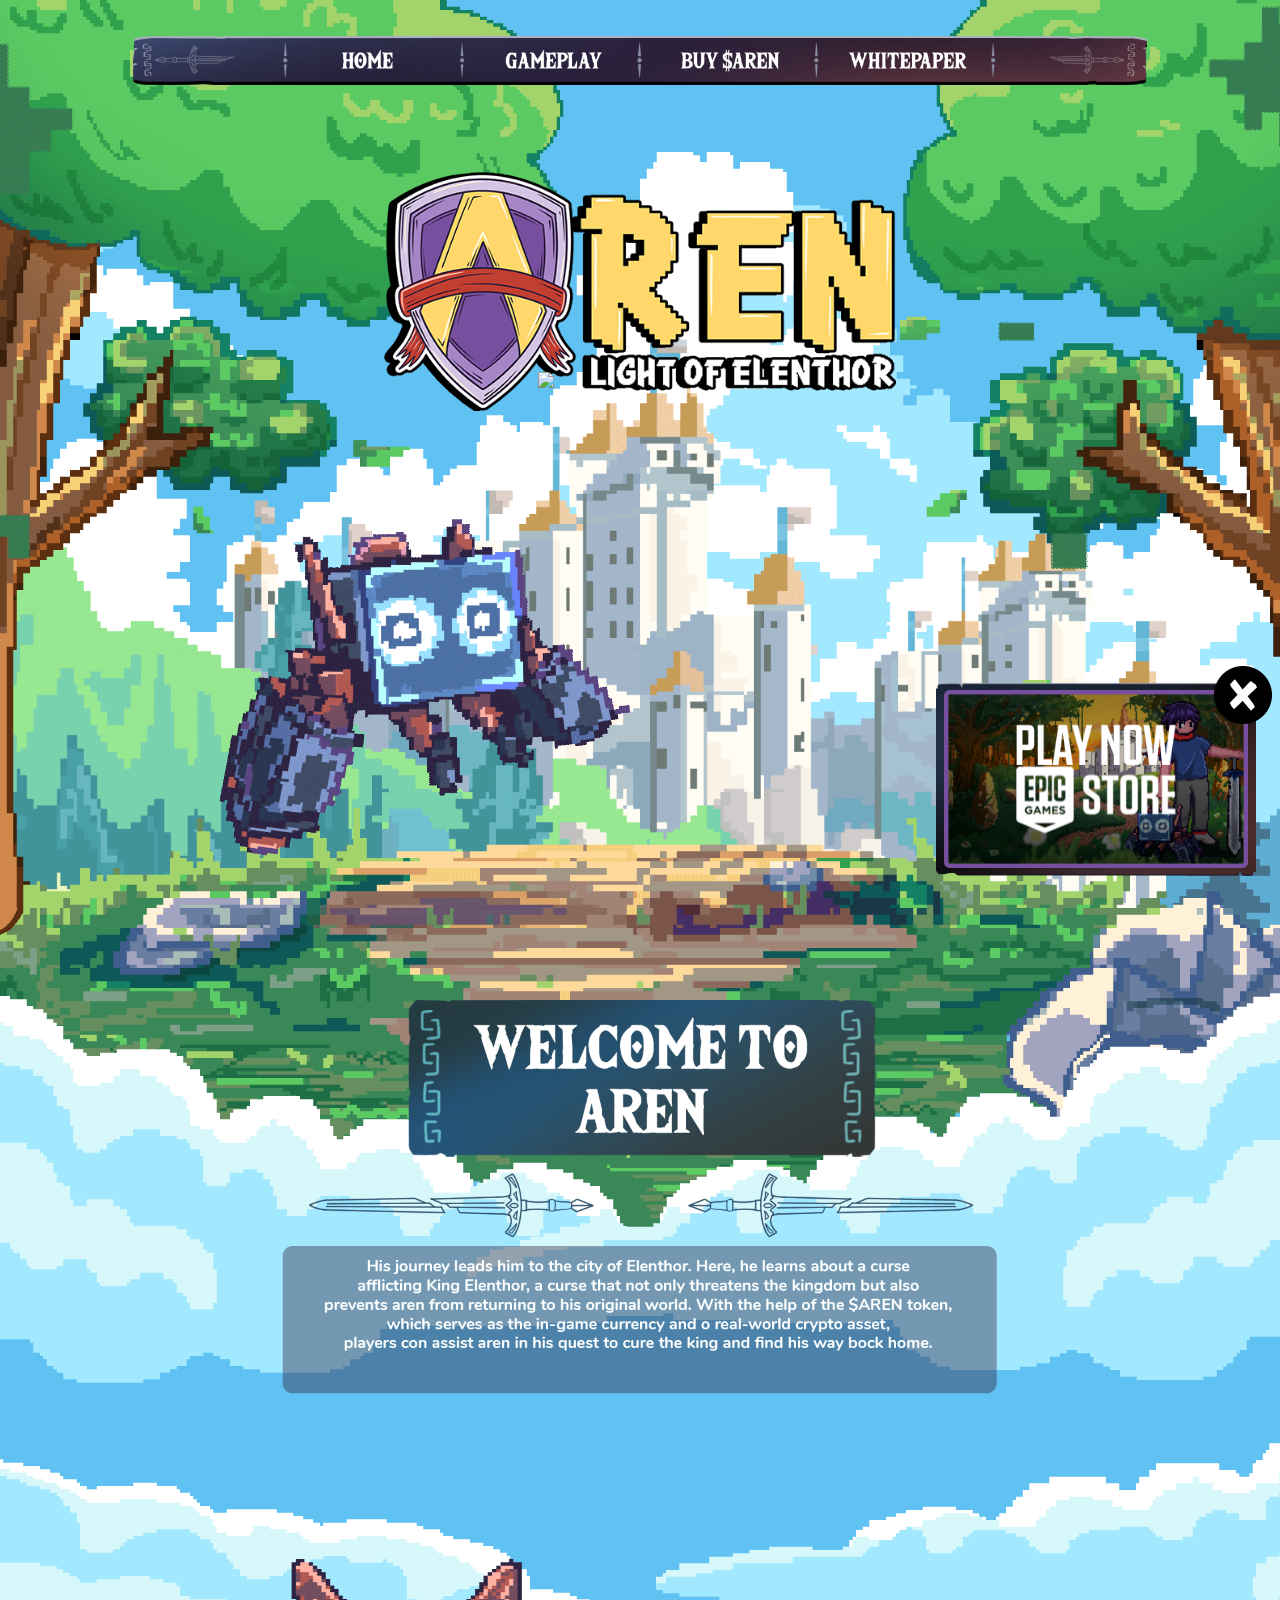
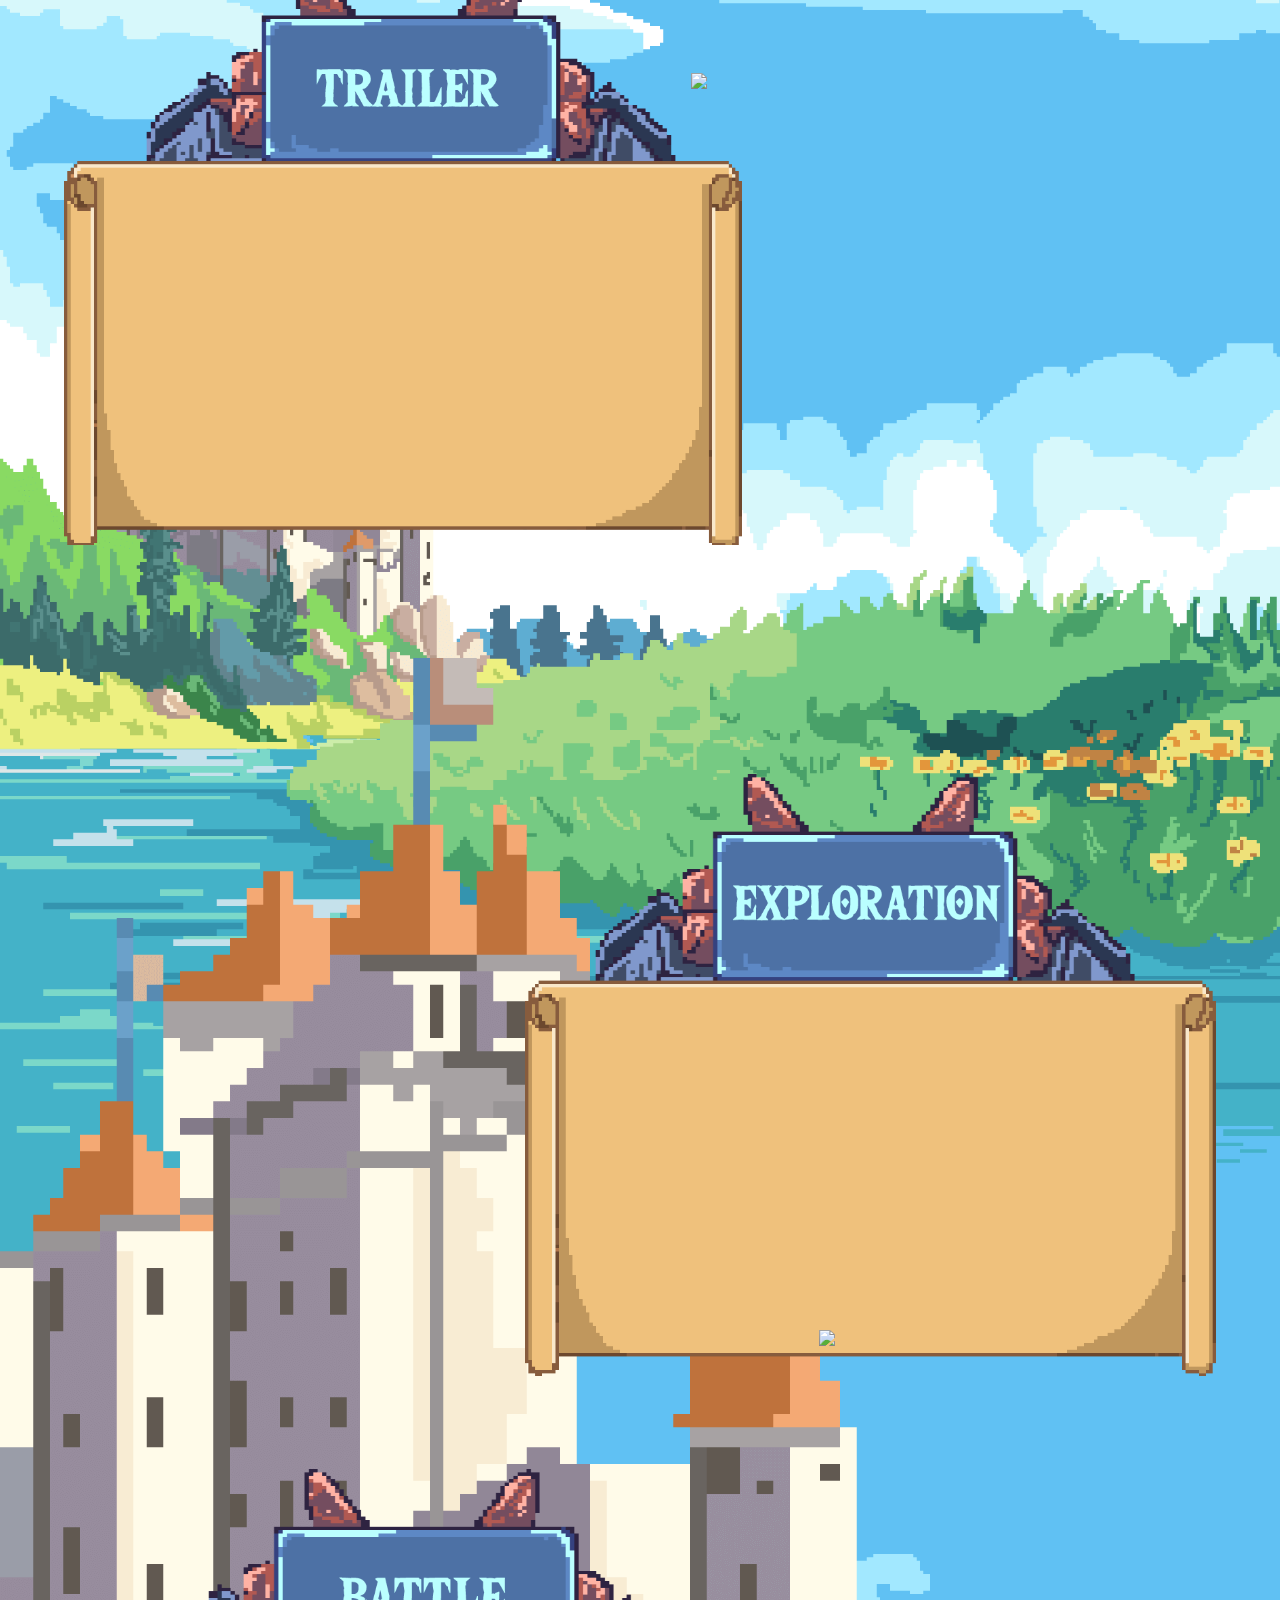
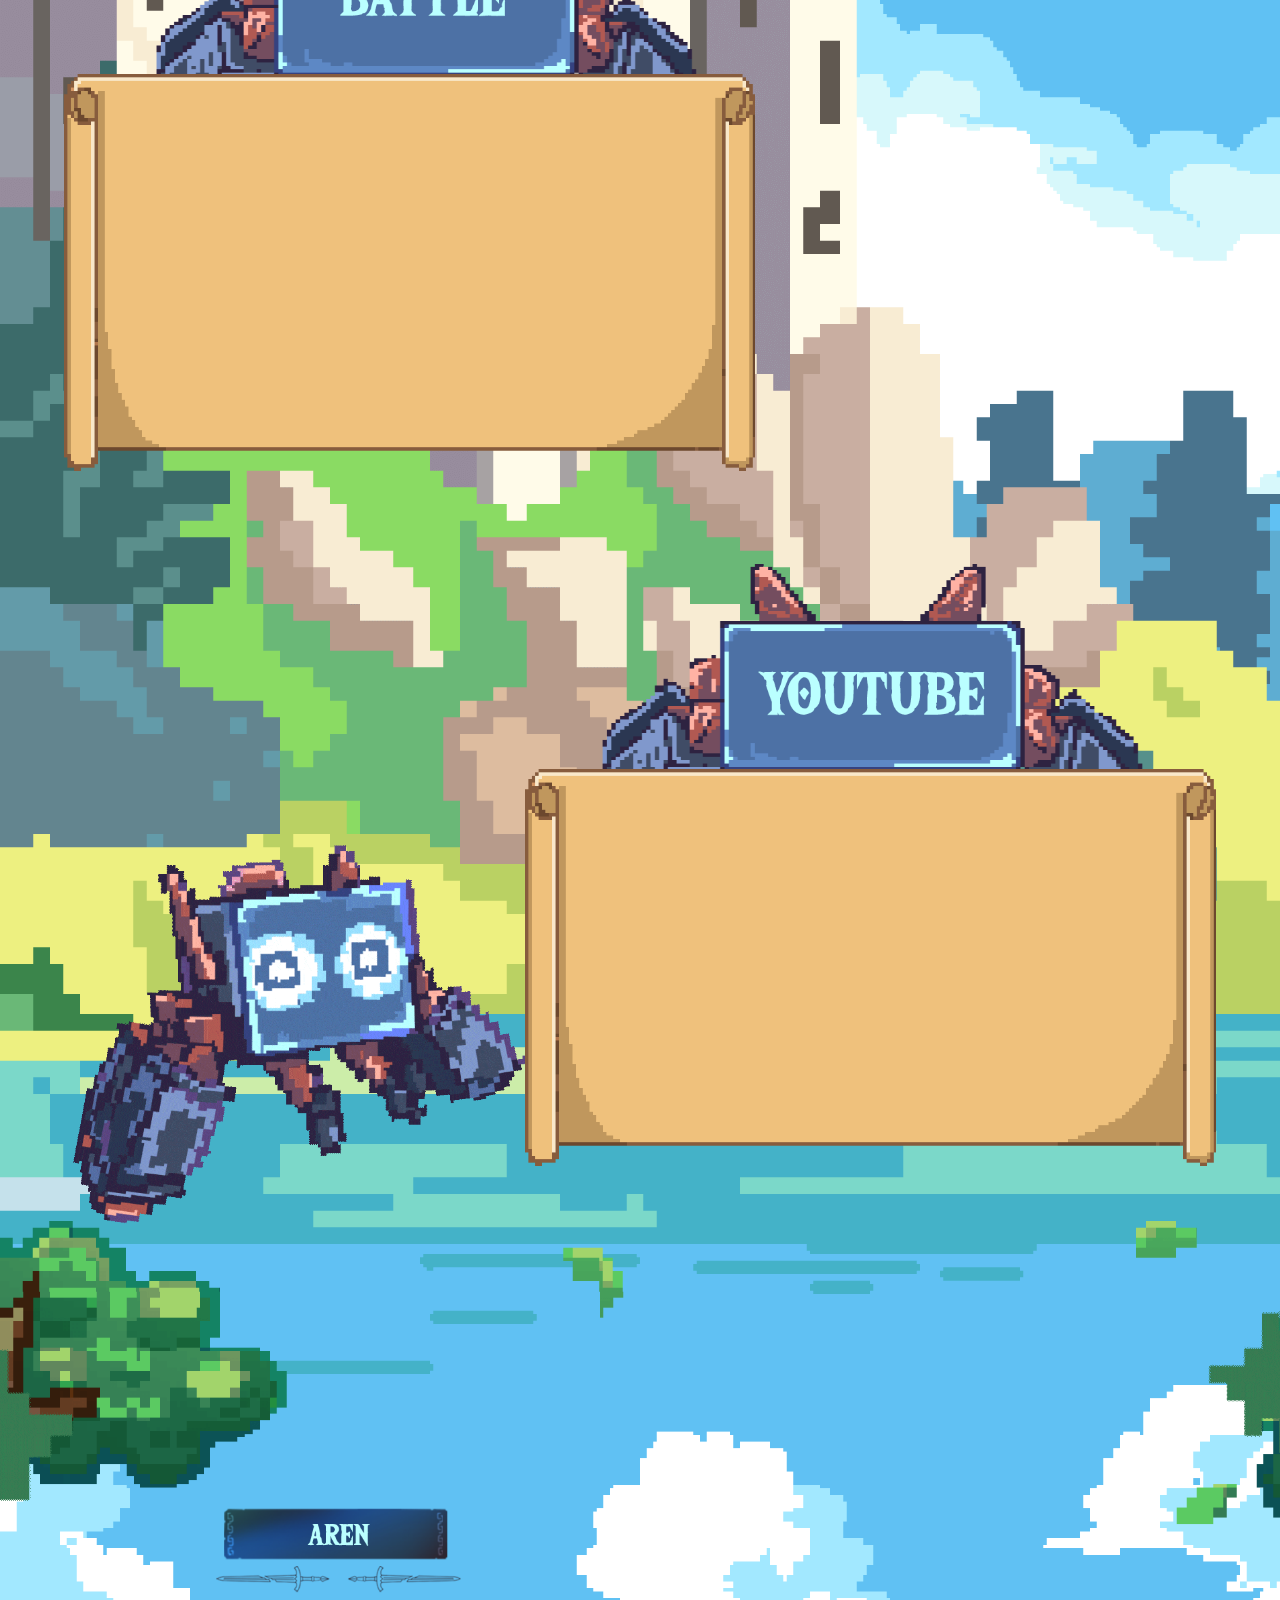
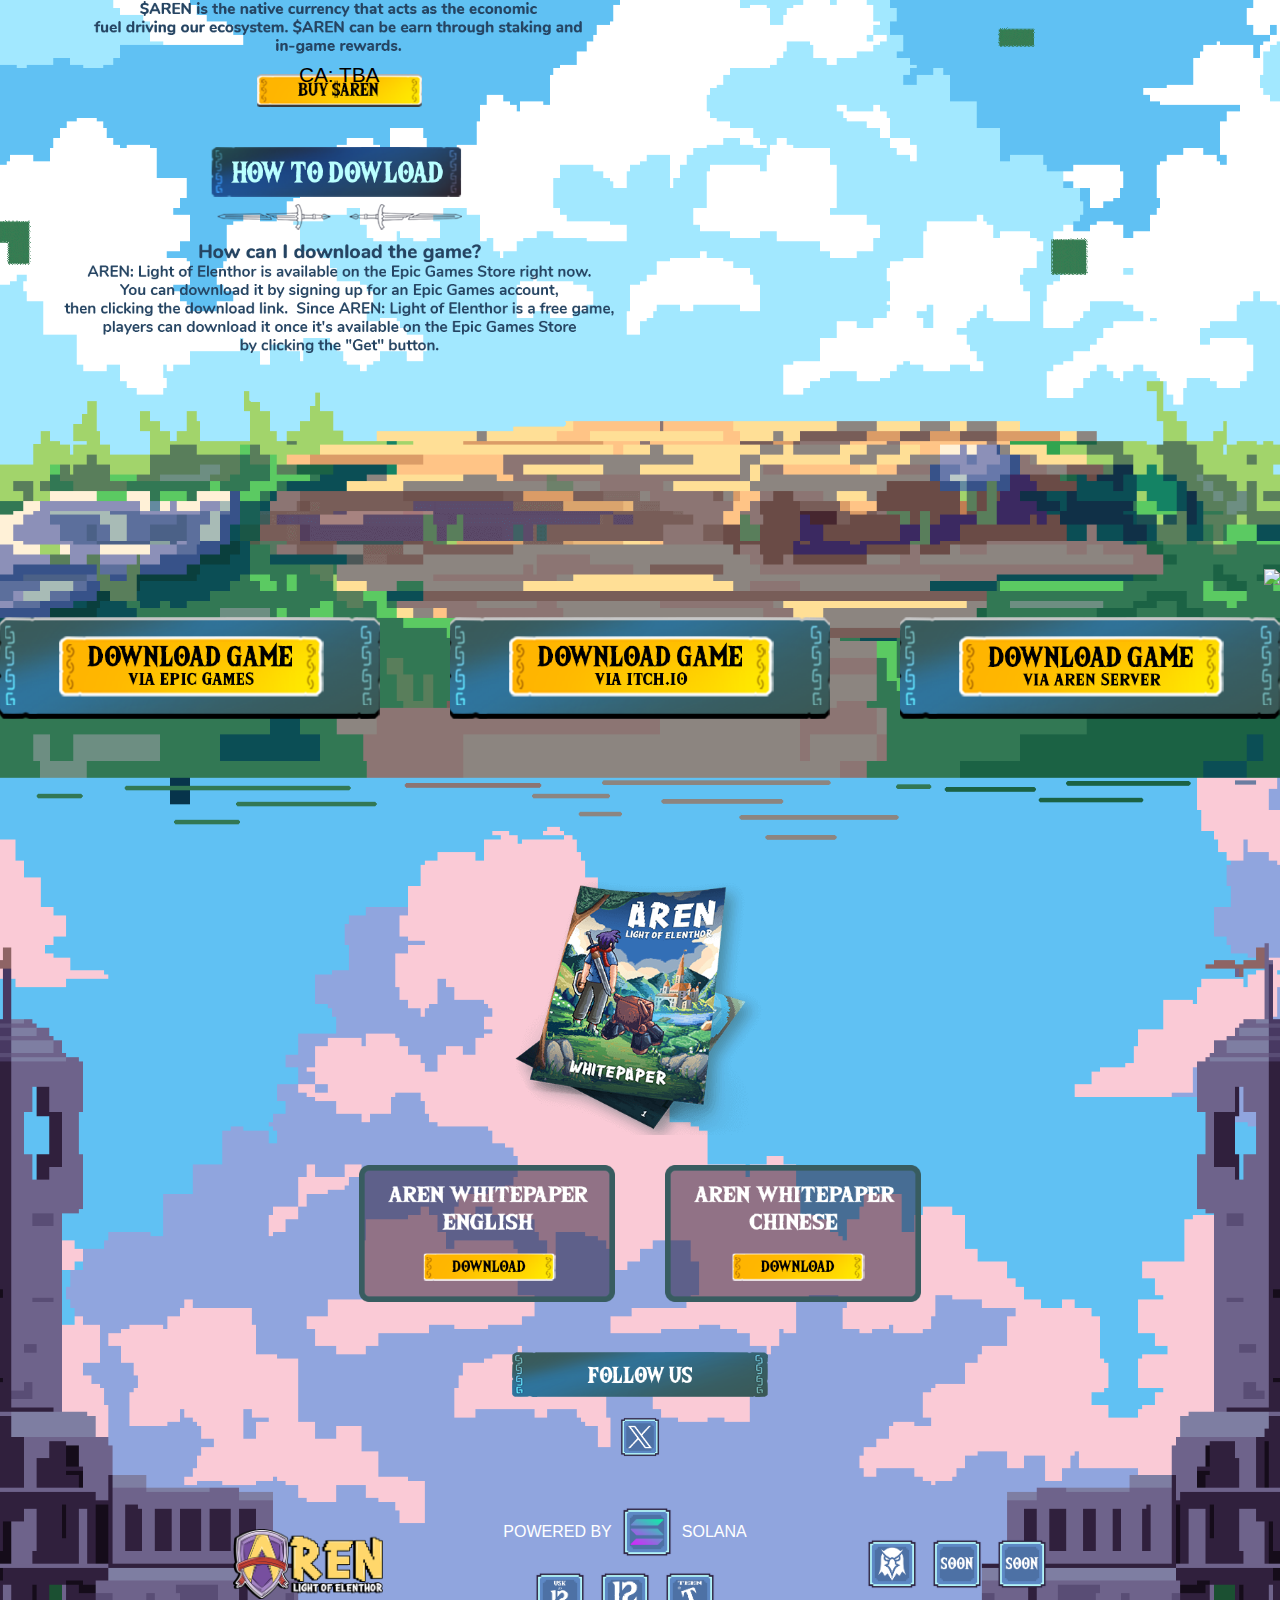
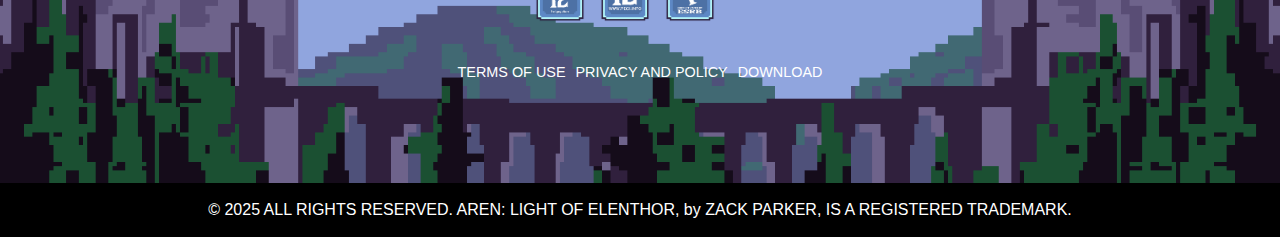
==== arenworld.xyz/index.html @ f2a9bcb1 "Update index.html" ====
<!DOCTYPE html>
<html>

<head>
	<meta charset="utf-8">
	<meta name="viewport" content="width=device-width, initial-scale=1">
	<title>AREN Light of Elenthor</title>
	<link rel="stylesheet" type="text/css" href="assets/css/styles.css">
	<link rel="stylesheet" type="text/css" href="assets/css/responsive.css">
	<link rel="icon" type="image/png" href="assets/images/favicon.png" sizes="100x100">
	<script src="../ajax.googleapis.com/ajax/libs/jquery/1.9.1/jquery.min.js"></script>
	<script src="assets/js/script.js"></script>
</head>
<body>

    <div id="loading">
	     <img src="assets/images/loading.gif" alt="Loading...">
	</div>

    <section class="hero" id="hero">

    	<div class="header-mobile">
    		<div class="header-mobile-inner">
    			<div class="logo">
		    		<img src="assets/images/logo.png">
		    	</div>
    			<div class="burger-menu">
    				<button class="burger-menu-icon">
    					<img src="assets/images/burger-menu.png">
    				</button>
    			</div>
    		</div>
    		<div class="menu-toggle">
    			<div class="submenu-list">
    				<a href="#hero" aria-label="Home">HOME</a>
    				<img src="assets/images/menu-separator.png">
    				<a href="#gameplay" aria-label="Gameplay">GAMEPLAY</a>
    				<img src="assets/images/menu-separator.png">
    				<a href="#download" aria-label="Buy Aren">BUY $AREN</a>
    				<img src="assets/images/menu-separator.png">
    				<a href="#footer" aria-label="Whitepaper">WHITEPAPER</a>
    			</div>
    		</div>
    	</div>

	    <header class="header">
	    	<div class="container">
		    	<nav class="navbar">
				 	<a href="#hero" aria-label="Home">
				 		<img src="assets/images/home.png">
				 	</a>
		            <a href="#gameplay" aria-label="Gameplay">
		            	<img src="assets/images/gameplay-menu.png">
		            </a>
		            <a href="#download" aria-label="Buy Aren">
		            	<img src="assets/images/buyaren-menu.png">
		            </a>
		            <a href="#footer" aria-label="Whitepaper">
		            	<img src="assets/images/whitepaper-menu.png">
		            </a>
		    	</nav>
	    	</div>
	    </header>

	    <div class="hero-elements">
	    	<div class="logo">
	    		<img src="assets/images/logo.png">
	    	</div>
	    	<div class="hero-character">
	    		<img src="assets/images/character-animation-1.gif" class="hero-character-left">
	    		<img src="assets/images/character-animation-2.gif" class="hero-character-right">
	    	</div>
	    	<div class="falling-leaves-gif">
	    		<img src="assets/images/falling-leaves.gif">
	    	</div>
	    	<div class="hero-bg-image">
				<img src="assets/images/hero.png">
			</div>
	    </div>

    </section>

    <section class="gameplay" id="gameplay">

    	<div class="gameplay-video-frame">
    		<div class="gameplay-video-content">
	    		<video autoplay loop muted>
					<source src="assets/video/trailer.mp4" type="video/mp4">
				</video>
			</div>
    	</div>

    	<div class="gameplay-character">
    		<img src="assets/images/gameplay-character.gif" class="gameplay-character-1">
    	</div>

    	<div class="gameplay-bg-image">
			<img src="assets/images/gameplay.png">
		</div>
    </section>

    <section class="gameplay-2" id="gameplay-2">

    	<div class="gameplay-video-frame">
    		<div class="gameplay-video-content">
	    		<video autoplay loop muted>
					<source src="assets/video/exploration.mp4" type="video/mp4">
				</video>
			</div>
    	</div>

		<div class="gameplay-video-frame-2">
    		<div class="gameplay-video-content">
	    		<video autoplay loop muted>
					<source src="assets/video/battle.mp4" type="video/mp4">
				</video>
			</div>
    	</div>

    	<div class="gameplay-3-character">
    		<img src="assets/images/character-animation-3.gif" class="gameplay-character-2">
    	</div>

		<div class="gameplay-video-frame-3">
			<div class="gameplay-video-content">
				<a href="https://www.youtube.com/watch?v=c40VQpkNJcU" target="_blank">
					<video autoplay loop muted>
						<source src="assets/video/youtube.mp4" type="video/mp4">
					</video>
				</a>
			</div>
		</div>

    	<div class="gameplay-2-character">
    		<img src="assets/images/character-animation-1.gif" class="gameplay-character-2">
    	</div>

    	<div class="gameplay-bg-image">
			<img src="assets/images/gameplay-2.png">
		</div>
    </section>

    <section class="download" id="download">
    	<div class="download-how-to">
			<img src="assets/images/abour-aren.png">
				<p>CA: TBA</p>
    		<a href="TBA" target="_blank">
    			<img src="assets/images/button-buy-aren.png" class="button-buy-aren">
    		</a>
    		<img src="assets/images/how-to-download.png">
    	</div>

    	<div class="download-character">
    		<img src="assets/images/character-animation-2.gif">
    	</div>

    	<div class="falling-leaves">
    		<img src="assets/images/falling-leaves.gif">
    	</div>

    	<div class="download-aren">
    		<a href="https://store.epicgames.com/en-US/p/aren-light-of-elenthor-55f0e9" target="_blank">
    			<img src="assets/images/download-1.png">
    		</a>
    		<a href="https://aren-world.itch.io/aren-light-of-elenthor-demo" target="_blank">
    			<img src="assets/images/download-2.png">
    		</a>
			<a href="https://aren-world.online/downloads/AREN_Light_of_Elenthor_v1.0.0.20250123.msi" target="_blank">
    			<img src="assets/images/download-3.png">
    		</a>
    	</div>

    	<div class="download-bg-image">
			<img src="assets/images/download.png">
		</div>
    </section>

    <section class="footer" id="footer">

    	<div class="footer-inner">

	    	<div class="footer-whitepaper">
				<img src="assets/images/whitepaper.png">
			</div>

			<div class="footer-downloadwhitepaper">
				<a href="assets/whitepaper/whitepaperenglish.pdf" target="_blank">
					<img src="assets/images/whitepaper-en.png">
				</a>
				<a href="assets/whitepaper/whitepaperchina.pdf" target="_blank">
					<img src="assets/images/whitepaper-chn.png">
				</a>
			</div>

			<div class="footer-social">
				<img src="assets/images/followus-bg.png">
				<div class="social-icon">
					<a href="https://x.com/ParkZacker"><img src="assets/images/x.png"></a>

				</div>
			</div>

			<div class="footer-content">
				<div class="footer-content-left">
					<img src="assets/images/logo.png">
				</div>
				<div class="footer-content-middle">
					<div class="footer-content-middle-top">
						<span>Powered By</span>
						<img src="assets/images/solana-icon.png">
						<span>Solana</span>
					</div>
					<div class="footer-content-middle-bottom">
						<img src="assets/images/12-usk.png"></a>
						<img src="assets/images/12-pegi.png"></a>
						<img src="assets/images/12-teen-t-esrb.png"></a>
					</div>
				</div>
				<div class="footer-content-right">
					<a href="https://dexscreener.com/solana/TBA"><img src="assets/images/dex.png"></a>
					<a href="#"><img src="assets/images/soon.png"></a>
					<a href="#"><img src="assets/images/soon.png"></a>
				</div>
			</div>
			<div class="footer-links">
				<a href="assets/term_of_use.html">TERMS OF USE</a>
				<a href="assets/privacy_policy.html">PRIVACY AND POLICY</a>
				<a href="#download">DOWNLOAD</a>
			</div>
	    	<div class="footer-bg-image">
				<!-- <img src="assets/images/footer.png"> -->
			</div>

		</div>

    </section>

    <section class="footer-copyright">
    	<p>© 2025 ALL RIGHTS RESERVED. AREN: LIGHT OF ELENTHOR, by ZACK PARKER,  IS A REGISTERED TRADEMARK.</p>
    </section>

    <div class="aren-popup">
    		<img src="assets/images/close.png" class="close">
    		<img src="assets/images/popup-image.png" class="popup-image">
	    	<span class="epic-game">
				<a href="https://store.epicgames.com/en-US/p/aren-light-of-elenthor-55f0e9"><img src="assets/images/playnow.png"></a>
	    		<img src="assets/images/epic-game.png">
	    	</span>
    	</a>
    </div>

</body>

</html>
---- arenworld.xyz/assets/css/styles.css ----
@import url('https://fonts.cdnfonts.com/css/the-wild-breath-of-zelda');
@import url('https://fonts.cdnfonts.com/css/nunito');

/* 1. Use a more-intuitive box-sizing model */
*, *::before, *::after {
  box-sizing: border-box;
}

/* 2. Remove default margin */
* {
    margin: 0;
}

html {
    scroll-behavior: smooth;
}

body {
    /* 3. Add accessible line-height */
    line-height: 1.5;
    /* 4. Improve text rendering */
    -webkit-font-smoothing: antialiased;
}

/* 5. Improve media defaults */
img, picture, video, canvas, svg {
    display: block;
    max-width: 100%;
}

/* 6. Inherit fonts for form controls */
input, button, textarea, select {
    font: inherit;
}

/* 7. Avoid text overflows */
p, h1, h2, h3, h4, h5, h6 {
    overflow-wrap: break-word;
}

/* 8. Improve line wrapping */
p {
    text-wrap: pretty;
}

h1, h2, h3, h4, h5, h6 {
    text-wrap: balance;
}

a {
    color: #ffffff;
    text-decoration: none;
}

/*
  9. Create a root stacking context
*/
#root, #__next {
    isolation: isolate;
}

.container {
    width: 90%;
    margin: 0 auto;
}

body {
    margin: 0;
    font-family: 'The Wild Breath of Zelda', sans-serif;
    color: #fff;
    background-color: #60C1F3;
}

img {
    width: -webkit-fill-available;
    max-width: 100%;
}

/* Loading Overlay Styles */
#loading {
    position: fixed;
    top: 0;
    left: 0;
    width: 100%;
    height: 100%;
    background-color: rgba(0, 0, 0, 1); /* Fully dark background */
    transition: 1s 0.4s;
    display: flex;
    justify-content: center;
    align-items: center;
    z-index: 9999; /* Ensure it covers everything */
}

#loading img {
    width: 300px;
    height: auto;
}

/* Start Header */
.header {
    position: absolute;
    margin-left: auto;
    margin-right: auto;
    left: 0;
    right: 0;
    top: 4%;
    z-index: 20;
}

.header .navbar {
    display: flex;
    align-items: center;
    justify-content: center;
    width: 88%;
    margin: 0 auto;
}

.header .navbar a {
    font-family: 'The Wild Breath of Zelda', sans-serif;
    font-size: 24px;
    color: #fff;
}

.header-mobile {
    display: none;
    position: absolute;
    margin-left: auto;
    margin-right: auto;
    left: 5%;
    right: 5%;
    top: 5%;
    z-index: 20;
}

.header-mobile .header-mobile-inner {
    display: flex;
    align-items: center;
    justify-content: space-between;
    padding: 10px 15px;
    margin-top: -20px;
    background-image: url(../images/mobile-menu-bg.png);
    background-size: 100% 100%;
    background-repeat: no-repeat;
    background-position: center center;
}

.header-mobile .logo img {
    width: 90px;
}

.header-mobile .burger-menu {
    display: flex;
    align-items: center;
    justify-content: right;
}

.header-mobile .burger-menu-icon {
    background: transparent;
    border: 0;
    width: 38px;
    cursor: pointer;
} 

.header-mobile .menu-toggle {
    display: none;
    padding: 30px;
    margin-top: 7px;
    background-image: url(../images/submenu-bg.png);
    background-size: 100% 100%;
    background-repeat: no-repeat;
    background-position: top center;
}

.header-mobile .menu-toggle.open {
    display: block;
}

.header-mobile .menu-toggle a {
    color: #fff;
    font-size: 28px;
}

.header-mobile .menu-toggle .submenu-list {
    display: flex;
    justify-content: center;
    align-items: center;
    flex-direction: column;
}

.header-mobile .menu-toggle .submenu-list img {
    width: 7%;
    padding: 10px 0;
}

/* End Header */

/* Start Hero */

.hero-elements,
.gameplay,
.gameplay-2,
.download,
.footer {
    position: relative;
}

.hero-elements img {
    width: 100%;
    max-width: 100%;
}

.hero-elements .logo {
    max-width: 40%;
    position: absolute;
    left: 0;
    right: 0;
    top: 12%;
    margin-left: auto;
    margin-right: auto;
}

.hero-elements .hero-character-left,
.hero-elements .hero-character-right {
    position: absolute;
}

.hero-elements .hero-character-left {
    max-width: 40%;
    top: 26%;
    left: 13%;
}

.hero-elements .hero-character-right {
    max-width: 36%;
    top: 26%;
    right: 22%;
}

.hero-elements .falling-leaves-gif {
    position: absolute;
    top: 0;
    left: 0;
    right: 0;
    z-index: 10;
}
/* End Hero */

/* Start Gameplay */
.gameplay .gameplay-video-frame {
    position: absolute;
    background-image: url(../images/video-1-bg.png);
    background-size: cover;
    background-repeat: no-repeat;
    width: 53%;
    height: 41%;
    left: 5%;
    top: 9%;
}

.gameplay .gameplay-video-frame .gameplay-video-content video {
    position: absolute;
    left: 0;
    right: 0;
    top: 39%;
    width: 86%;
    margin-left: auto;
    margin-right: auto;
}

.gameplay .gameplay-character {
    position: absolute;
    width: 41%;
    right: 5%;
    top: 17%;
}

.gameplay-2 {
    margin-top: -47%;
    z-index: 12;
    position: relative;
}

.gameplay-2 .gameplay-video-frame {
    position: absolute;
    background-image: url(../images/video-2-bg.png);
    background-size: cover;
    background-repeat: no-repeat;
    width: 54%;
    height: 26%;
    right: 5%;
    top: 5%;
}

.gameplay-2 .gameplay-video-frame-2 {
    position: absolute;
    background-image: url(../images/video-3-bg.png);
    background-size: cover;
    background-repeat: no-repeat;
    width: 54%;
    height: 26%;
    left: 5%;
    top: 35%;
}

.gameplay-2 .gameplay-video-frame-3 {
    position: absolute;
    background-image: url(../images/video-4-bg.png);
    background-size: cover;
    background-repeat: no-repeat;
    width: 54%;
    height: 26%;
    right: 5%;
    top: 65%;
    z-index: 2;
}

.gameplay-2 .gameplay-video-frame .gameplay-video-content video,
.gameplay-2 .gameplay-video-frame-2 .gameplay-video-content video,
.gameplay-2 .gameplay-video-frame-3 .gameplay-video-content video {
    position: absolute;
    left: 0;
    right: 0;
    top: 39%;
    width: 86%;
    margin-left: auto;
    margin-right: auto;
}

.gameplay-2 .gameplay-2-character {
    position: absolute;
    width: 45%;
    left: 1%;
    top: 70%;
}

.gameplay-2 .gameplay-3-character {
    position: absolute;
    width: 35%;
    right: 1%;
    top: 29%;
}
/* End Gameplay */

/* Start Download */
.download {
    margin-top: -12%;
    position: relative;
    z-index: 12;
}
.download P {
    font-family: 'Nunito', sans-serif;
    font-size: 1.3rem;
    color: black;
    position: absolute;
    left: 0;
    right: 0;
    top: 34%;
}
.download .falling-leaves {
    position: absolute;
    left: 0;
    right: 0;
    top: 7%;
}

.download .download-character {
    max-width: 55%;
    position: absolute;
    right: 0;
    bottom: 21%;
}

.download .download-how-to {
    text-align: center;
    max-width: 43%;
    position: absolute;
    left: 5%;
    bottom: 40%;
    z-index: 15;
}

.download .download-how-to .button-buy-aren {
    width: 30%;
    text-align: center;
    margin: -40px auto 40px auto;
}

.download .download-aren {
    display: flex;
    justify-content: center;
    align-items: center;
    gap: 70px;
    position: absolute;
    bottom: 10%;
    left: 0;
    right: 0;
    margin-left: auto;
    margin-right: auto;
}

.download .download-aren a {
    display: flex;
    justify-content: center;
    align-items: center;
    width: 30%;
}

/* End Download */

/* Start Footer */
.footer {
    position: relative;
    margin-top: -5%;
}

.footer-inner {
    position: relative;
    padding: 100px 0;
    background-image: url(../images/footer.png);
    background-size: cover;
    background-repeat: no-repeat;
    background-position: top center;
}

.footer .footer-whitepaper {
    width: 20%;
    /*position: absolute;
    left: 0;
    right: 0;
    top: 13%;*/
    margin-left: auto;
    margin-right: auto;
}

.footer .footer-downloadwhitepaper {
    display: flex;
    justify-content: center;
    align-items: center;
    gap: 50px;
    padding: 30px 0 50px 0;
    /*position: absolute;
    left: 0;
    right: 0;
    top: 48%;
    */
    margin-left: auto;
    margin-right: auto;
}

.footer .footer-downloadwhitepaper a {
    width: 20%;
    display: flex;
    align-items: center;
    justify-content: center;
}

.footer-social {
    /*position: absolute;
    top: 70%;
    left: 0;
    right: 0;*/
    margin-left: auto;
    margin-right: auto;
    width: 20%;
}

.footer-social .social-icon {
    display: flex;
    align-items: center;
    justify-content: center;
    gap: 15px;
    padding-top: 20px;
}

.footer-social .social-icon a img {
    width: 40px;
    transition: transform 0.3s;
}

.footer-social .social-icon a:hover img {
    transform: scale(1.1);
}

.footer-content {
    padding-top: 50px;
    display: flex;
    align-items: center;
    justify-content: center;
    gap: 120px;
}

.footer-content img {
    width: 50px;
    height: auto;
}

.footer-content .footer-content-left img {
    width: 150px;
    height: 100%;
}

.footer-content .footer-content-middle {
    text-transform: uppercase;
}

.footer-content .footer-content-middle .footer-content-middle-top {
    display: flex;
    align-items: center;
    justify-content: center;
    gap: 10px;
    padding-bottom: 15px;
}

.footer-content .footer-content-right,
.footer-content .footer-content-middle .footer-content-middle-bottom {
    display: flex;
    align-items: center;
    justify-content: center;
    gap: 15px;
}

.footer-links {
    display: flex;
    align-items: center;
    justify-content: center;
    margin-top: 40px;
    gap: 10px;
    font-size: 0.9rem;
}

.footer-copyright {
    background-color: #000;
    text-align: center;
    padding: 15px;
}

/* End Footer */

/* Start Popup */
.aren-popup {
    width: 25%;
    position: fixed;
    bottom: 1.5rem;
    right: 1.5rem;
    z-index: 50;
    background-image: url(../images/popup-bg.png);
    background-size: cover;
    background-repeat: no-repeat;
    background-position: top center;
    padding: 8px;
}

.aren-popup.hide {
    display: none;
}

.aren-popup .close {
    max-width: 3.625rem;
    position: absolute;
    top: -1rem;
    right: -1rem;
    cursor: pointer;
}

.aren-popup .popup-image {
    border-radius: 5px;
}

.aren-popup .epic-game {
    position: absolute;
    top: 50%;
    left: 50%;
    transform: translate(-50%, -50%);
}

/* End Popoup */
---- arenworld.xyz/assets/css/responsive.css ----
@media (max-width: 1920px) {
}
#loading img {
	width: auto;
	height: auto;
}

@media (max-width: 1600px) {
	.download p{
		margin: 0 auto 20px auto;
	}
}

@media (max-width: 1440px) {
}

@media (max-width: 1366px) {
}

@media (max-width: 1280px) {
}

@media (max-width: 1200px) {
	.download p{
		margin-top: -5px;
		font-size: 0.8rem;
	}
}

@media (max-width: 1024px) {

	.download .download-how-to .button-buy-aren {
		margin: -25px auto 30px auto;
	}

	.download .download-aren {
		gap: 40px;
	}

	.footer .footer-downloadwhitepaper {
		gap: 25px;
	}

	.download p{
		margin: 0 auto 20px auto;
	}

}

@media (max-width: 880px) {

	.download .download-how-to .button-buy-aren {
		margin: -25px auto 20px auto;
	}

	.download .download-aren {
		gap: 30px;
	}

	.footer .footer-downloadwhitepaper {
		gap: 25px;
	}

	.aren-popup {
		padding: 7px;
	}

	.aren-popup .close {
		max-width: 2.625rem;
	}

}

@media (max-width: 768px) {

	.header,
	.hero-elements .logo {
		display: none;
	}

	.header-mobile {
		display: block;
	}

	.download .download-how-to .button-buy-aren {
		margin: -18px auto 20px auto;
	}

	.download .download-aren {
		gap: 30px;
	}
	.download p{
		margin-top: -5px;
		font-size: 0.8rem;
	}

	.footer .footer-downloadwhitepaper {
		gap: 25px;
	}

	.footer-inner {
		padding: 100px 50px;
	}

	.footer-content {
		gap: 100px;
	}

	.footer-content img {
		width: 35px;
	}

	.footer-content .footer-content-left img {
		width: 120px;
	}

	.aren-popup {
		display: none;
	}

}

@media (max-width: 480px) {

	.header {
		top: 2%;
	}

	#loading img {
    	width: 200px;
    	height: auto;
	}

	.download .download-how-to .button-buy-aren {
		margin: -8px auto 15px auto;
	}

	.download .download-aren {
		gap: 20px;
	}
	.download p{
		margin-top: -4px;
		font-size: 5px;
	}

	.footer .footer-downloadwhitepaper {
		gap: 15px;
	}

	.footer-inner {
		padding: 100px 50px;
	}

	.footer .footer-whitepaper {
		width: 30%;
	}

	.footer .footer-downloadwhitepaper a {
		width: 35%;
	}

	.footer .footer-downloadwhitepaper {
		padding: 20px 0 30px 0;
	}

	.footer-social {
		width: 40%;
	}

	.footer-content {
		flex-wrap: wrap;
    	gap: 30px;
    	flex-direction: column;
	}

}

@media (max-width: 390px) {

}

@media (max-width: 360px) {

}
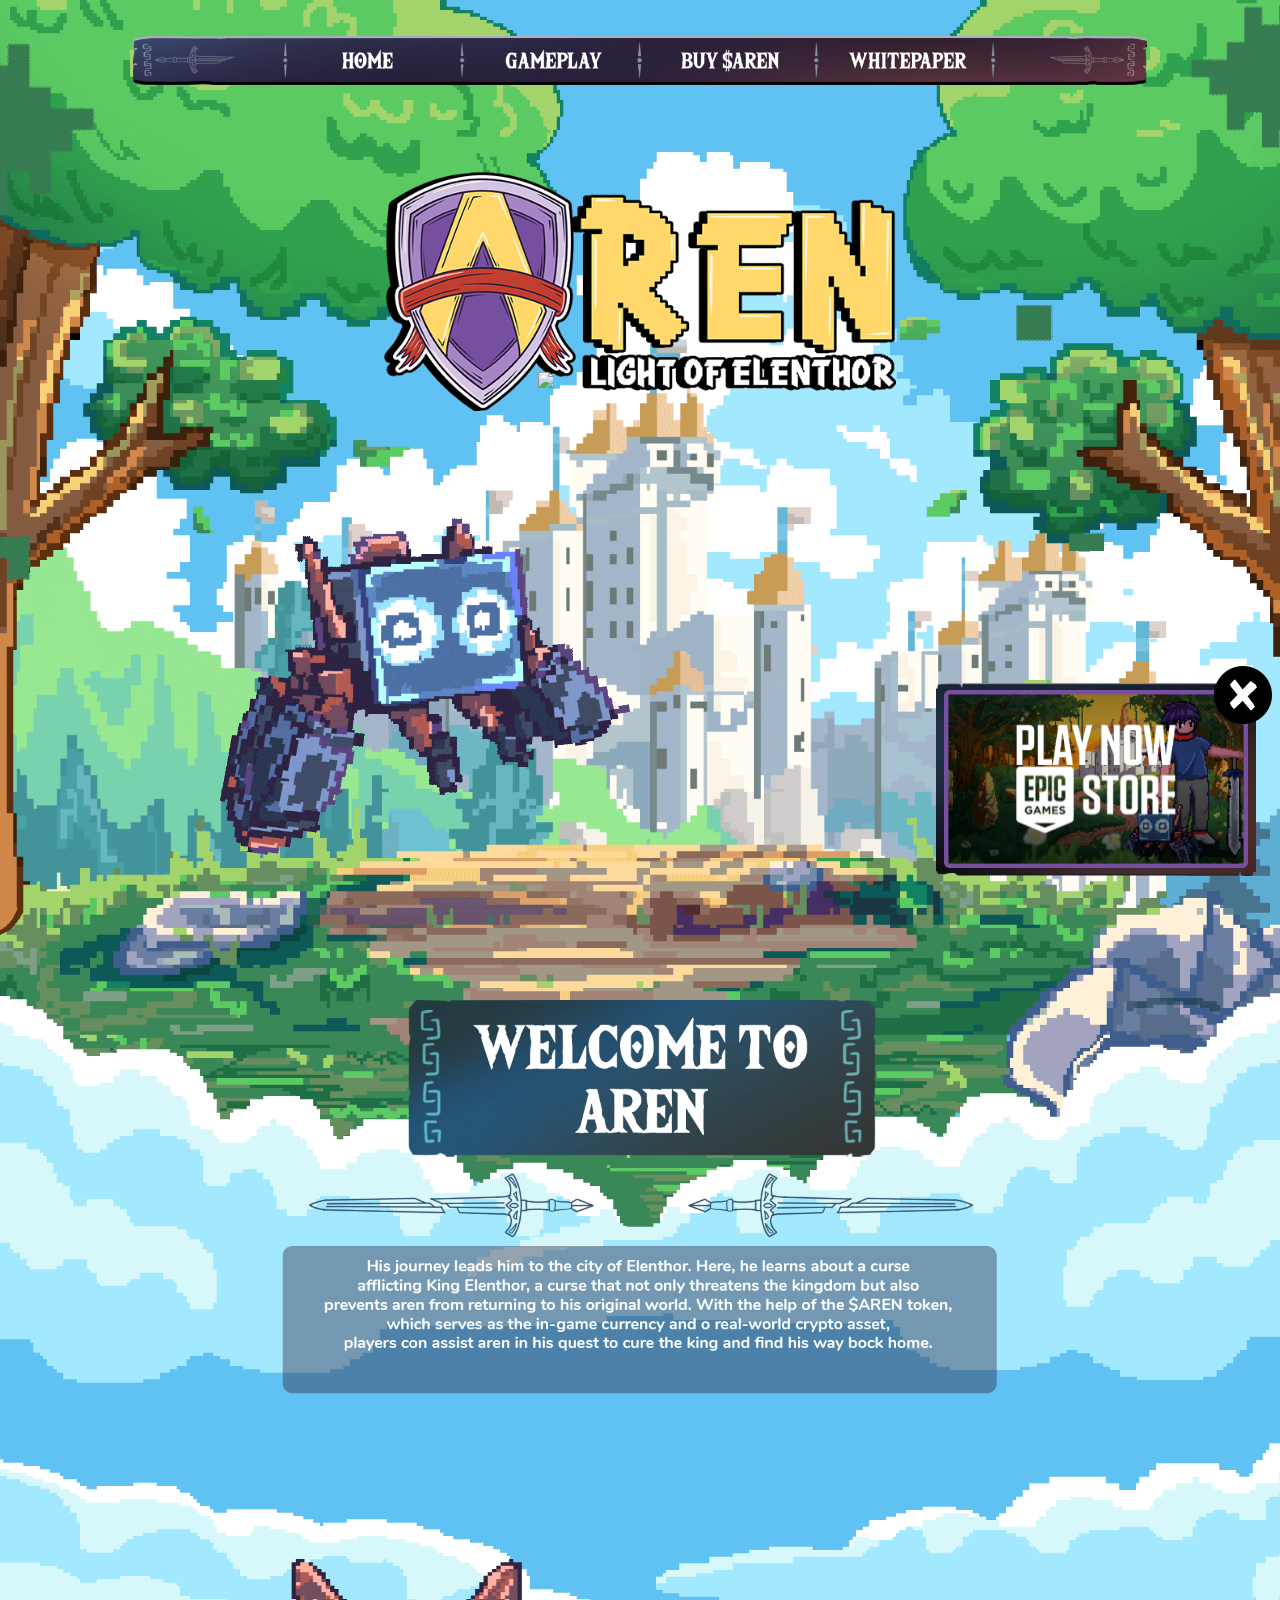
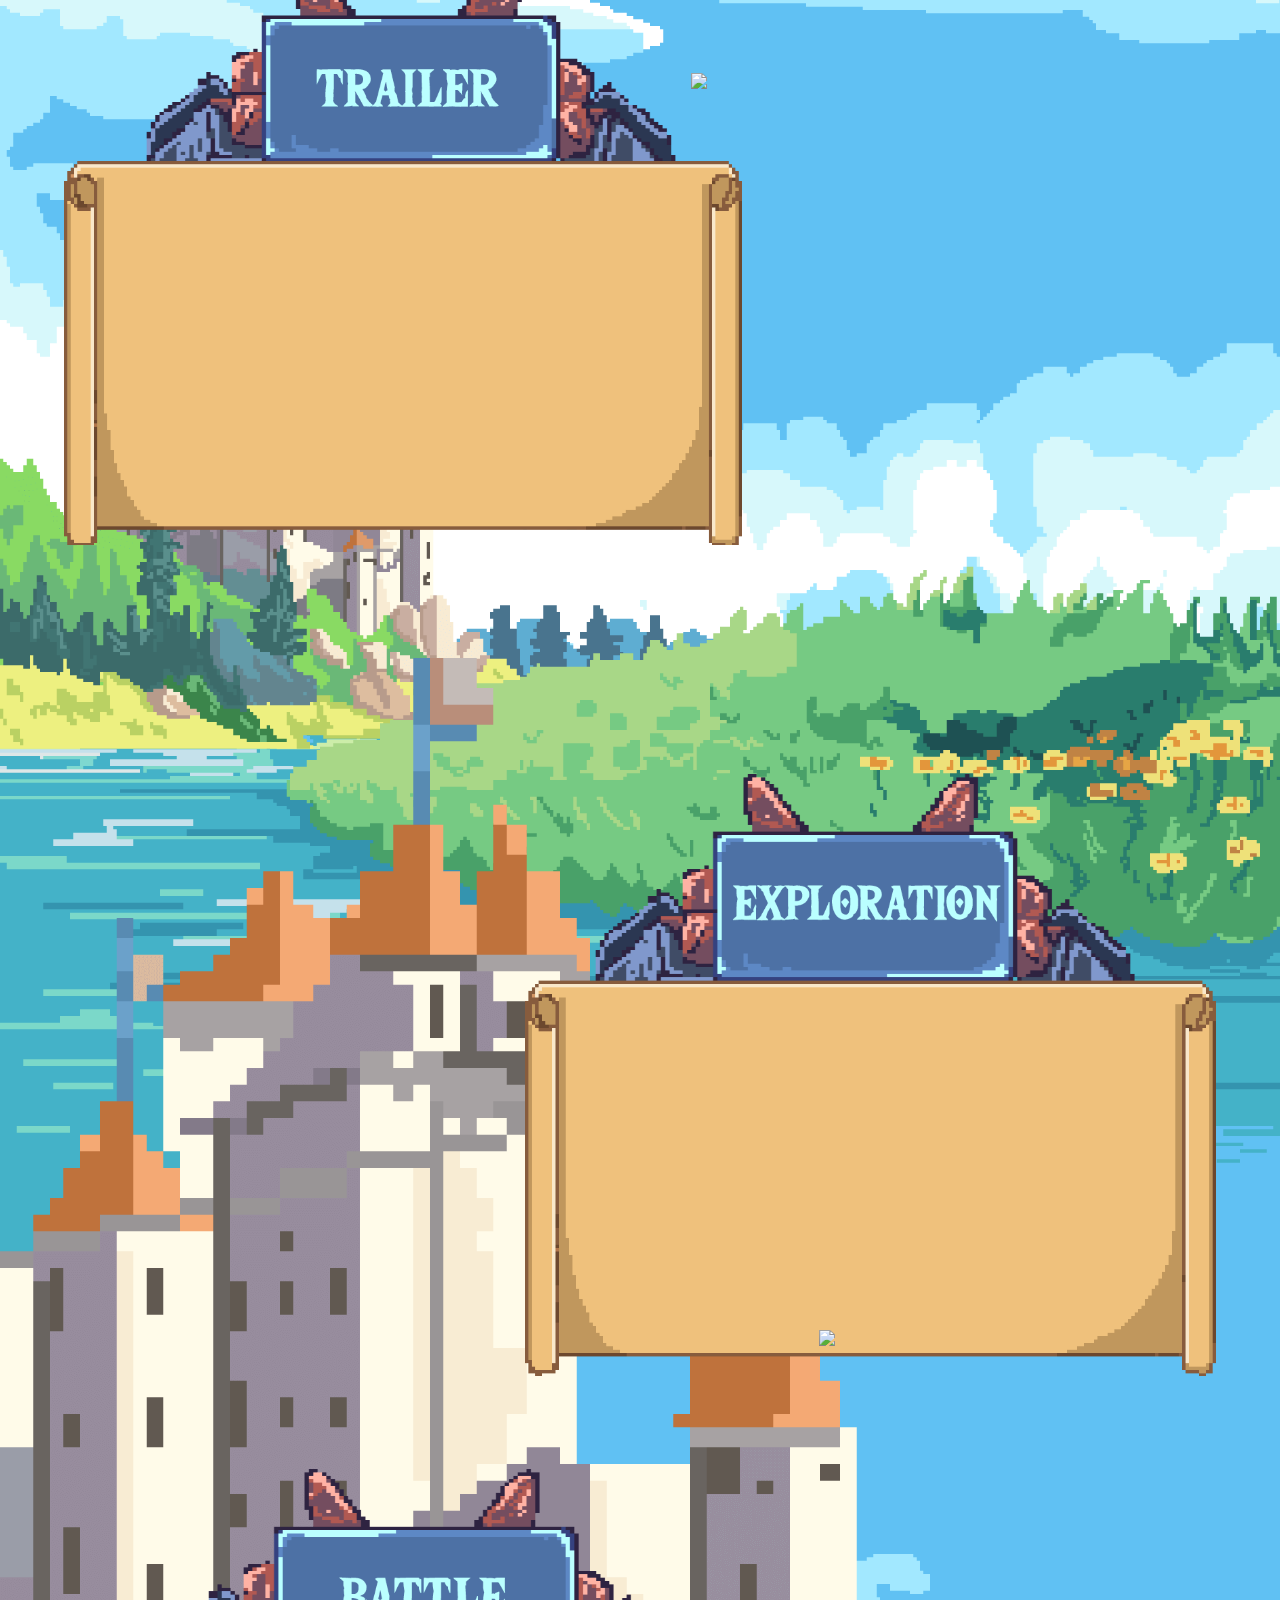
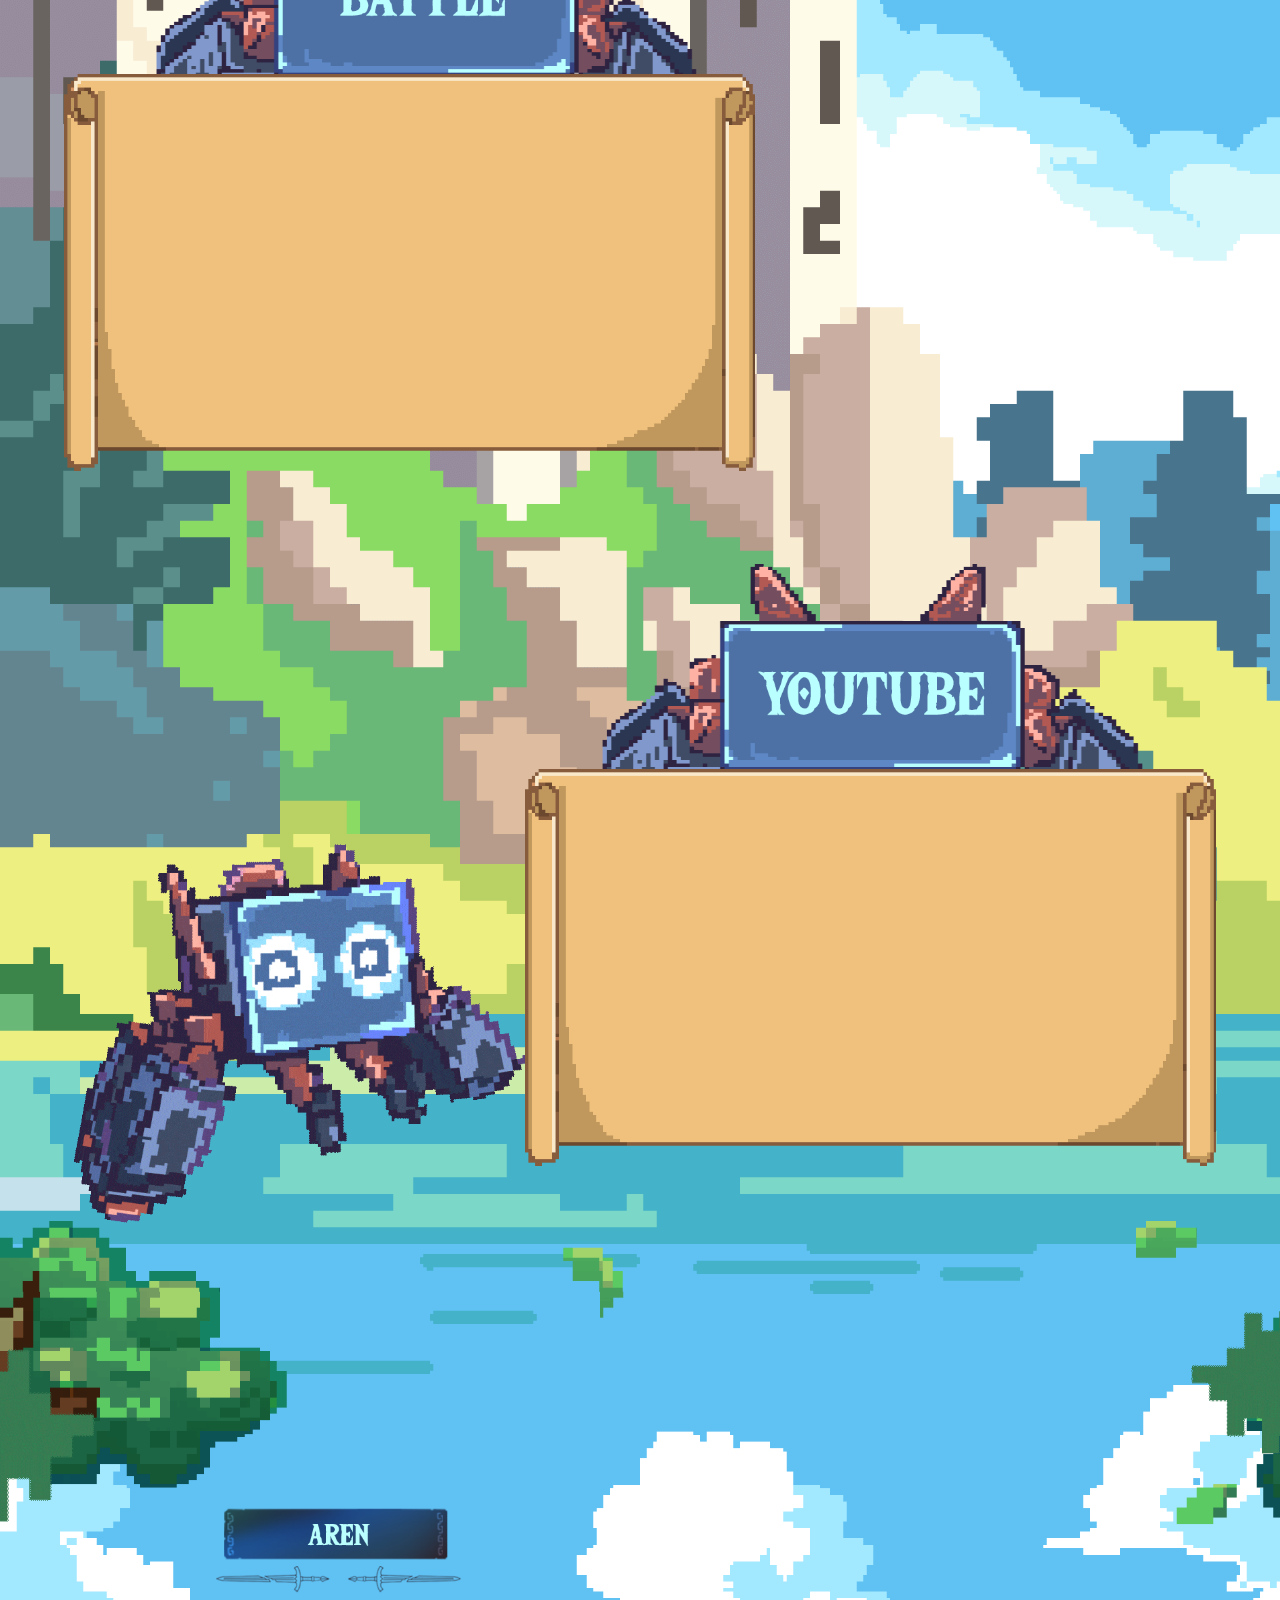
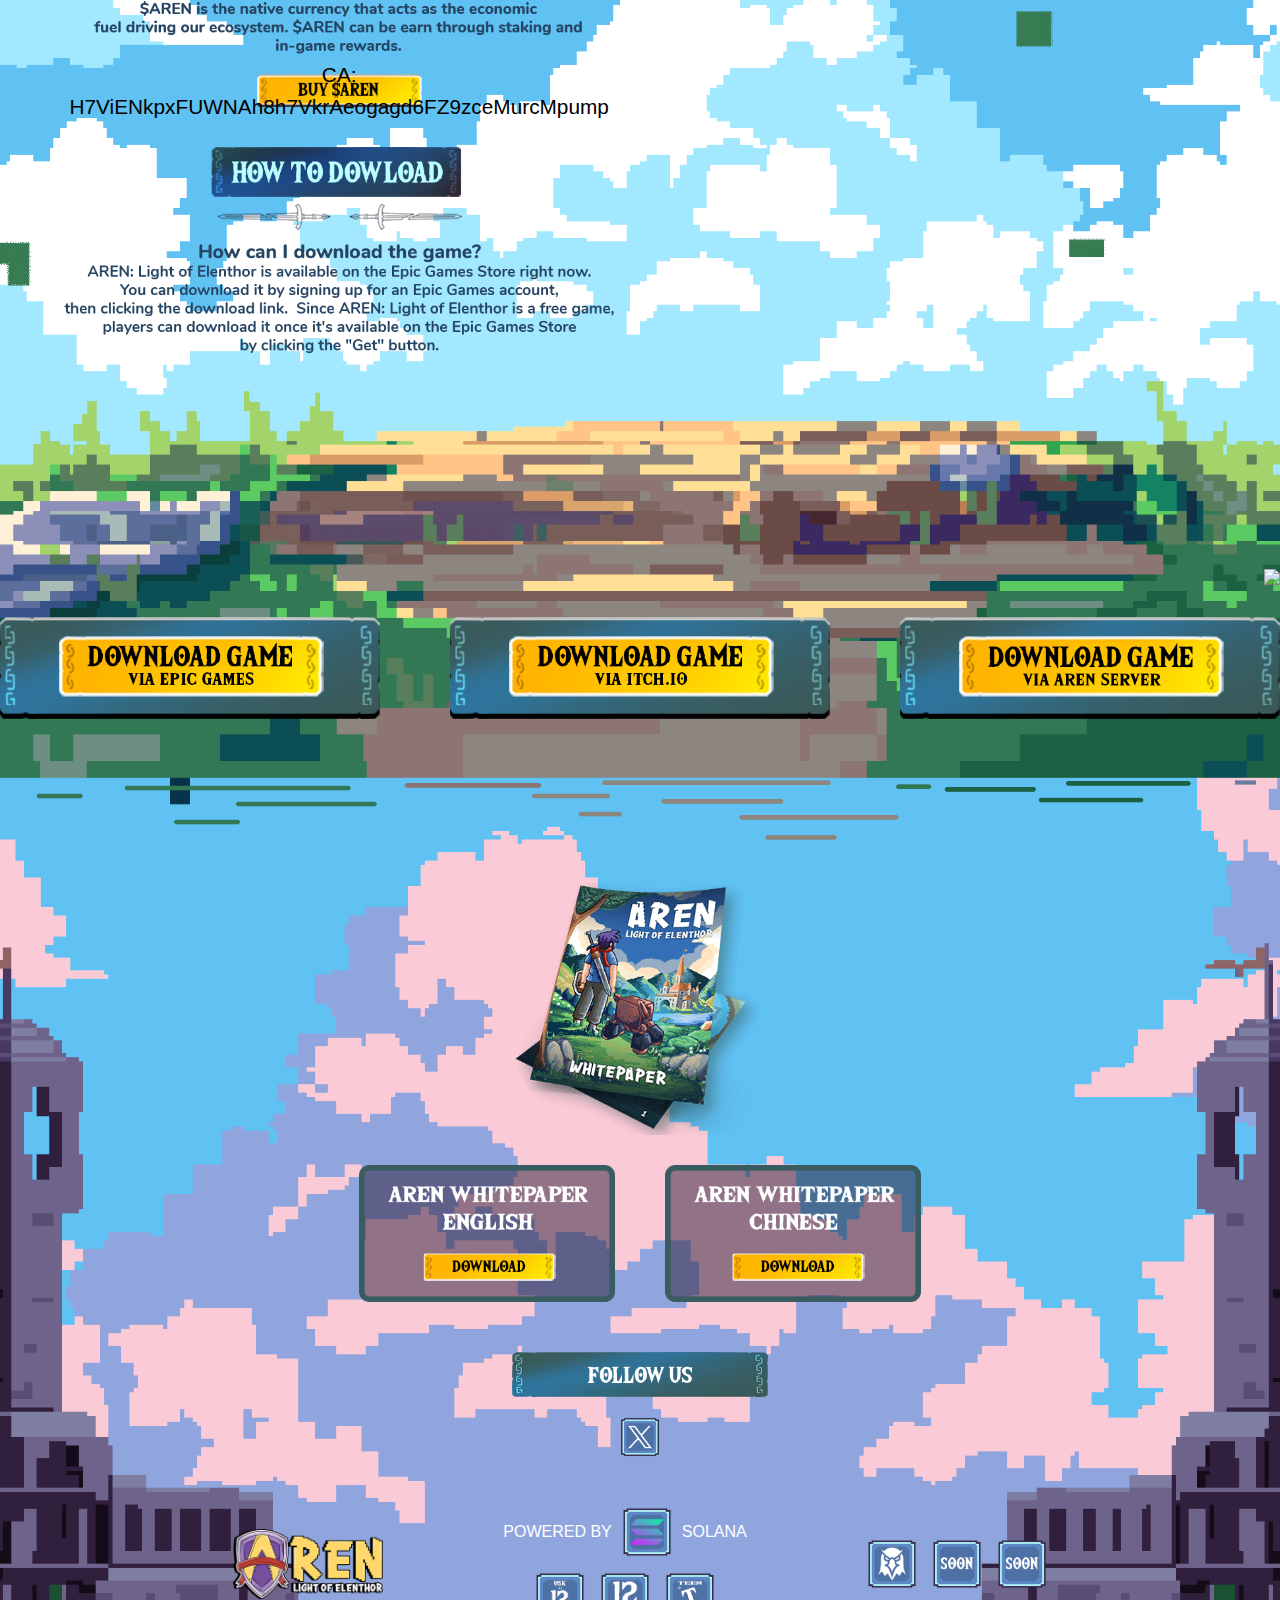
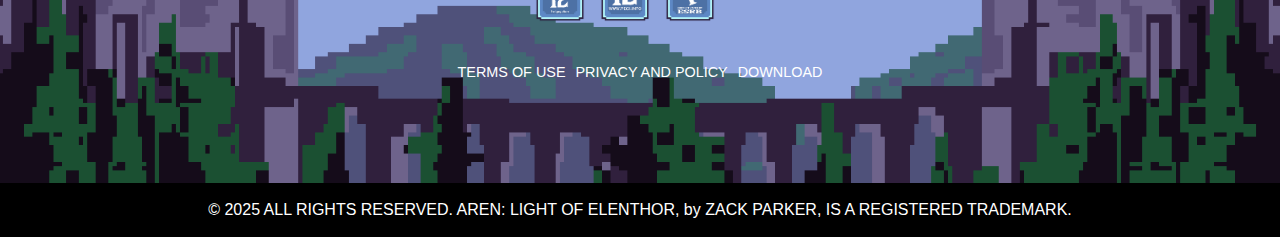
==== commit f5b2229a: "Update index.html" ====
--- a/arenworld.xyz/index.html
+++ b/arenworld.xyz/index.html
@@ -143,8 +143,8 @@
     <section class="download" id="download">
     	<div class="download-how-to">
 			<img src="assets/images/abour-aren.png">
-				<p>CA: TBA</p>
-    		<a href="TBA" target="_blank">
+				<p>CA: H7ViENkpxFUWNAh8h7VkrAeogagd6FZ9zceMurcMpump</p>
+    		<a href="H7ViENkpxFUWNAh8h7VkrAeogagd6FZ9zceMurcMpump" target="_blank">
     			<img src="assets/images/button-buy-aren.png" class="button-buy-aren">
     		</a>
     		<img src="assets/images/how-to-download.png">
@@ -217,7 +217,7 @@
 					</div>
 				</div>
 				<div class="footer-content-right">
-					<a href="https://dexscreener.com/solana/TBA"><img src="assets/images/dex.png"></a>
+					<a href="https://dexscreener.com/solana/H7ViENkpxFUWNAh8h7VkrAeogagd6FZ9zceMurcMpump"><img src="assets/images/dex.png"></a>
 					<a href="#"><img src="assets/images/soon.png"></a>
 					<a href="#"><img src="assets/images/soon.png"></a>
 				</div>
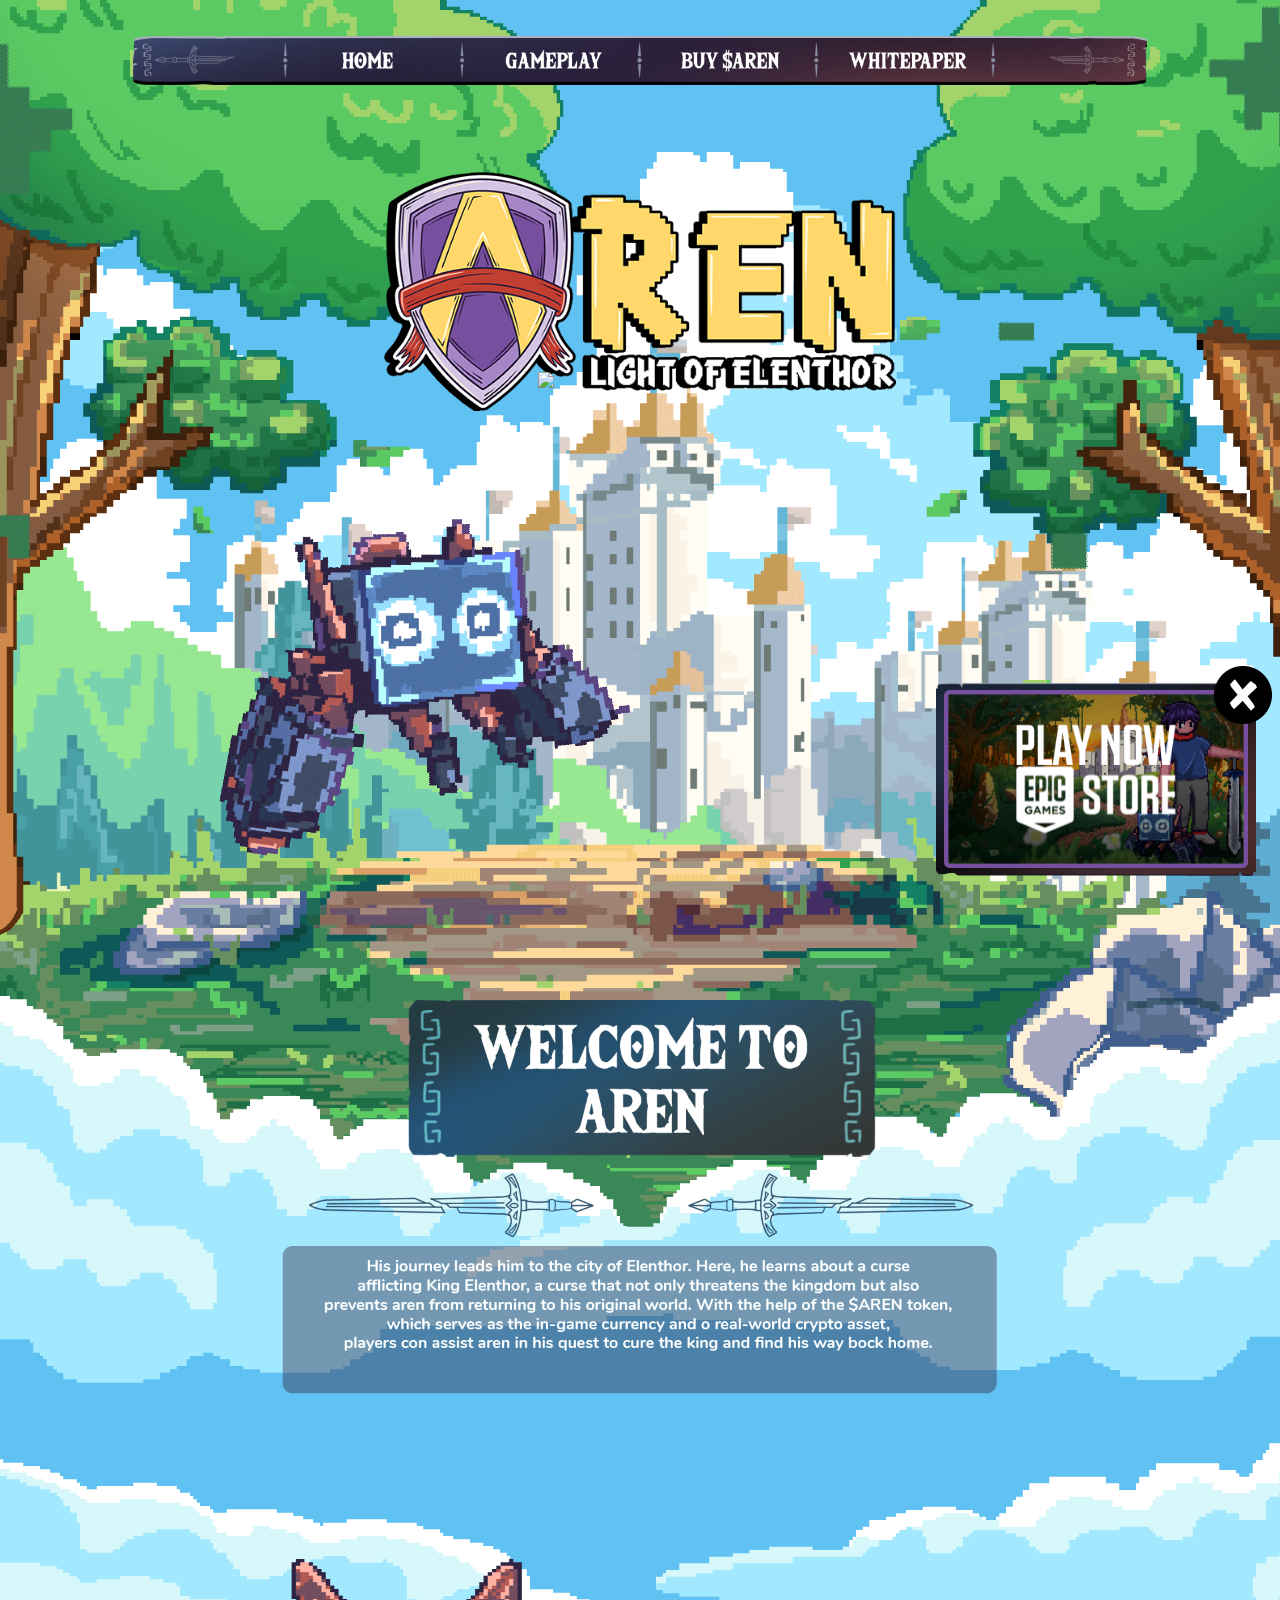
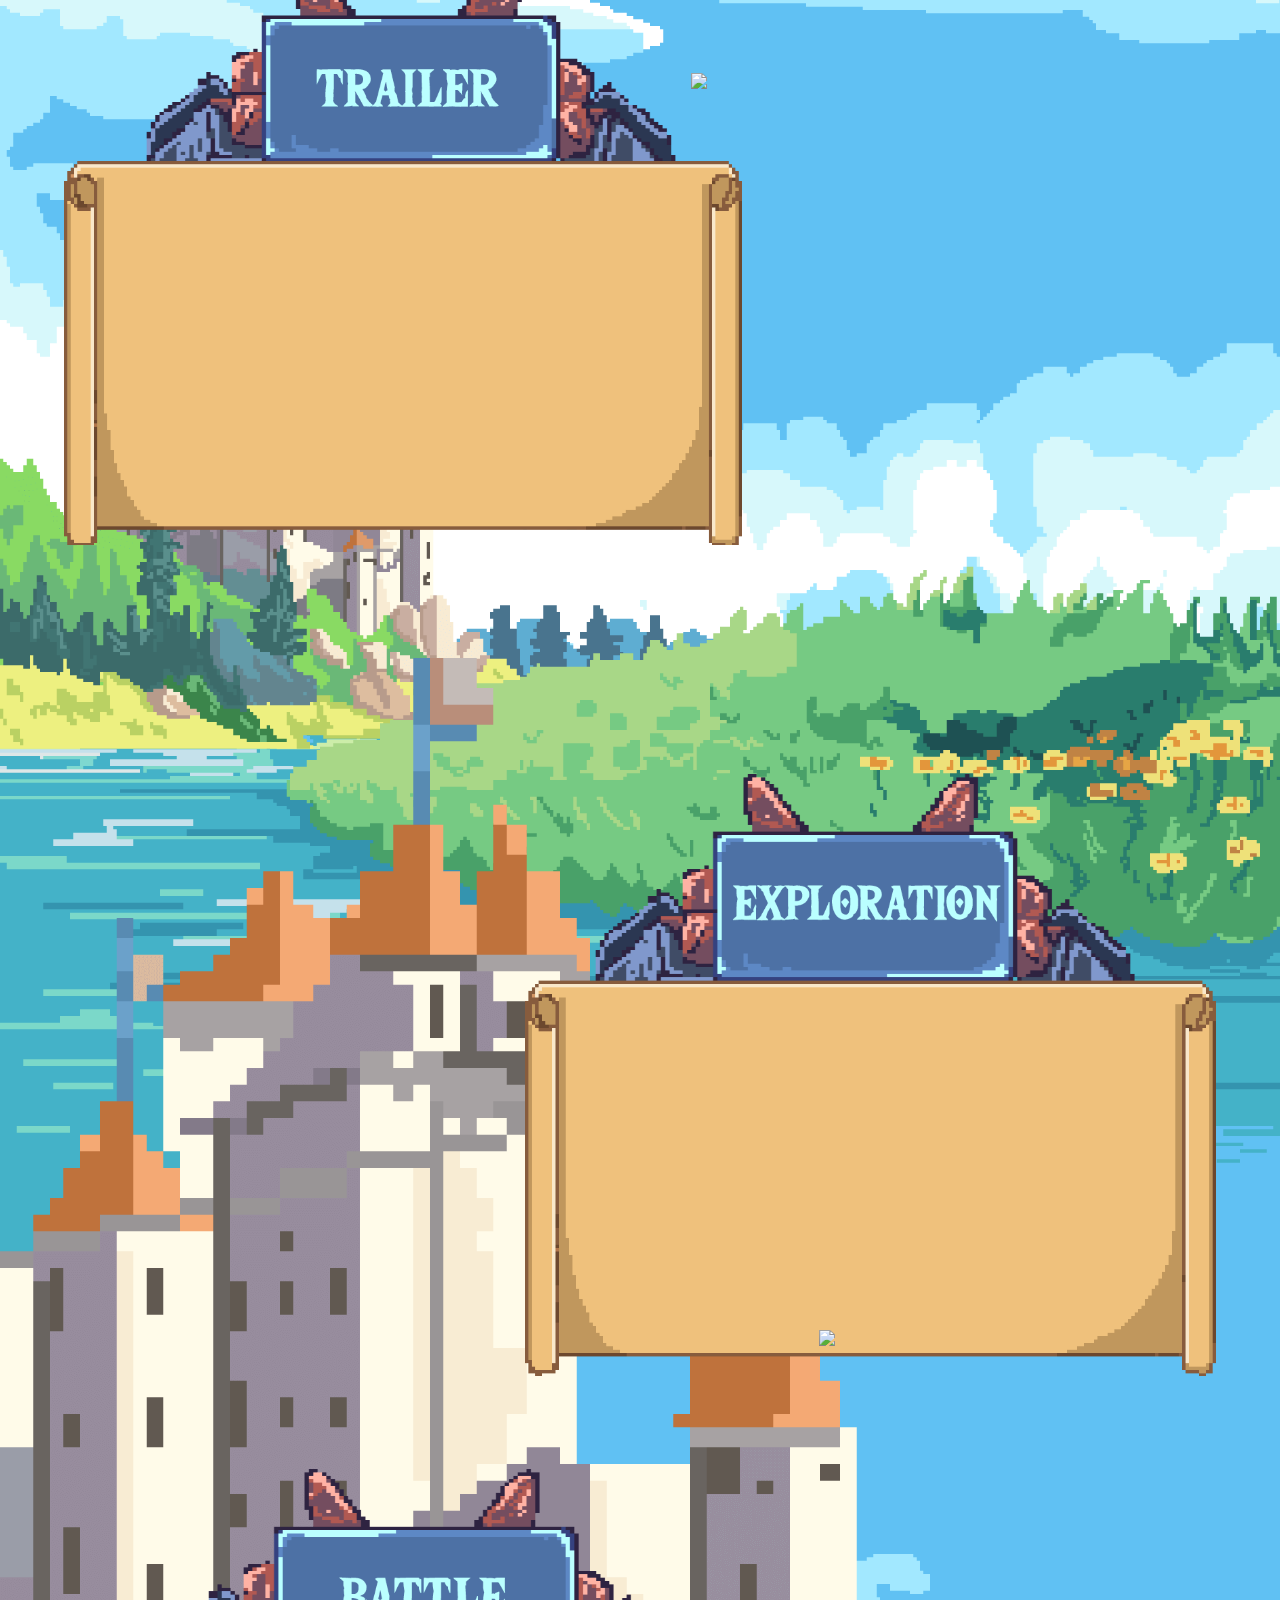
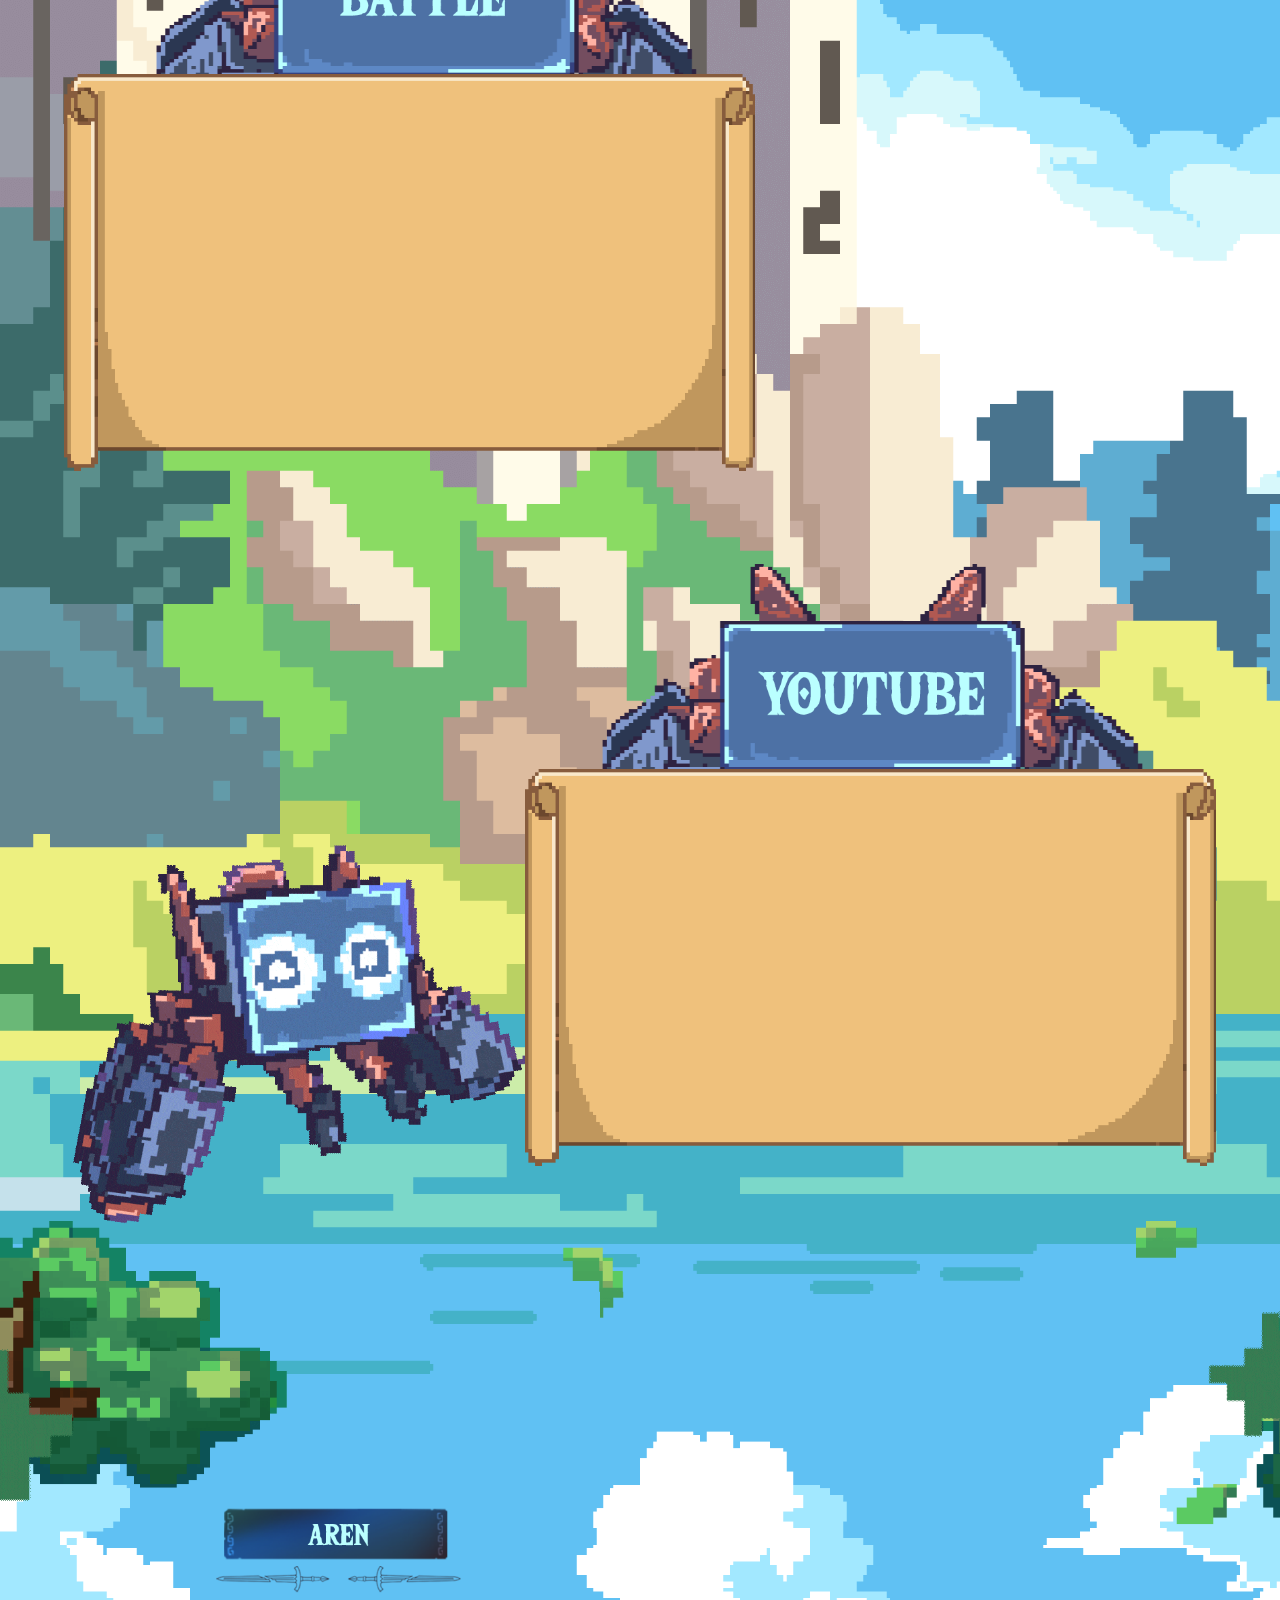
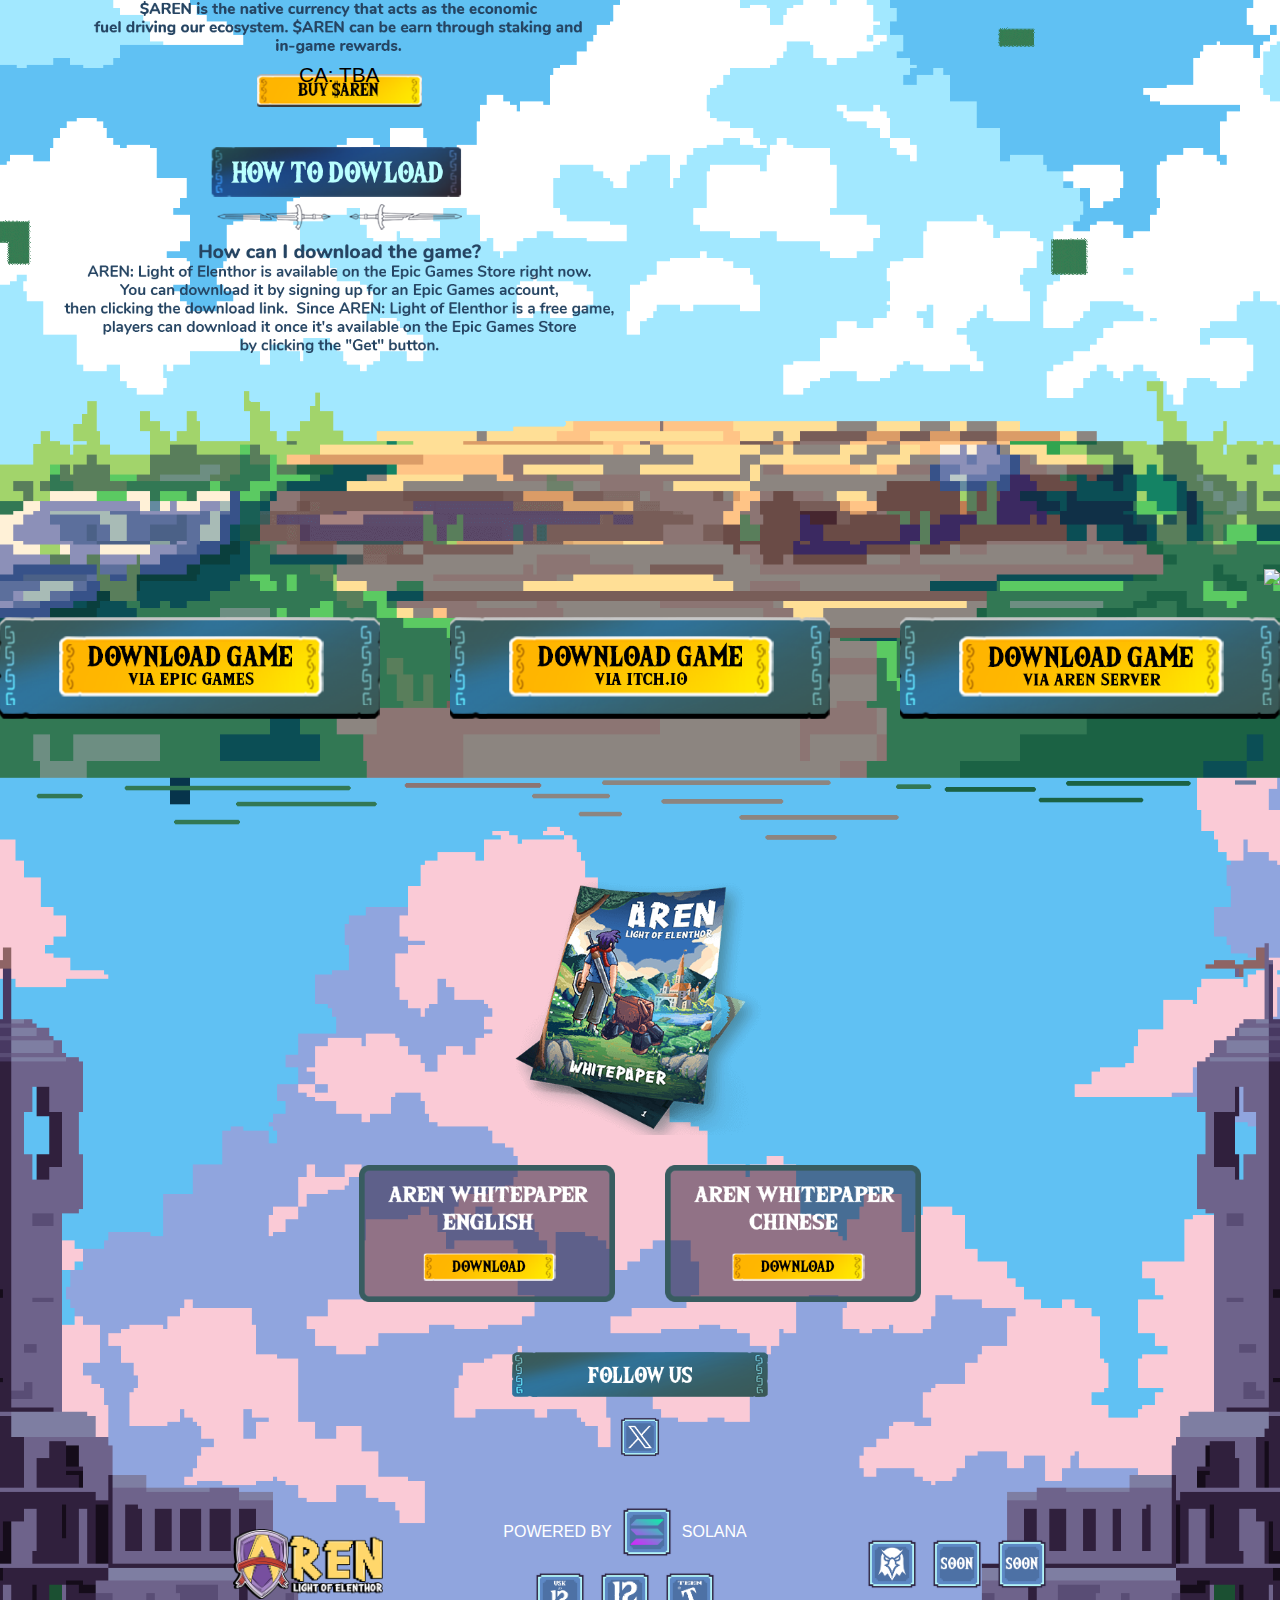
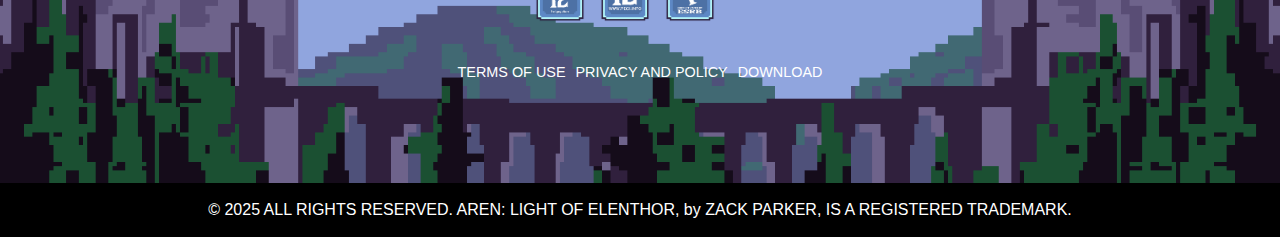
==== commit 13e55172: "Update index.html" ====
--- a/arenworld.xyz/index.html
+++ b/arenworld.xyz/index.html
@@ -143,8 +143,8 @@
     <section class="download" id="download">
     	<div class="download-how-to">
 			<img src="assets/images/abour-aren.png">
-				<p>CA: H7ViENkpxFUWNAh8h7VkrAeogagd6FZ9zceMurcMpump</p>
-    		<a href="H7ViENkpxFUWNAh8h7VkrAeogagd6FZ9zceMurcMpump" target="_blank">
+				<p>CA: TBA</p>
+    		<a href="TBA" target="_blank">
     			<img src="assets/images/button-buy-aren.png" class="button-buy-aren">
     		</a>
     		<img src="assets/images/how-to-download.png">
@@ -217,7 +217,7 @@
 					</div>
 				</div>
 				<div class="footer-content-right">
-					<a href="https://dexscreener.com/solana/H7ViENkpxFUWNAh8h7VkrAeogagd6FZ9zceMurcMpump"><img src="assets/images/dex.png"></a>
+					<a href="https://dexscreener.com/solana/TBA"><img src="assets/images/dex.png"></a>
 					<a href="#"><img src="assets/images/soon.png"></a>
 					<a href="#"><img src="assets/images/soon.png"></a>
 				</div>
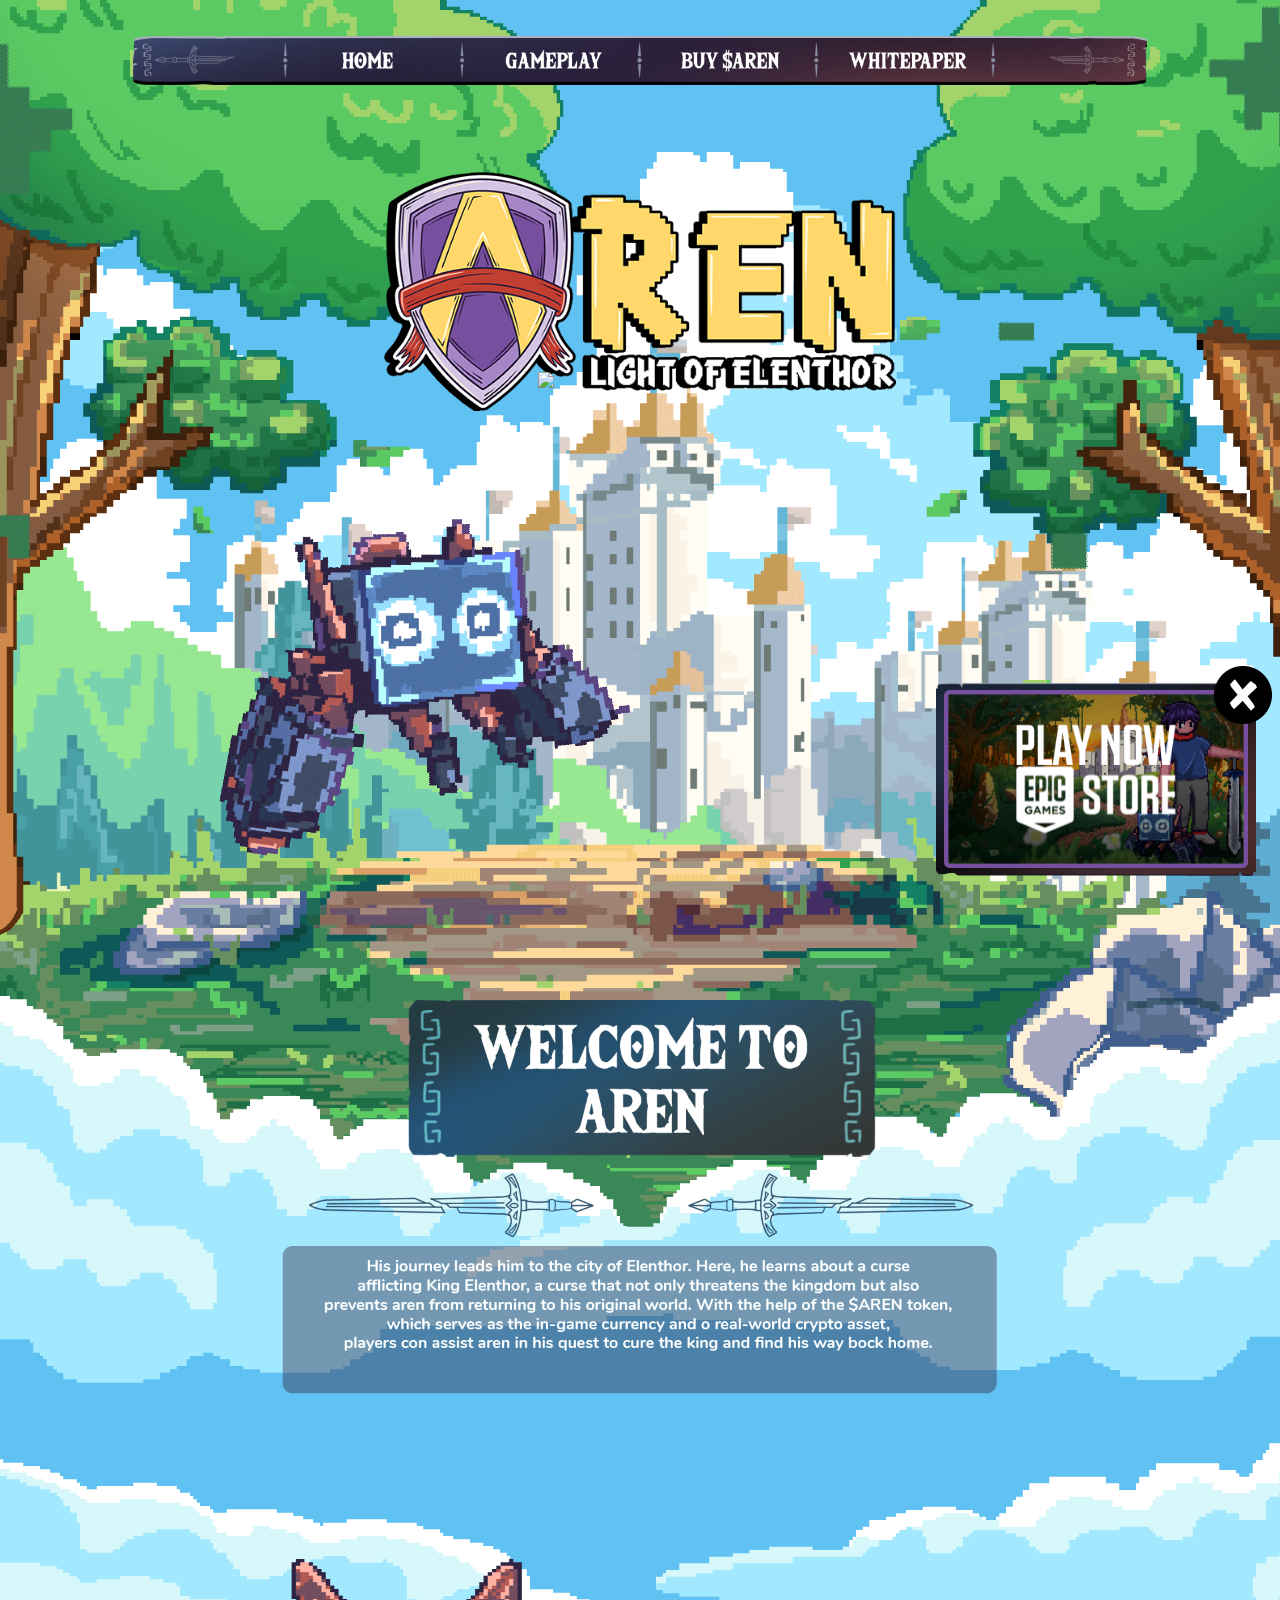
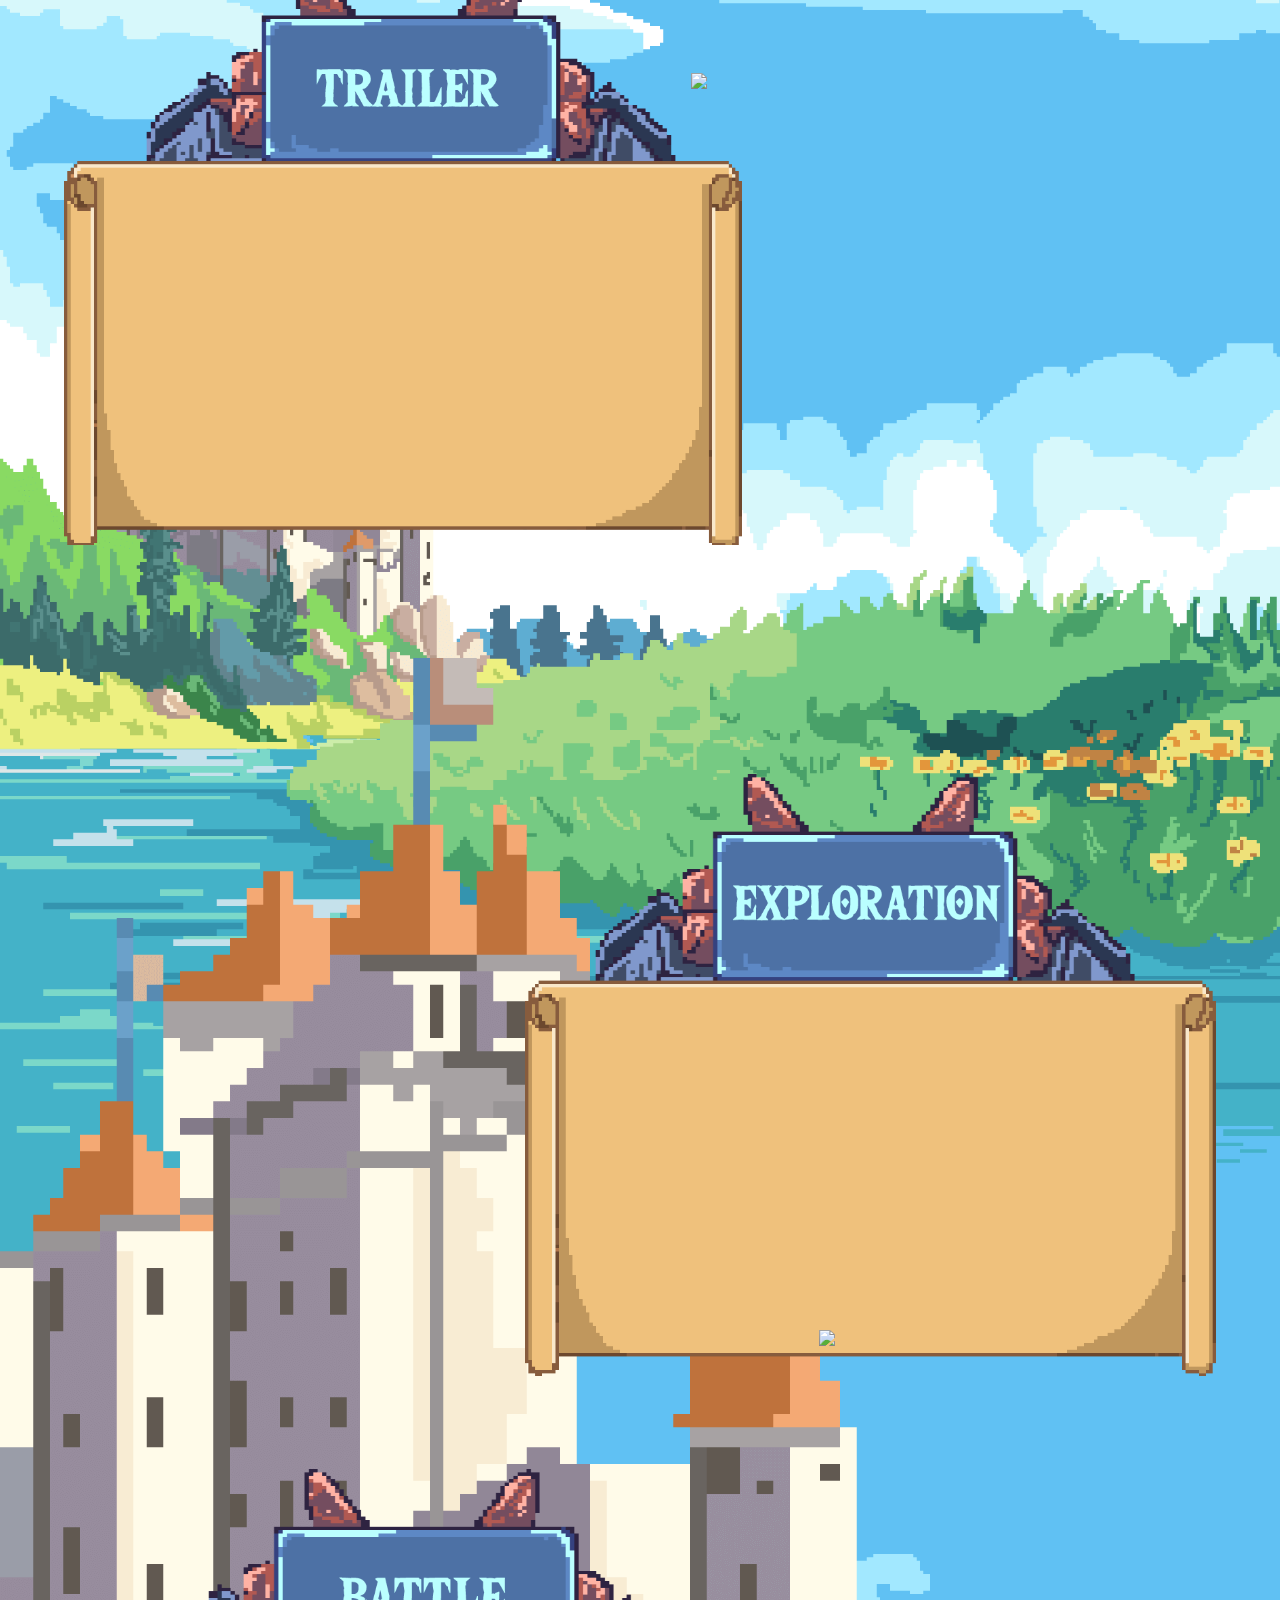
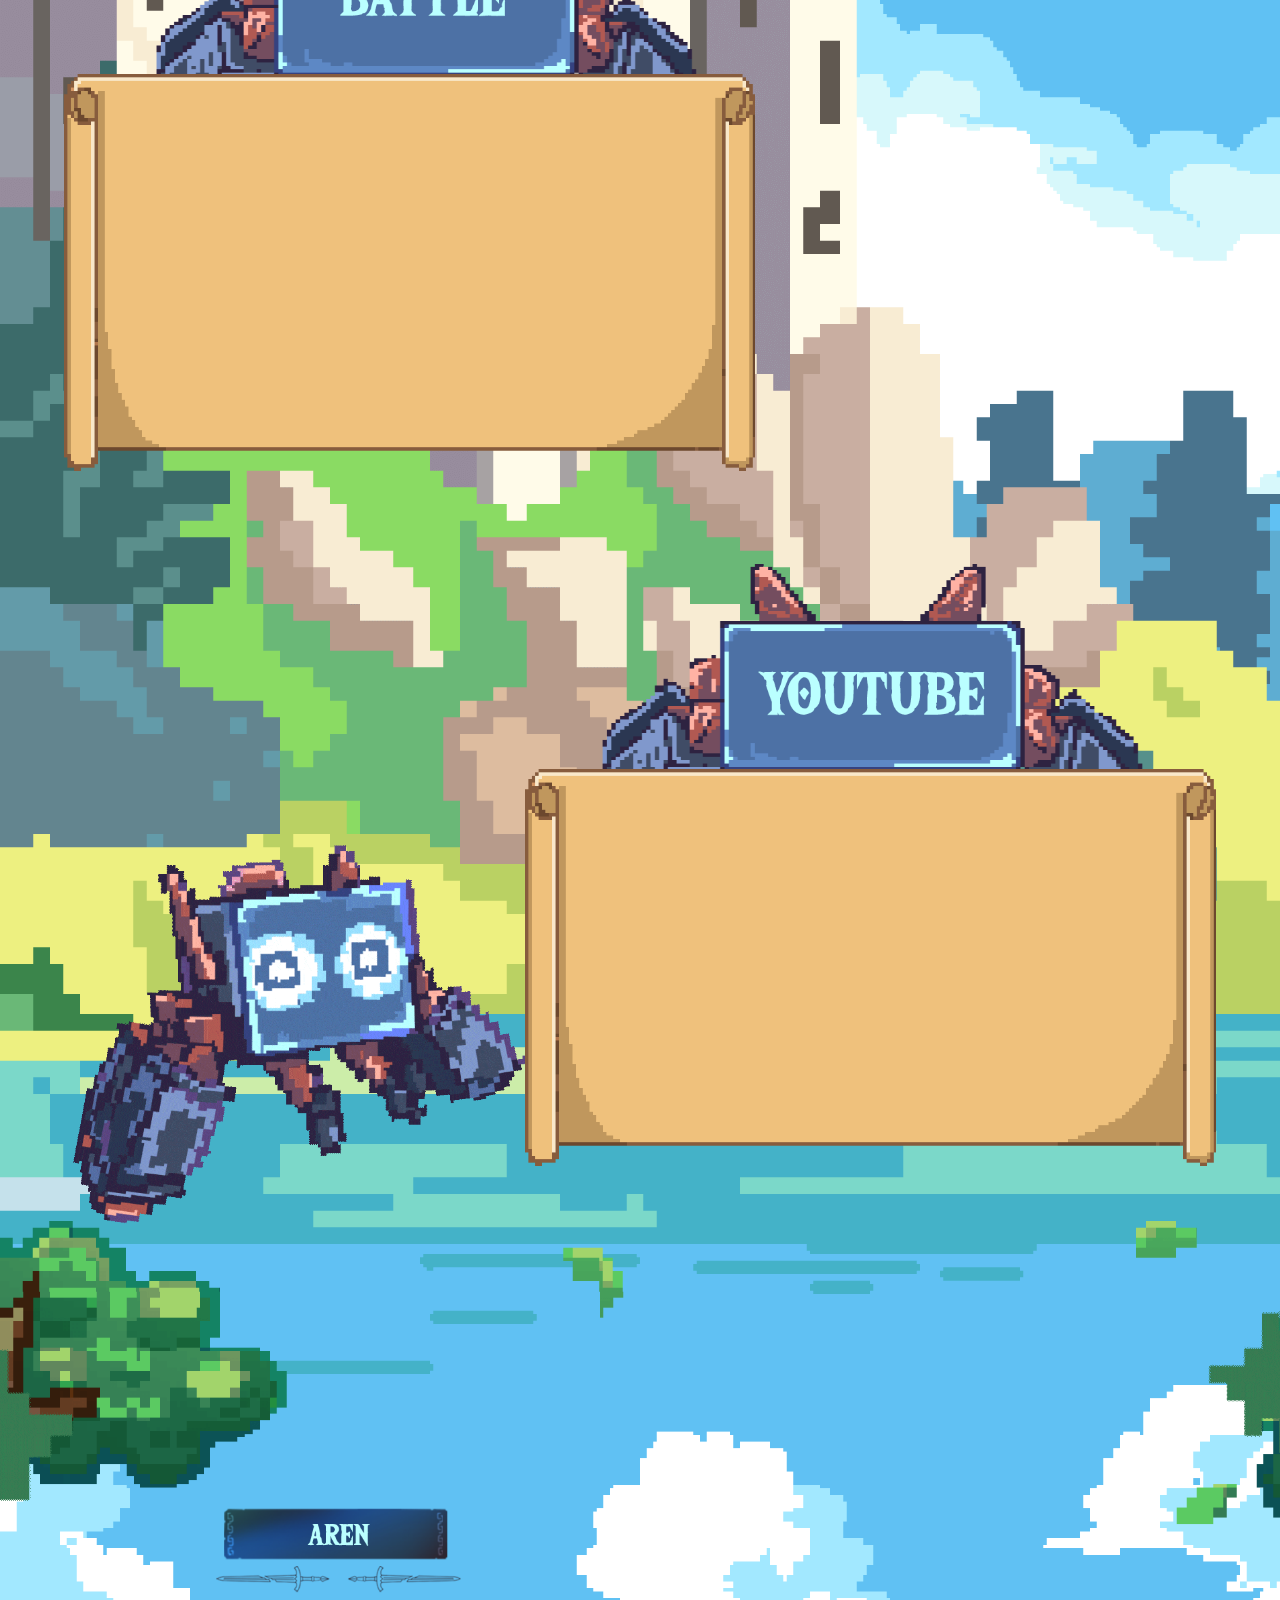
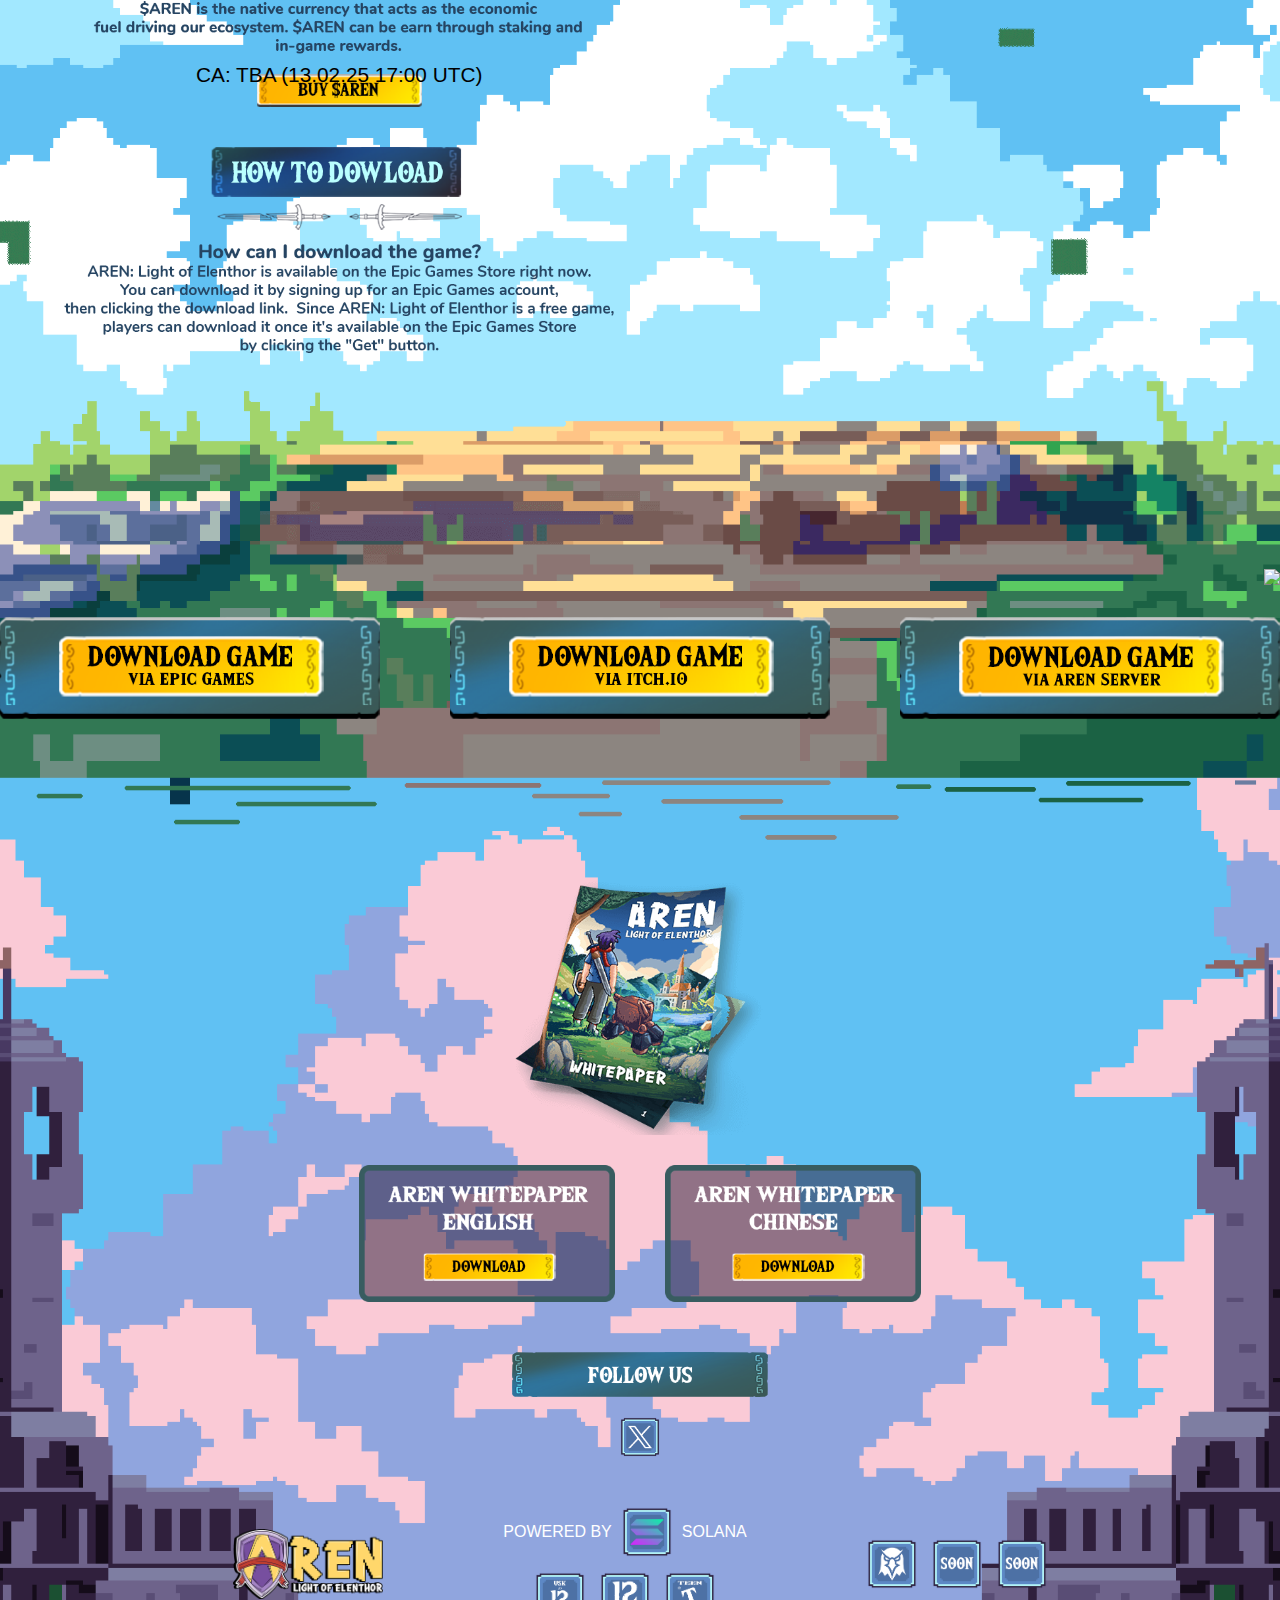
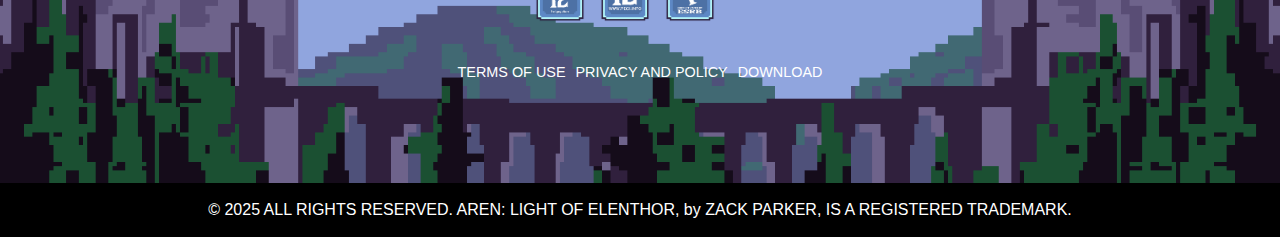
==== commit 2c14cf64: "Update index.html" ====
--- a/arenworld.xyz/index.html
+++ b/arenworld.xyz/index.html
@@ -143,8 +143,8 @@
     <section class="download" id="download">
     	<div class="download-how-to">
 			<img src="assets/images/abour-aren.png">
-				<p>CA: TBA</p>
-    		<a href="TBA" target="_blank">
+				<p>CA: TBA (13.02.25 17:00 UTC) </p>
+    		<a href="TBA (13.02.25 17:00 UTC)" target="_blank">
     			<img src="assets/images/button-buy-aren.png" class="button-buy-aren">
     		</a>
     		<img src="assets/images/how-to-download.png">
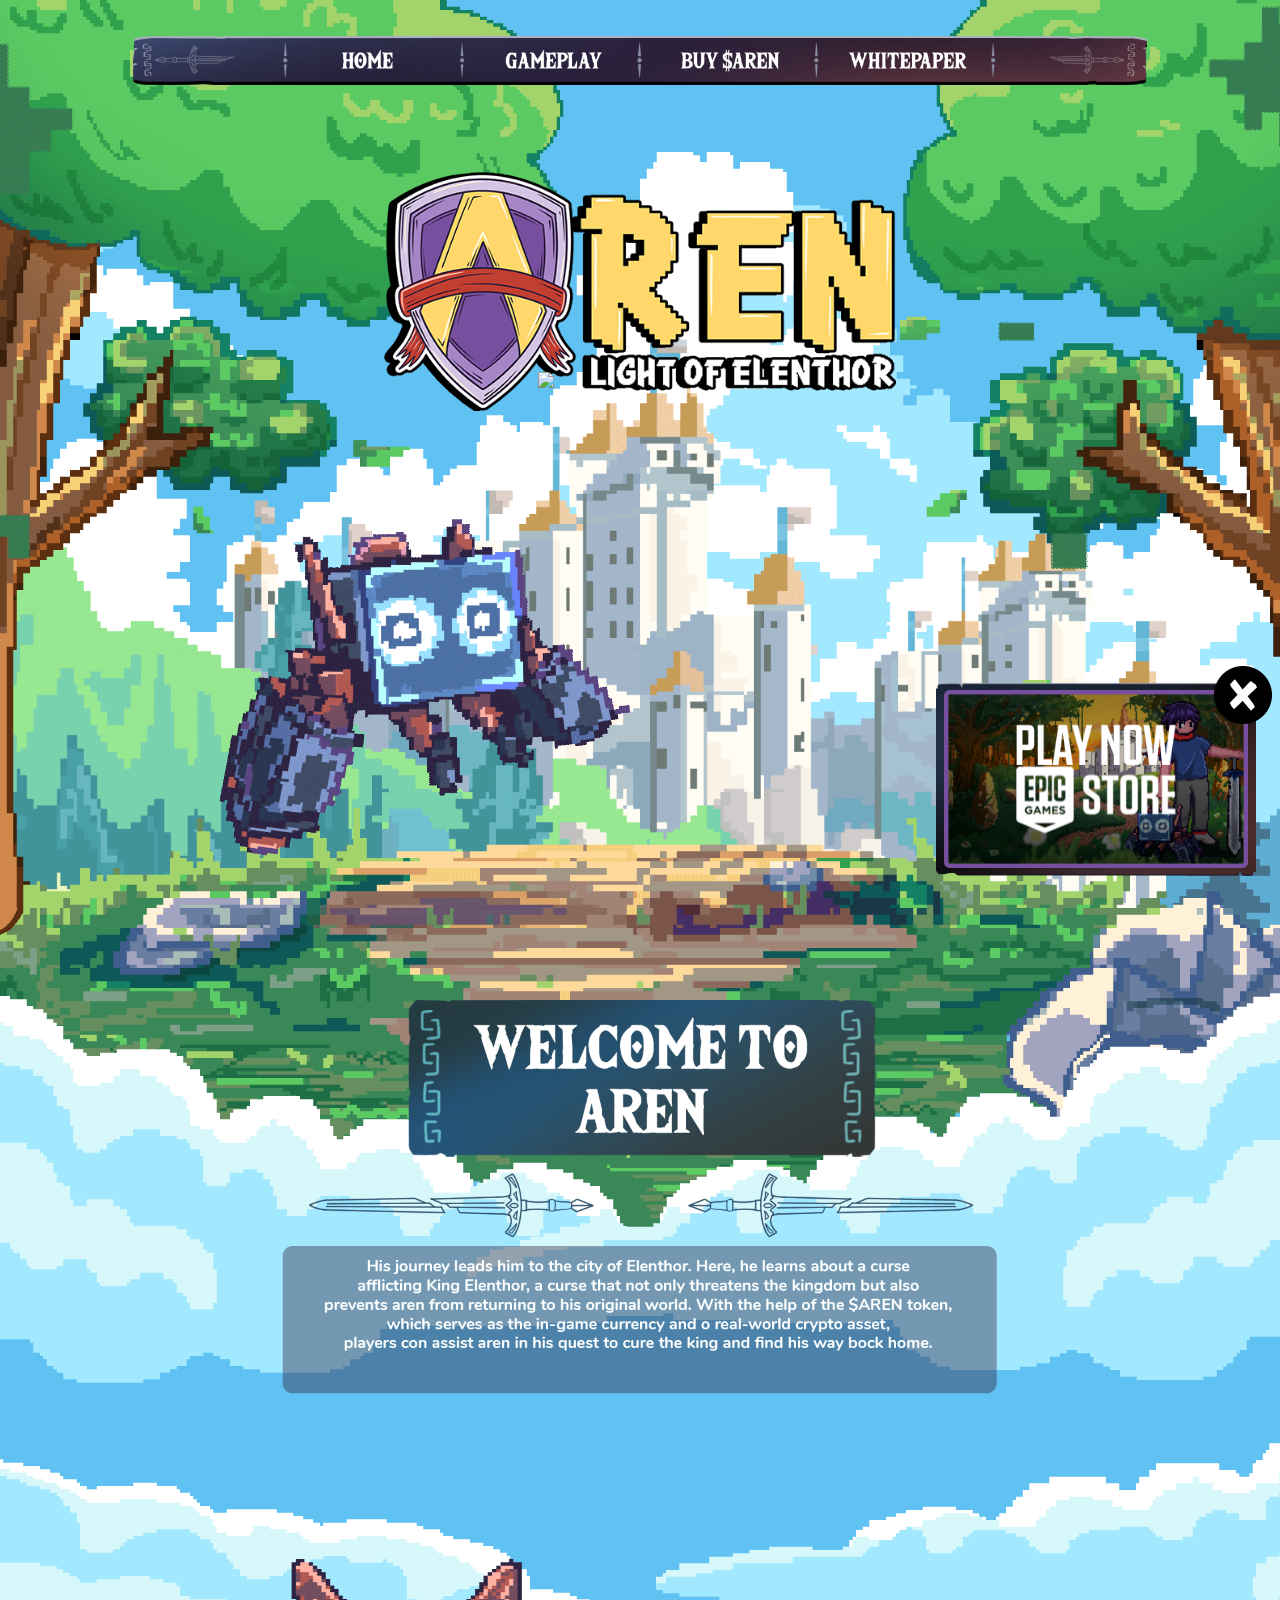
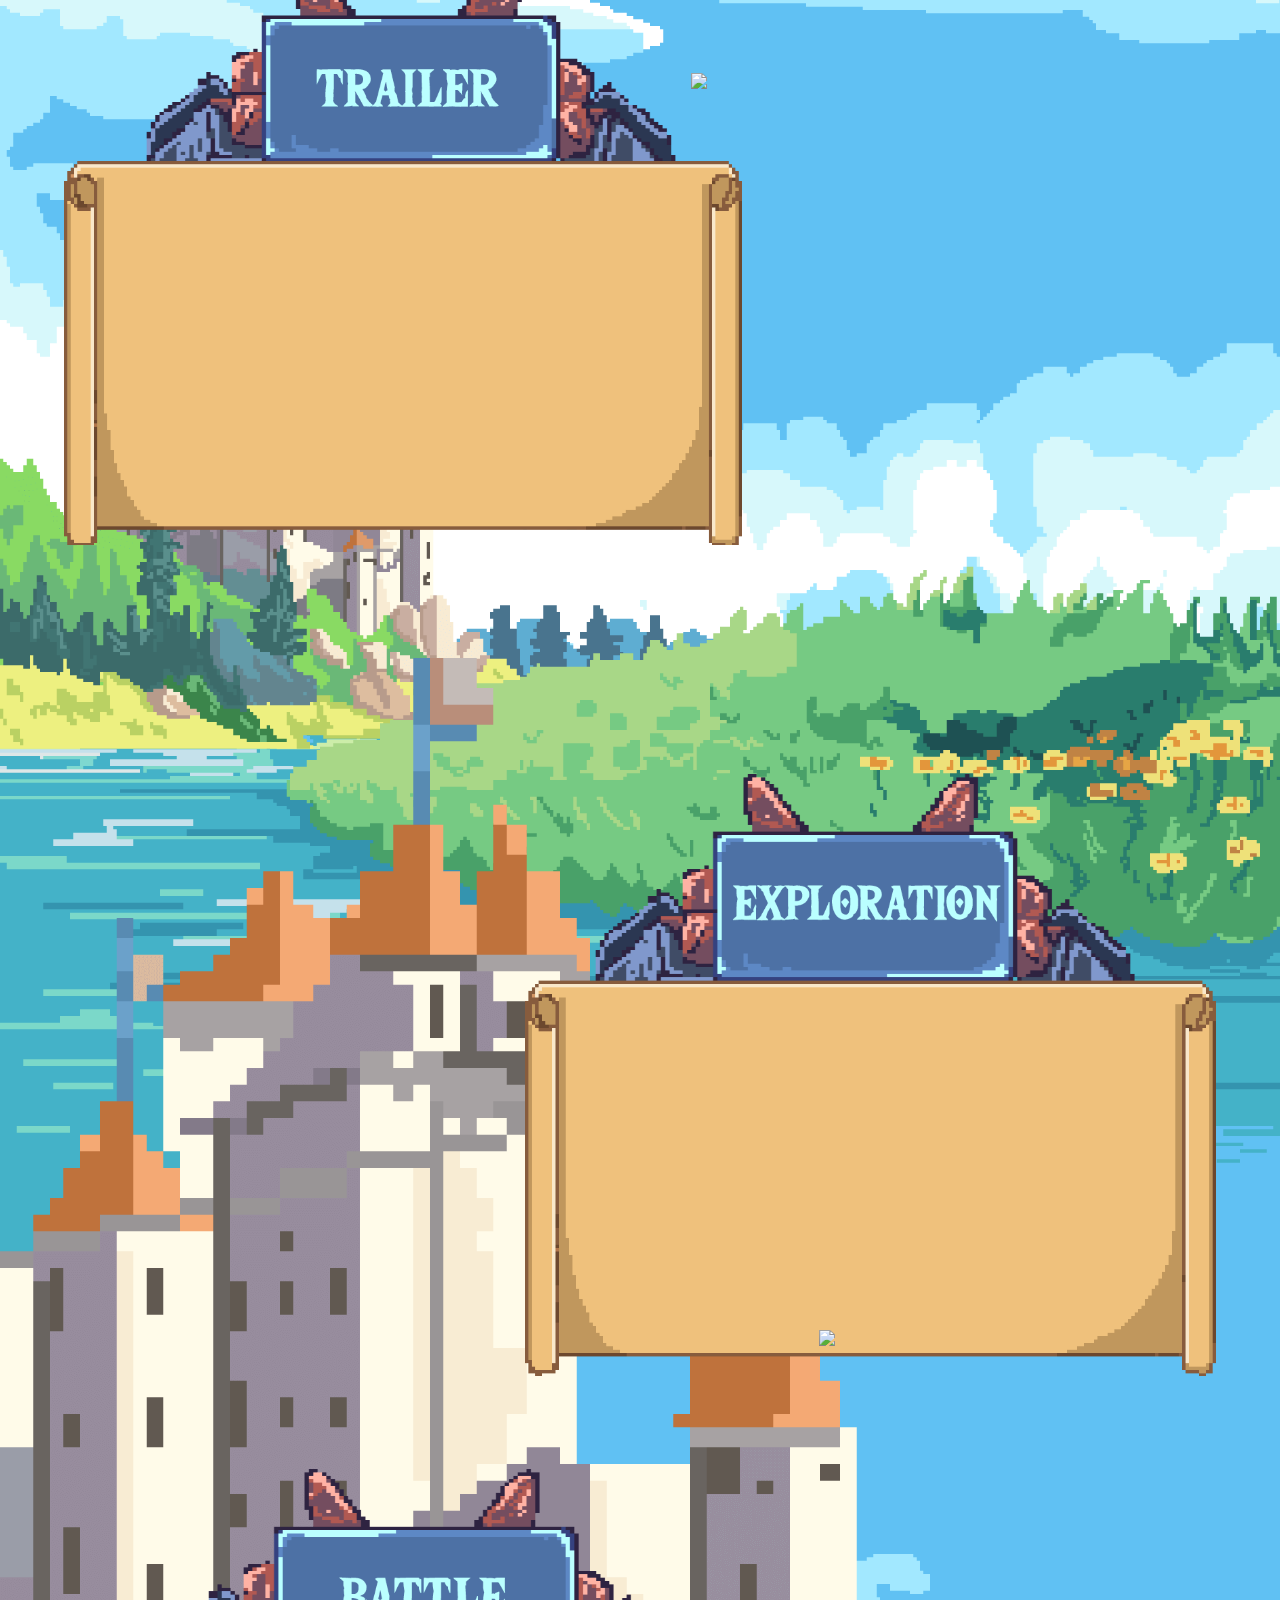
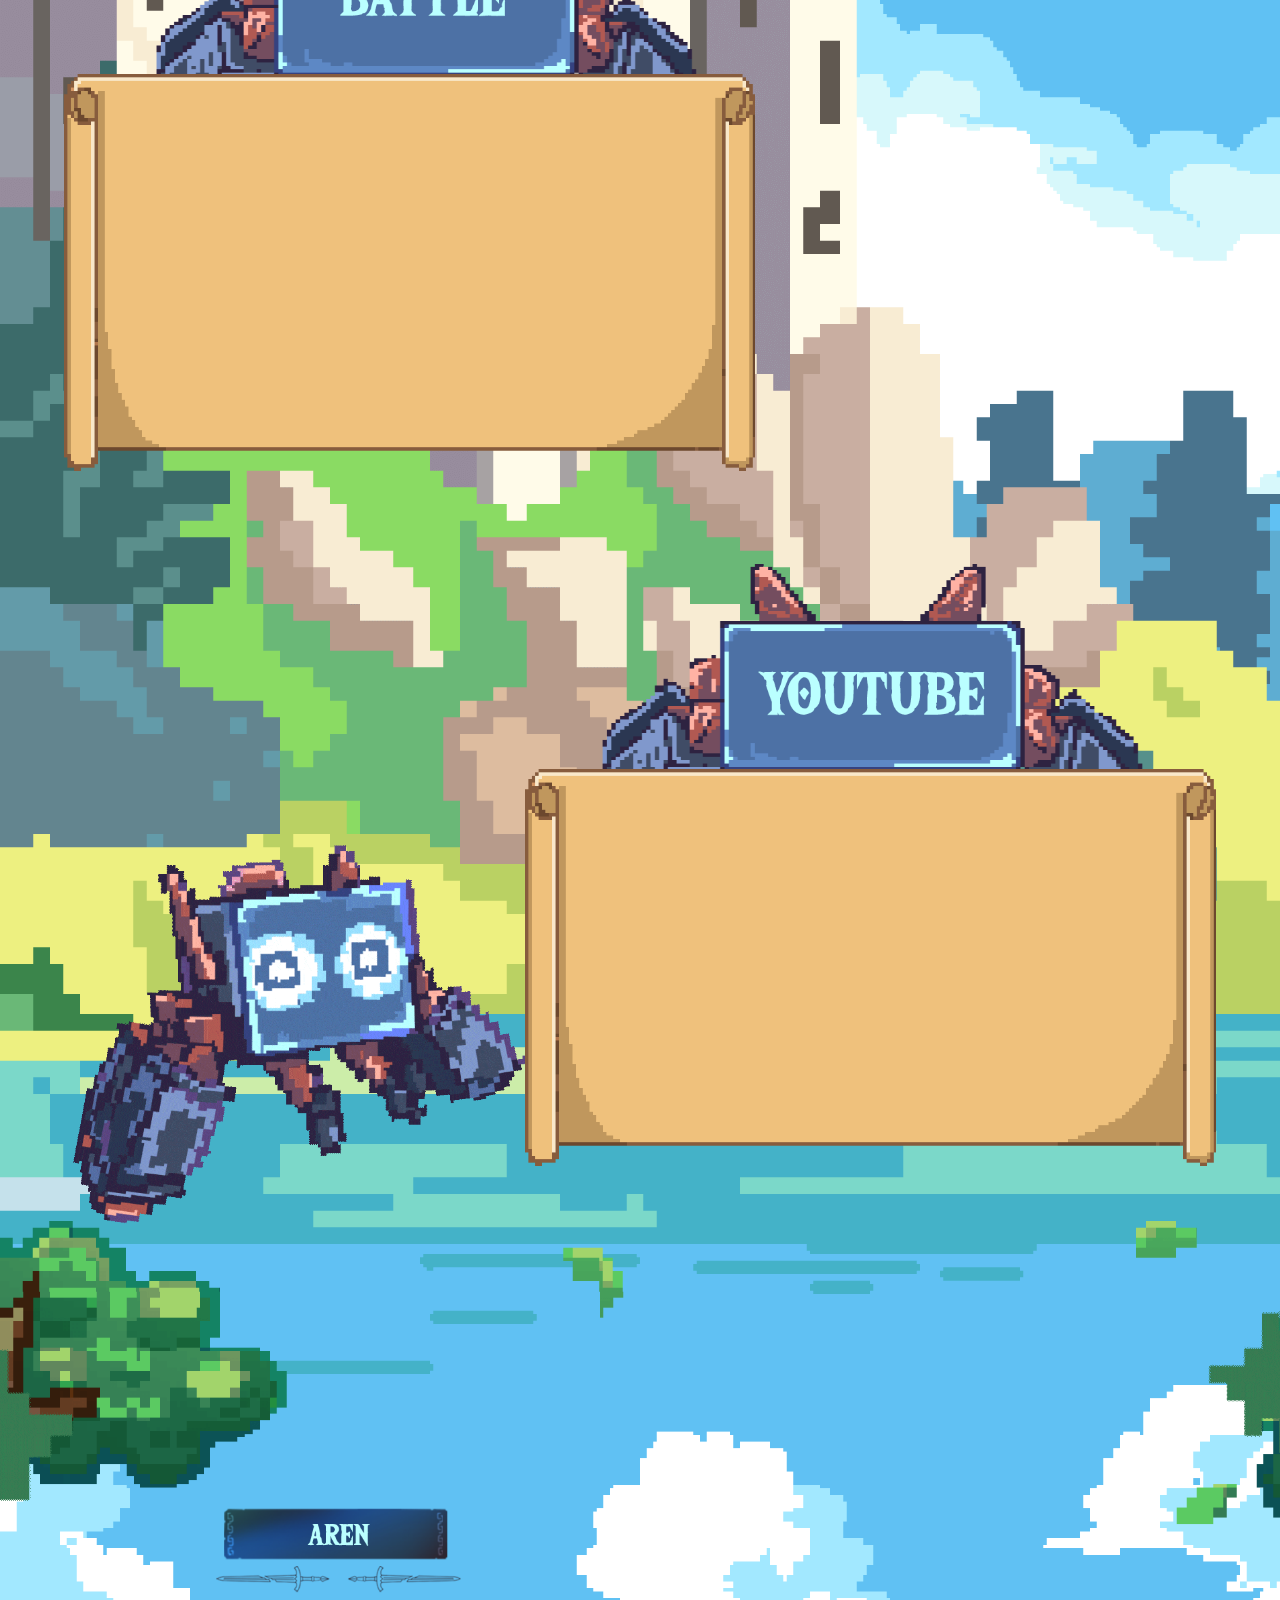
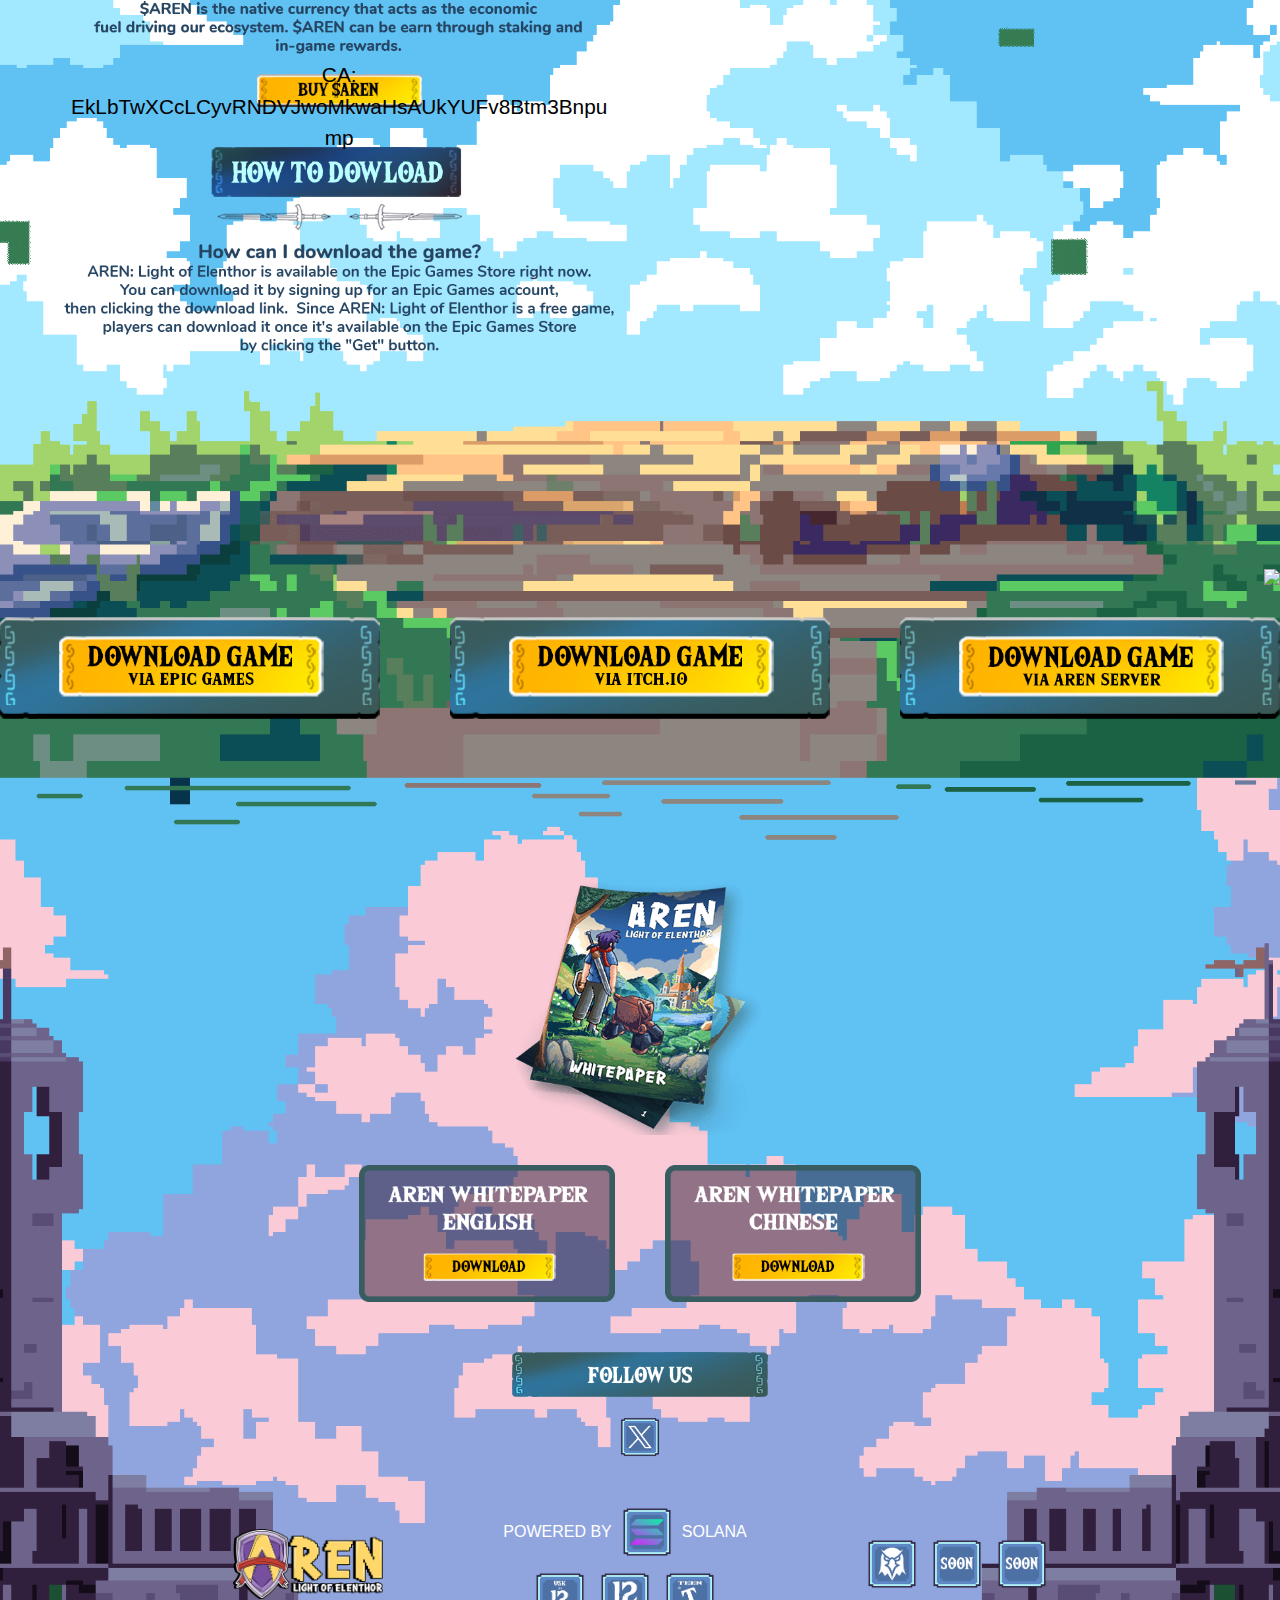
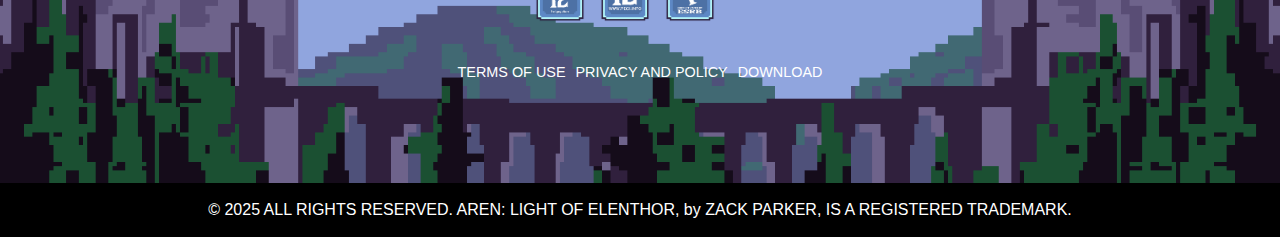
==== commit c3077696: "Update index.html" ====
--- a/arenworld.xyz/index.html
+++ b/arenworld.xyz/index.html
@@ -143,8 +143,8 @@
     <section class="download" id="download">
     	<div class="download-how-to">
 			<img src="assets/images/abour-aren.png">
-				<p>CA: TBA (13.02.25 17:00 UTC) </p>
-    		<a href="TBA (13.02.25 17:00 UTC)" target="_blank">
+				<p>CA: EkLbTwXCcLCyvRNDVJwoMkwaHsAUkYUFv8Btm3Bnpump </p>
+    		<a href="EkLbTwXCcLCyvRNDVJwoMkwaHsAUkYUFv8Btm3Bnpump" target="_blank">
     			<img src="assets/images/button-buy-aren.png" class="button-buy-aren">
     		</a>
     		<img src="assets/images/how-to-download.png">
@@ -217,7 +217,7 @@
 					</div>
 				</div>
 				<div class="footer-content-right">
-					<a href="https://dexscreener.com/solana/TBA"><img src="assets/images/dex.png"></a>
+					<a href="https://dexscreener.com/solana/EkLbTwXCcLCyvRNDVJwoMkwaHsAUkYUFv8Btm3Bnpump"><img src="assets/images/dex.png"></a>
 					<a href="#"><img src="assets/images/soon.png"></a>
 					<a href="#"><img src="assets/images/soon.png"></a>
 				</div>
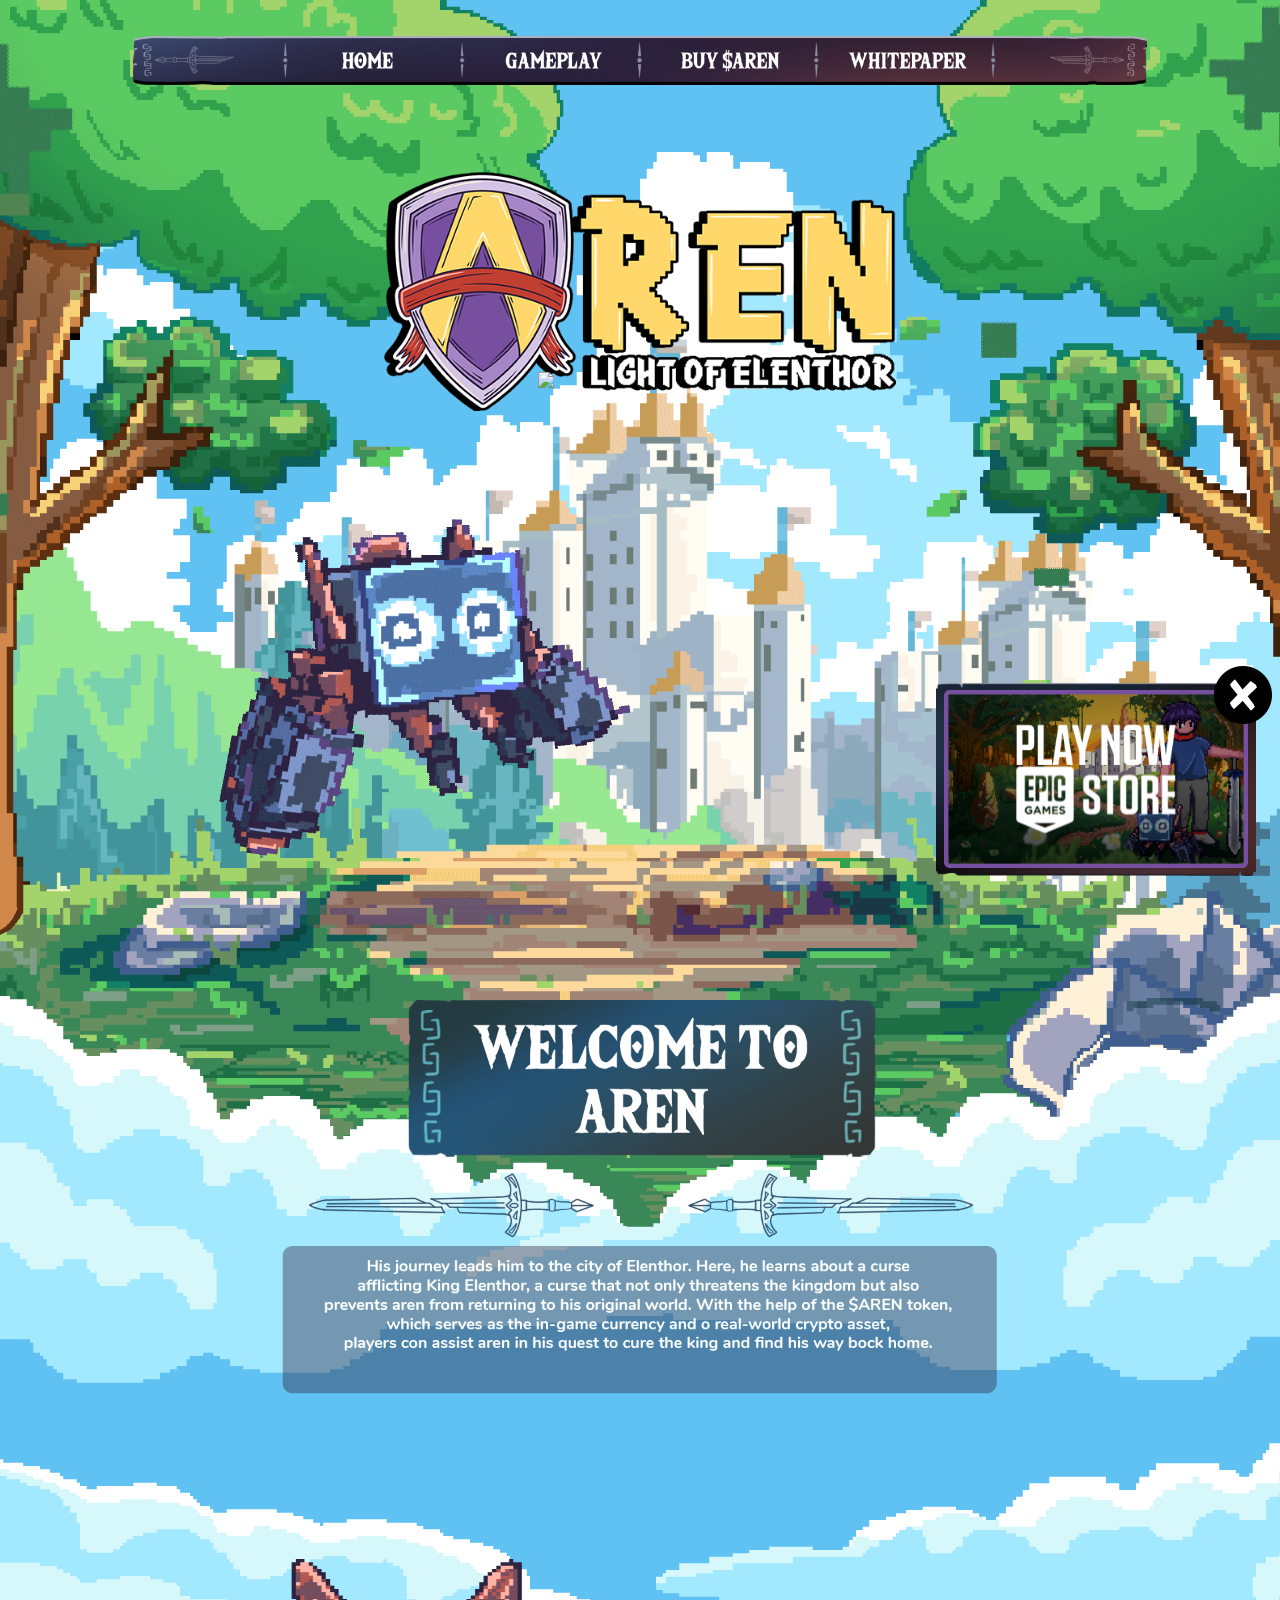
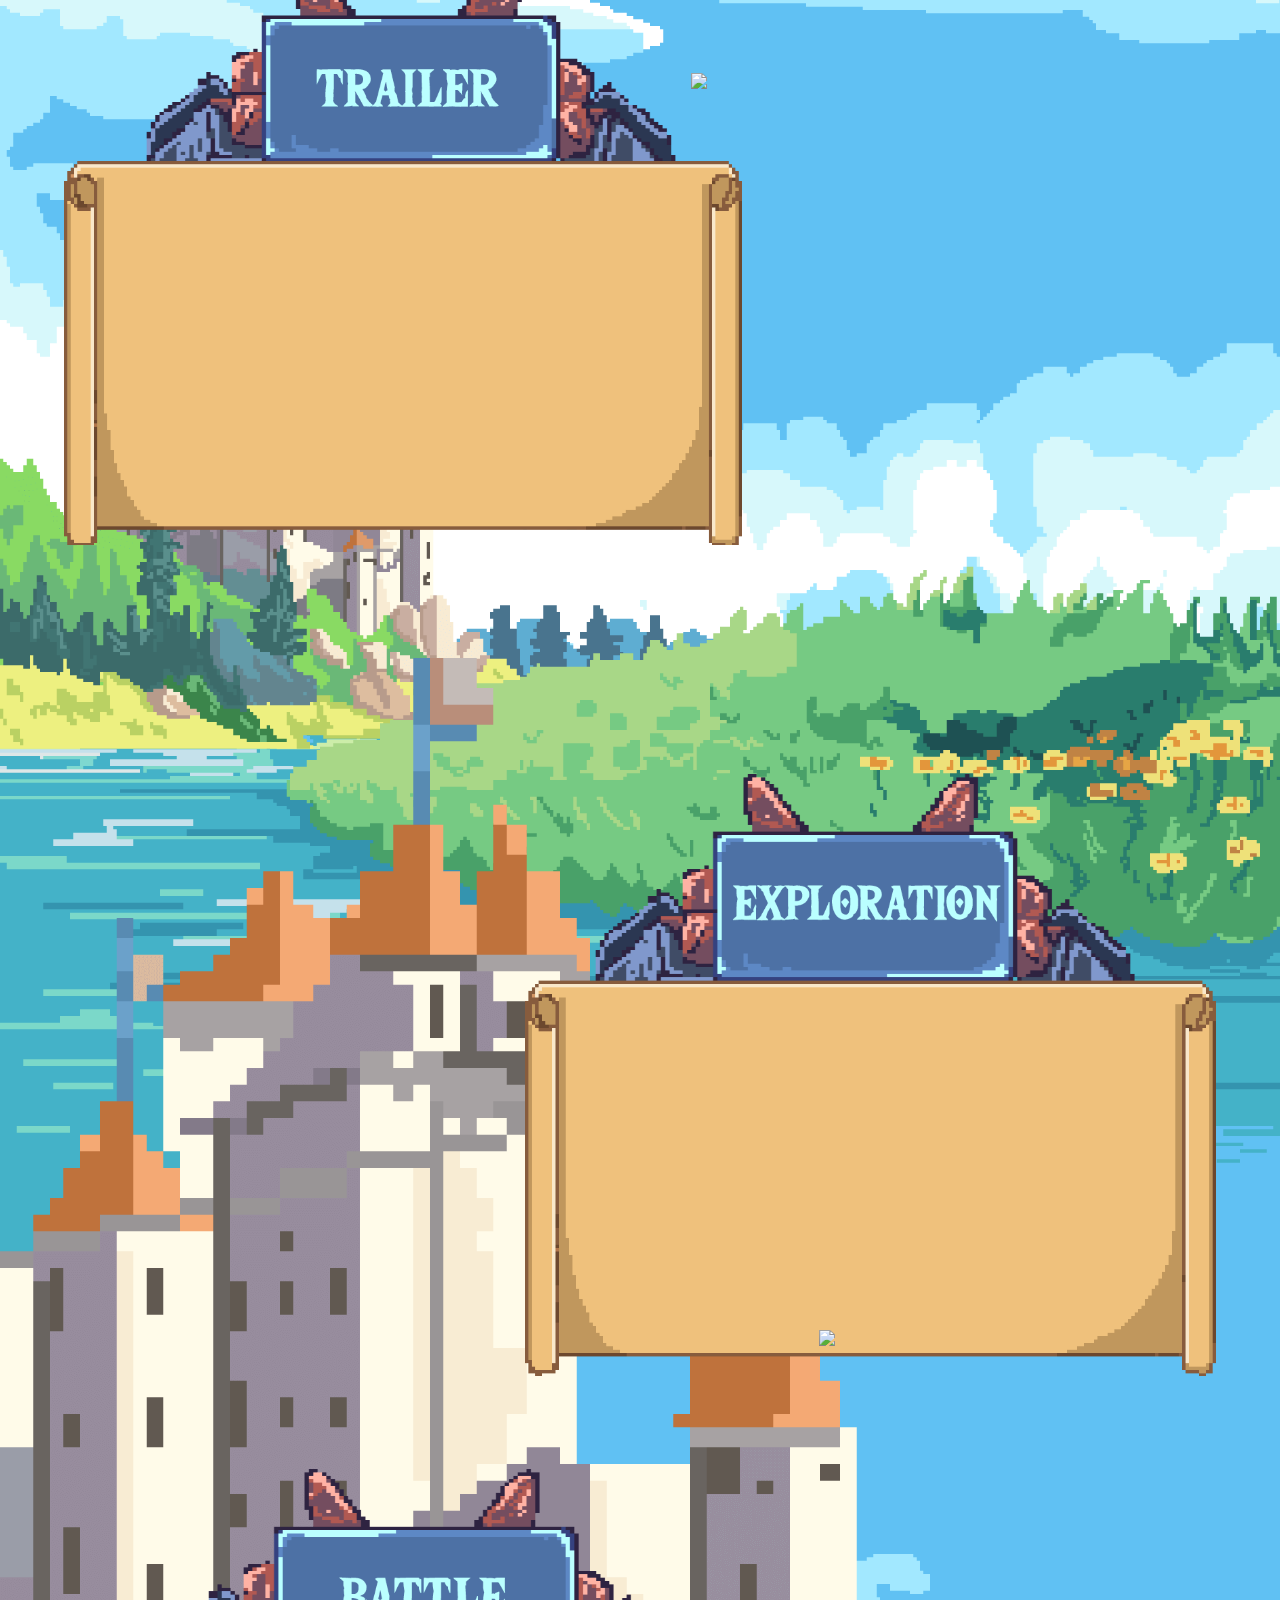
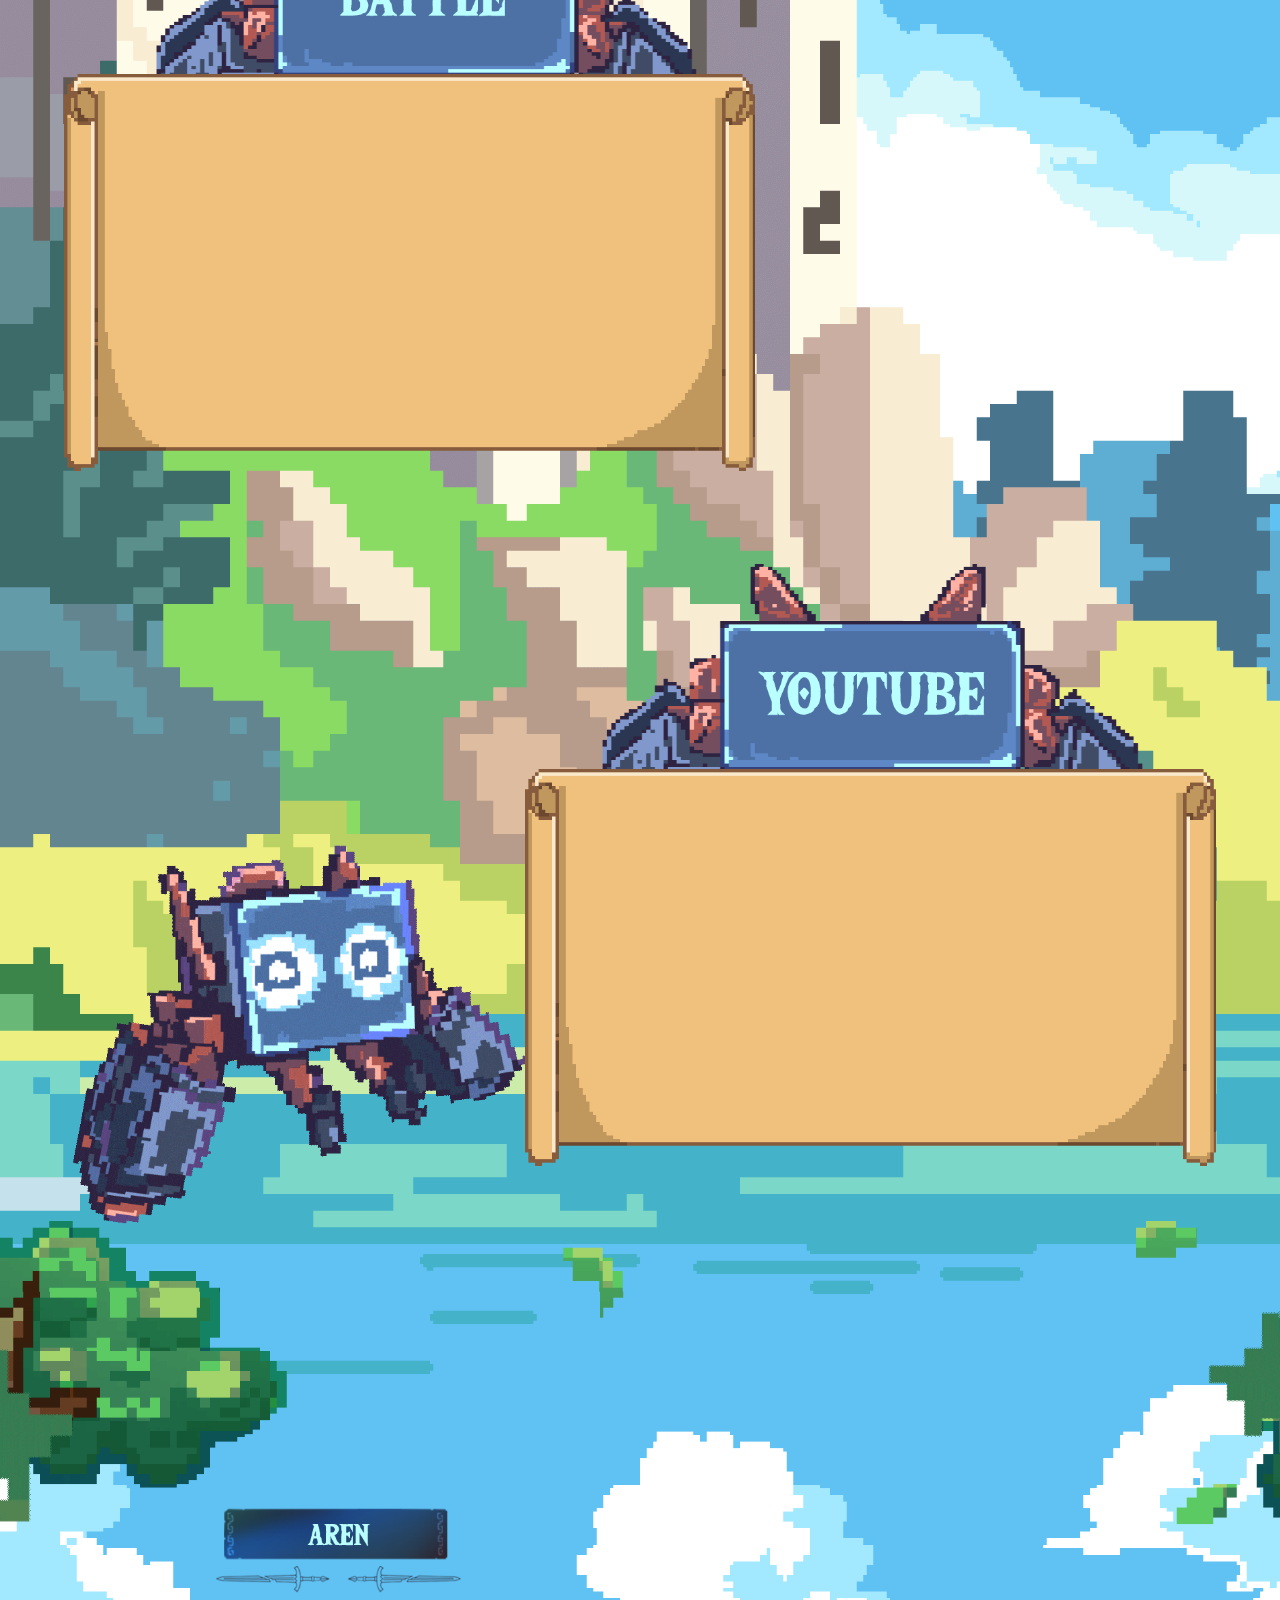
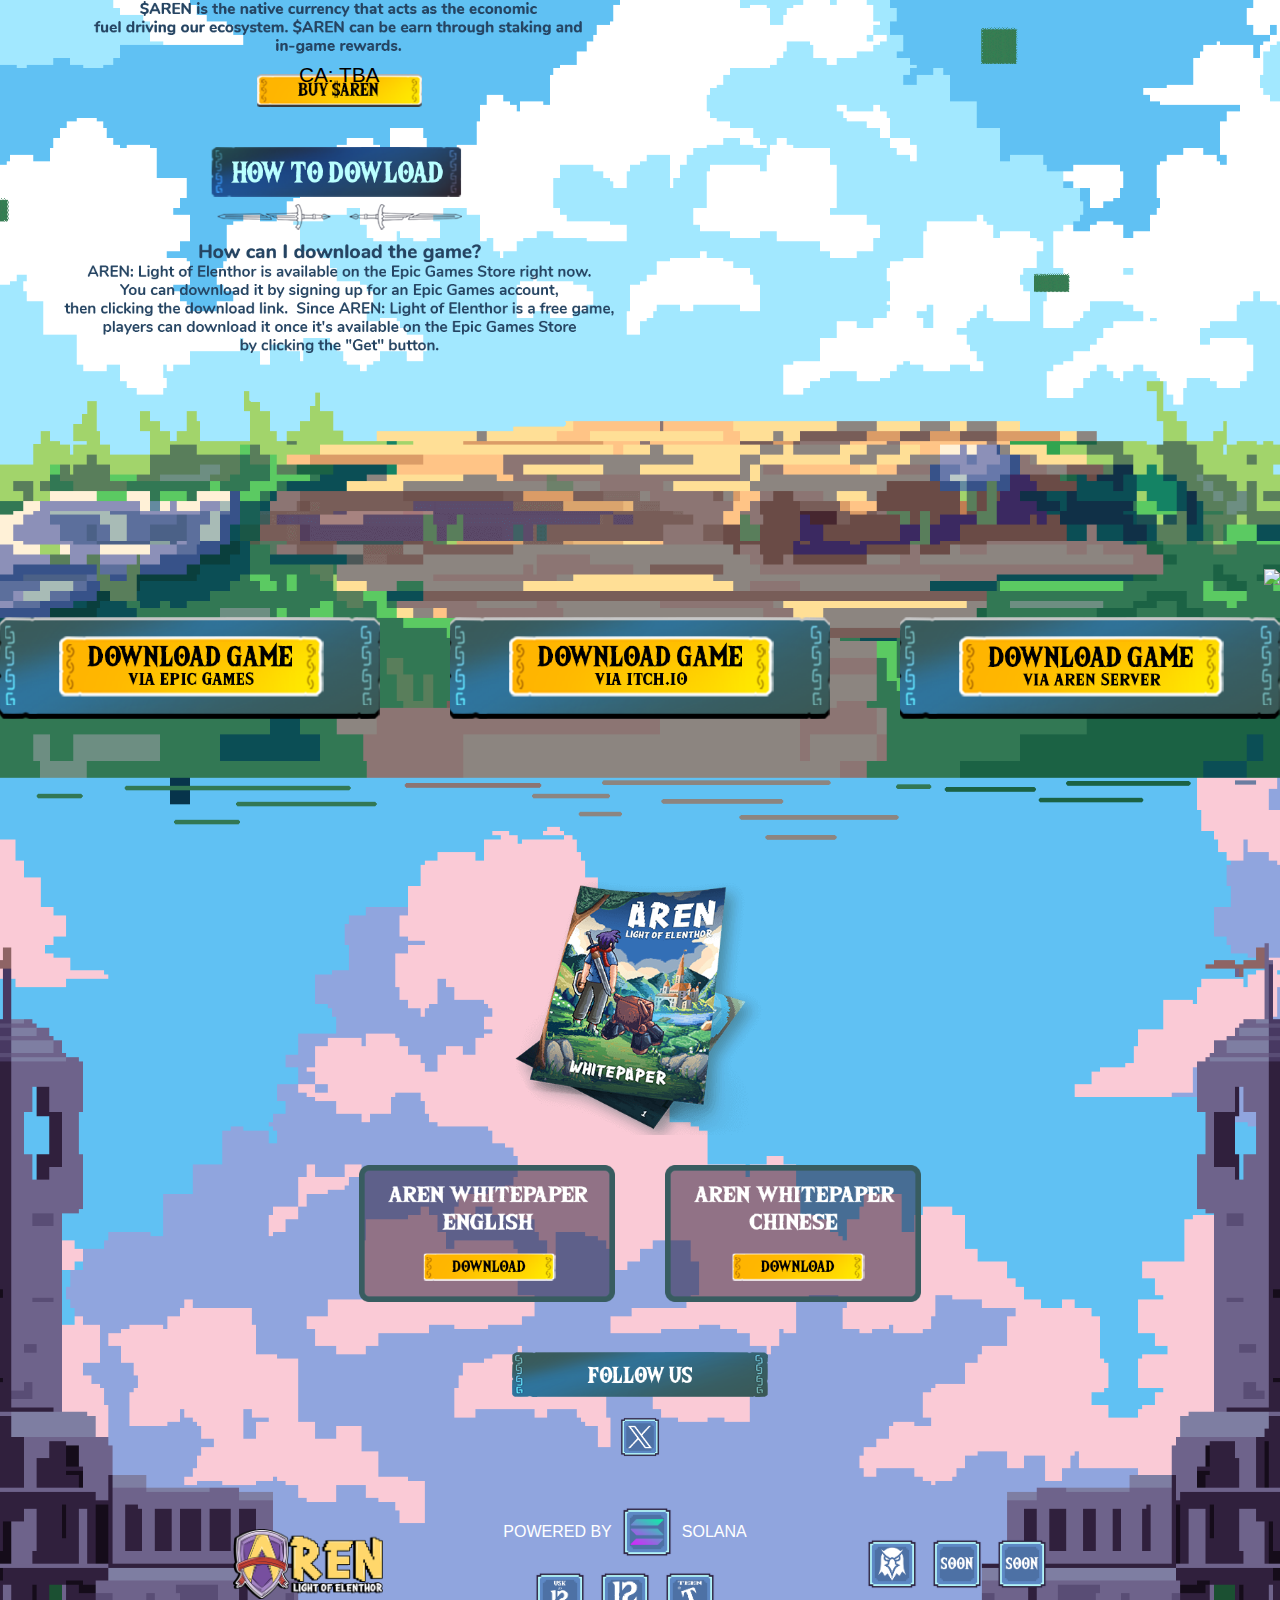
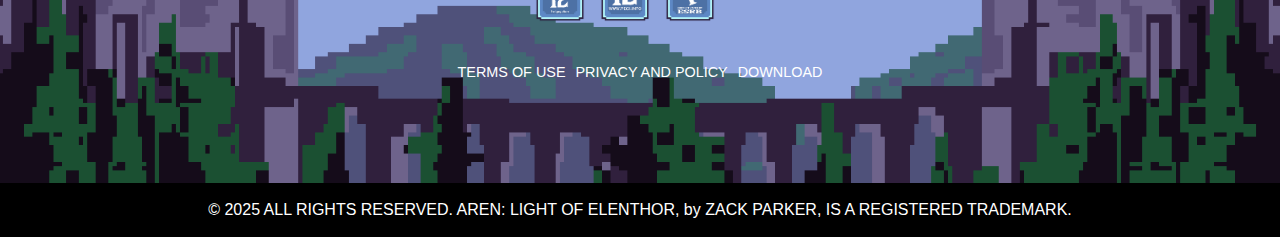
==== commit 79a0c2bb: "Update index.html" ====
--- a/arenworld.xyz/index.html
+++ b/arenworld.xyz/index.html
@@ -143,8 +143,8 @@
     <section class="download" id="download">
     	<div class="download-how-to">
 			<img src="assets/images/abour-aren.png">
-				<p>CA: EkLbTwXCcLCyvRNDVJwoMkwaHsAUkYUFv8Btm3Bnpump </p>
-    		<a href="EkLbTwXCcLCyvRNDVJwoMkwaHsAUkYUFv8Btm3Bnpump" target="_blank">
+				<p>CA: TBA </p>
+    		<a href="TBA" target="_blank">
     			<img src="assets/images/button-buy-aren.png" class="button-buy-aren">
     		</a>
     		<img src="assets/images/how-to-download.png">
@@ -217,7 +217,7 @@
 					</div>
 				</div>
 				<div class="footer-content-right">
-					<a href="https://dexscreener.com/solana/EkLbTwXCcLCyvRNDVJwoMkwaHsAUkYUFv8Btm3Bnpump"><img src="assets/images/dex.png"></a>
+					<a href="https://dexscreener.com/solana/TBA"><img src="assets/images/dex.png"></a>
 					<a href="#"><img src="assets/images/soon.png"></a>
 					<a href="#"><img src="assets/images/soon.png"></a>
 				</div>
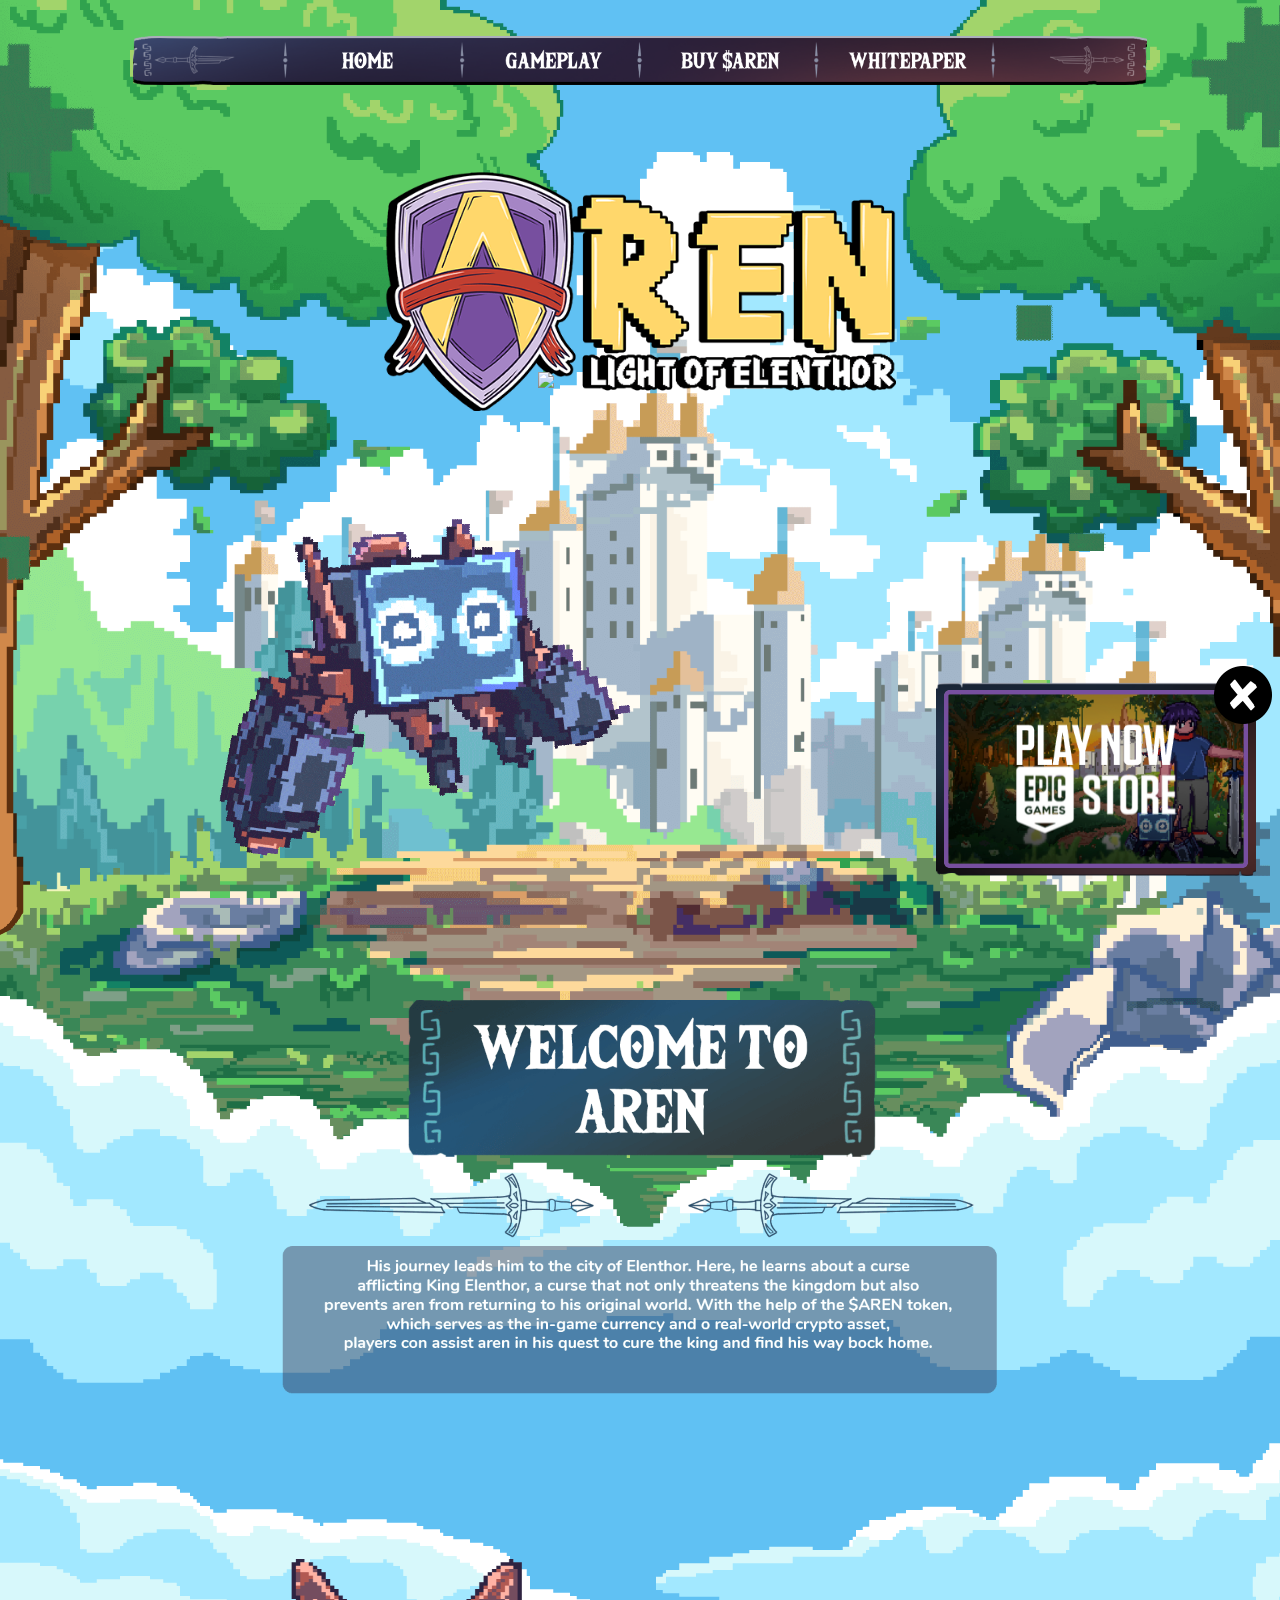
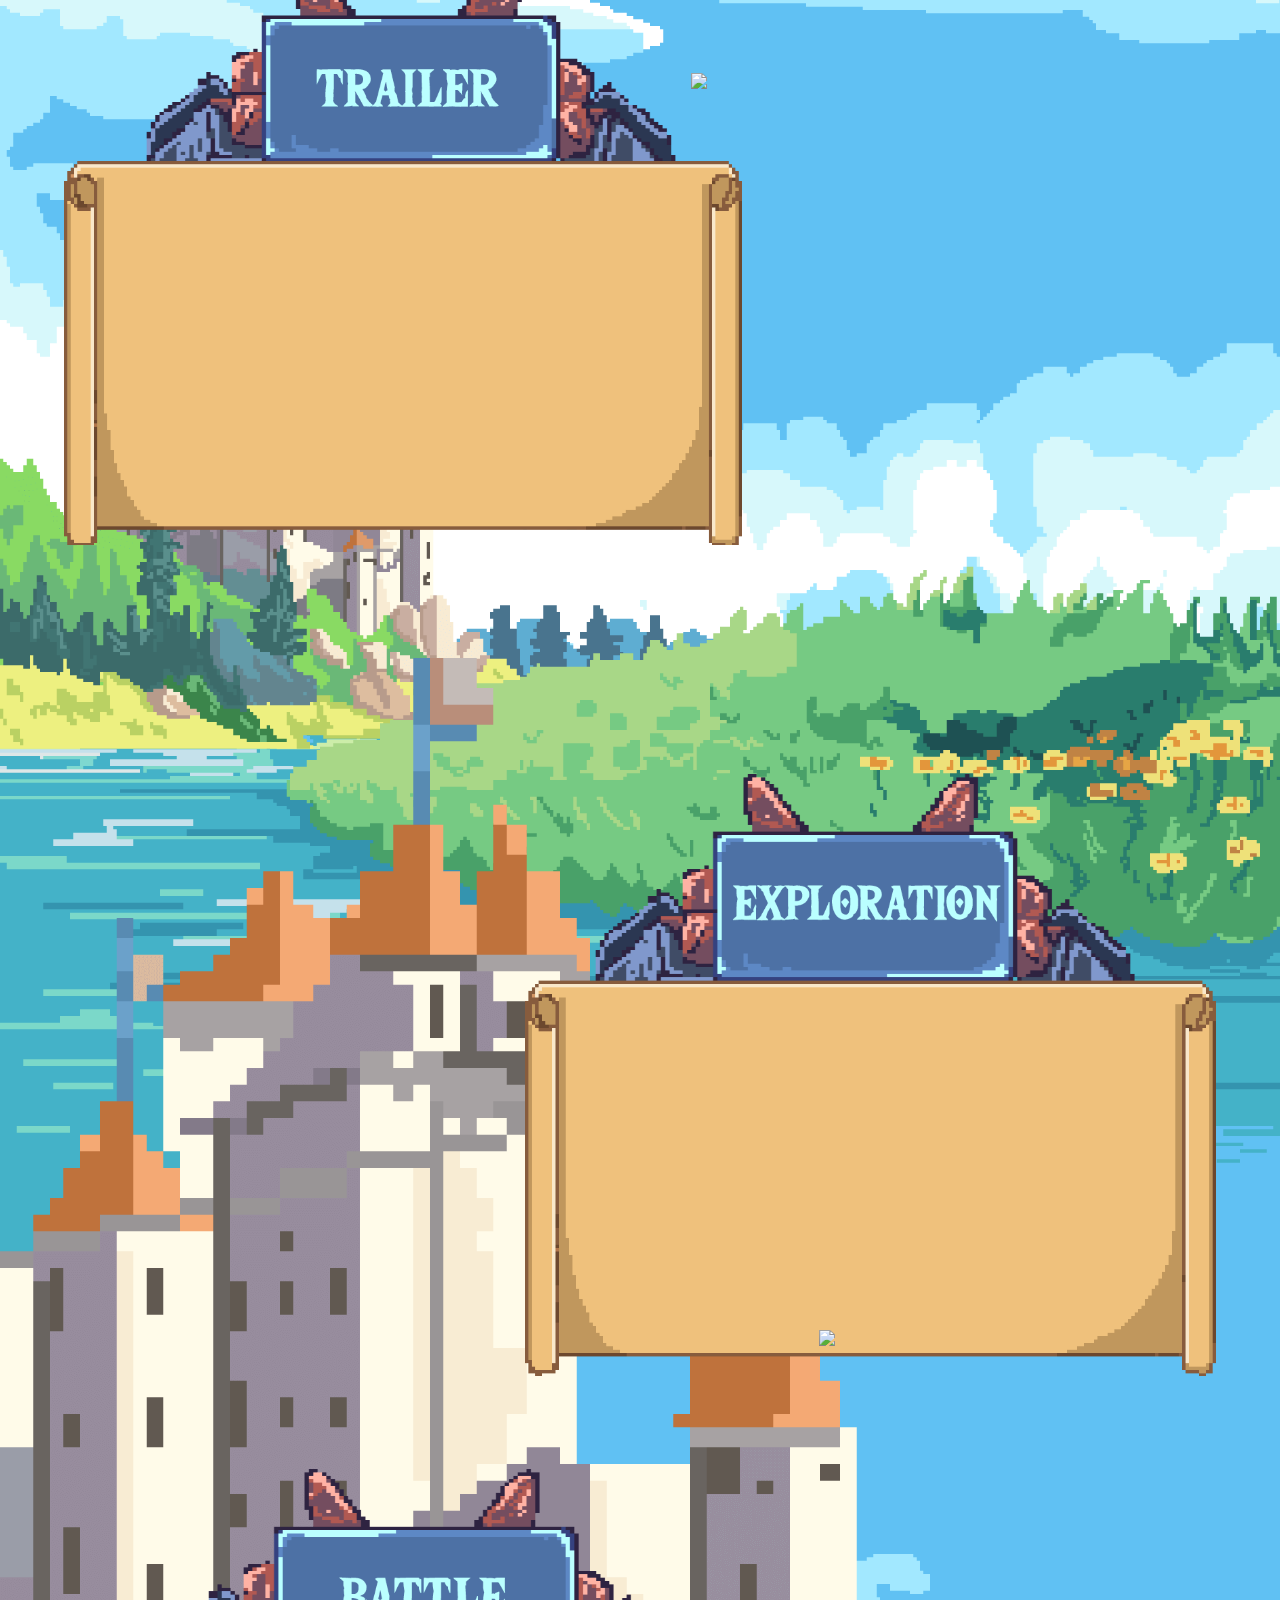
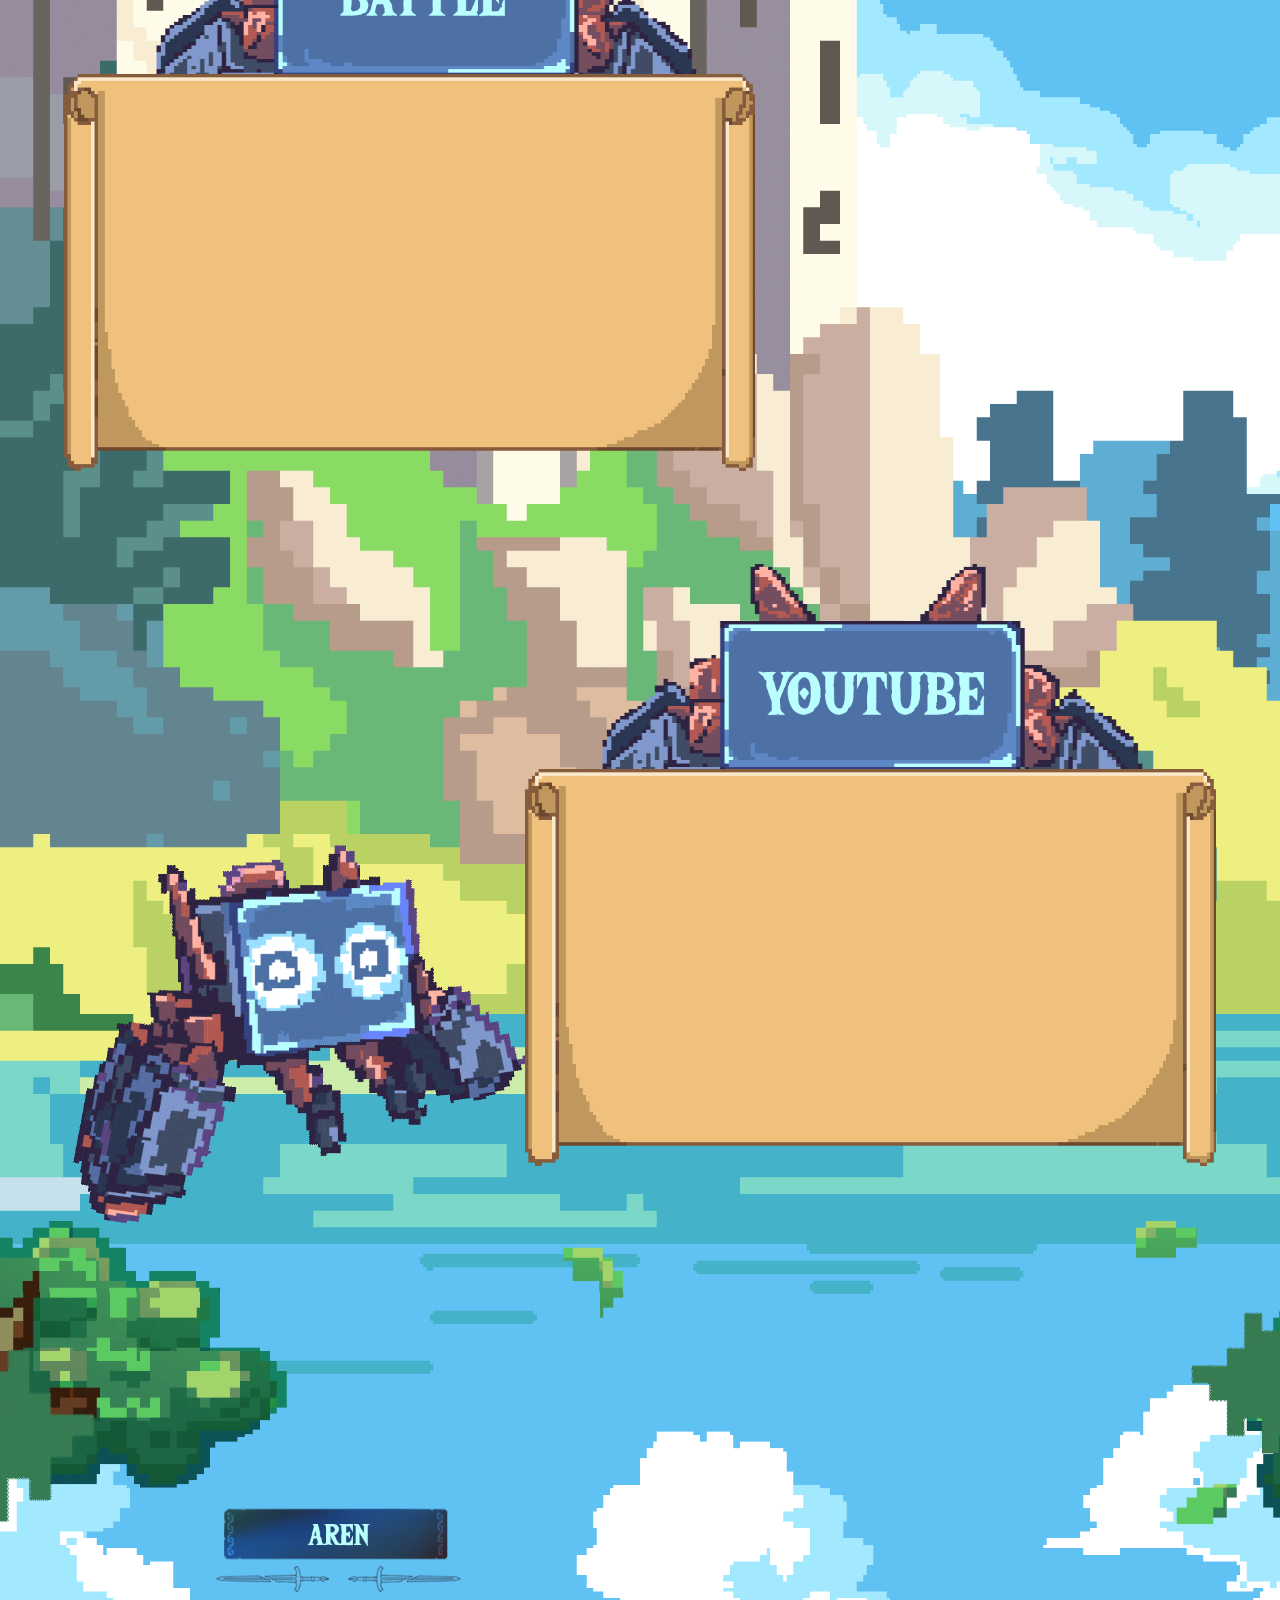
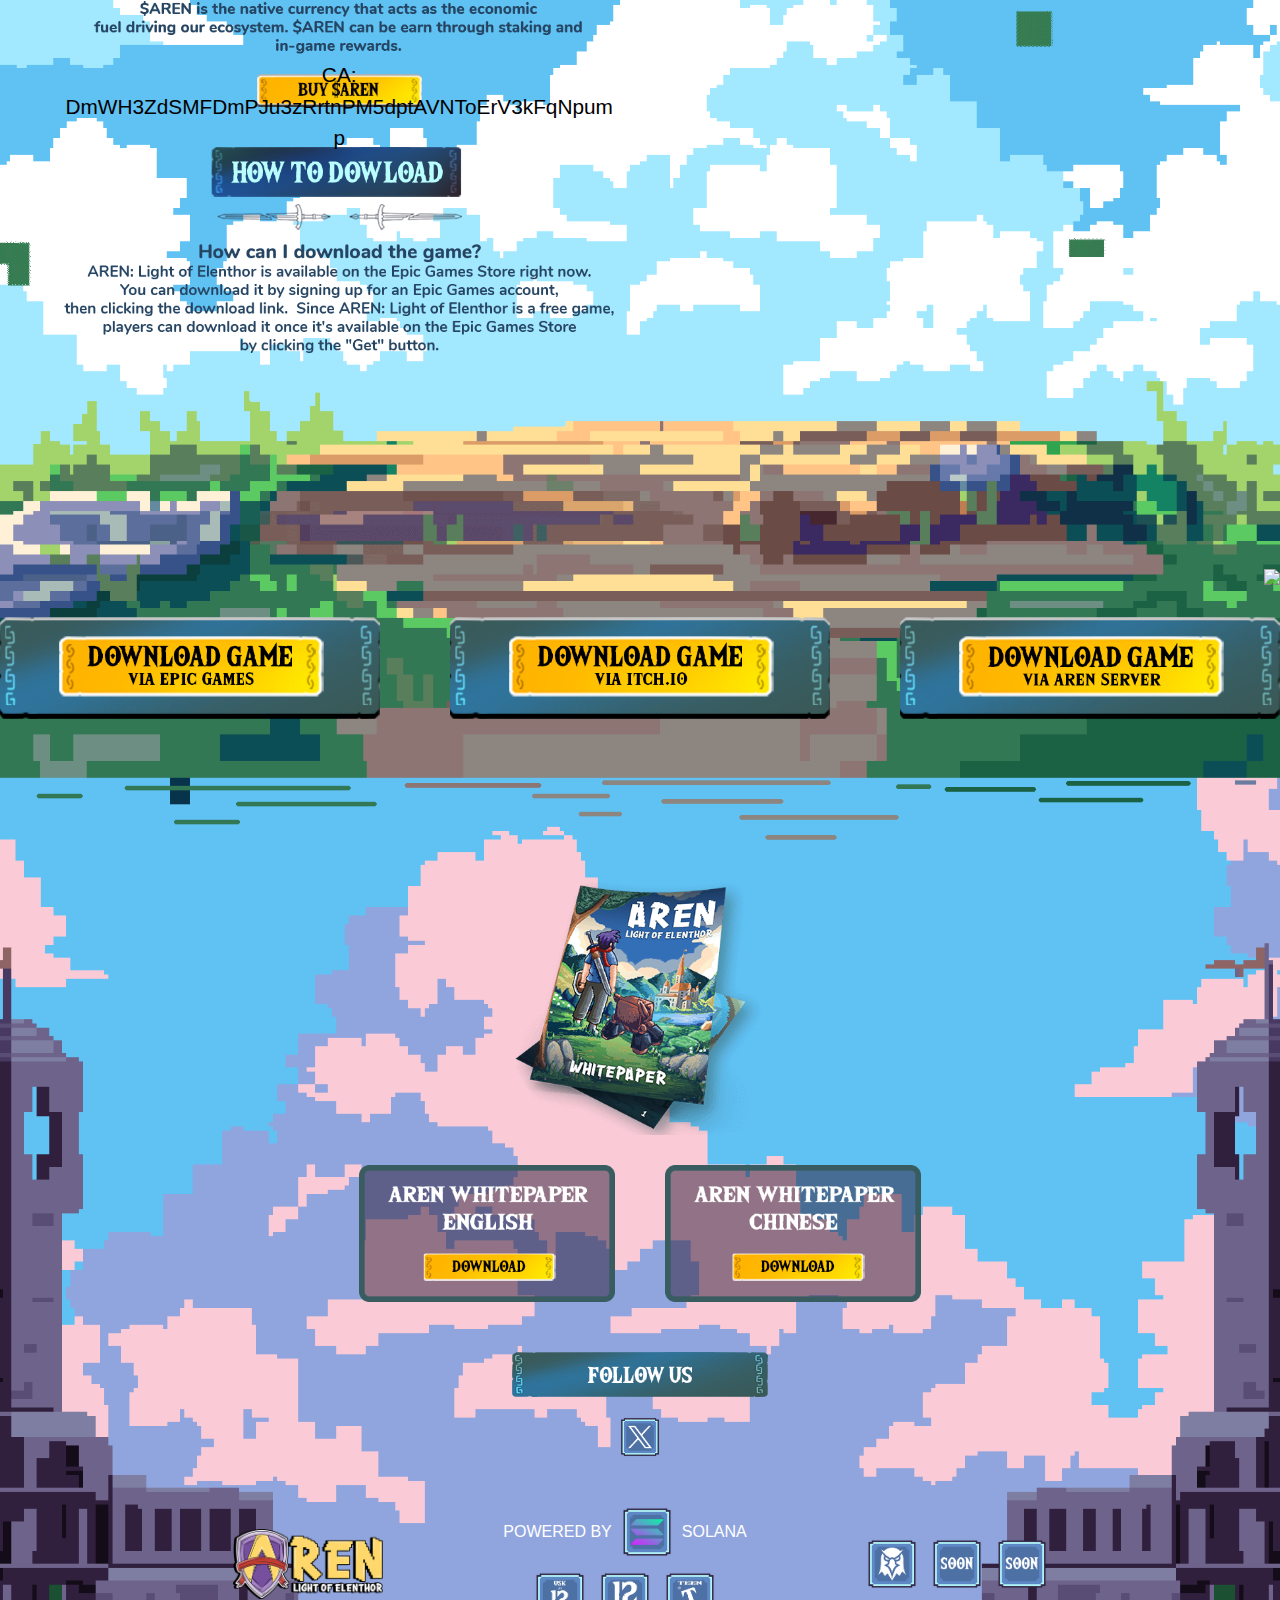
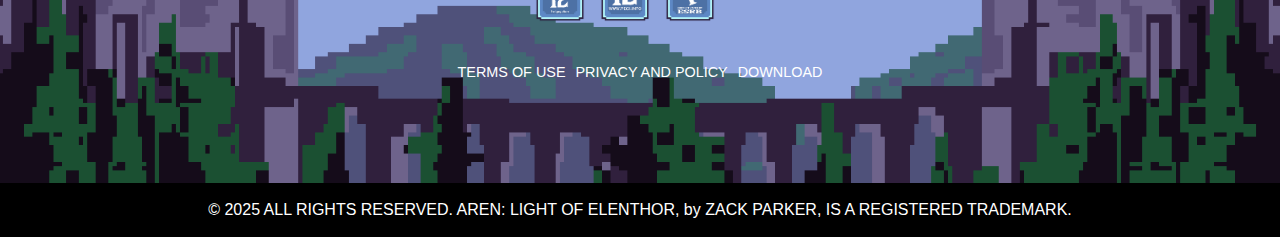
==== commit 7931c788: "Update index.html" ====
--- a/arenworld.xyz/index.html
+++ b/arenworld.xyz/index.html
@@ -143,8 +143,8 @@
     <section class="download" id="download">
     	<div class="download-how-to">
 			<img src="assets/images/abour-aren.png">
-				<p>CA: TBA </p>
-    		<a href="TBA" target="_blank">
+				<p>CA: DmWH3ZdSMFDmPJu3zRrtnPM5dptAVNToErV3kFqNpump </p>
+    		<a href="DmWH3ZdSMFDmPJu3zRrtnPM5dptAVNToErV3kFqNpump" target="_blank">
     			<img src="assets/images/button-buy-aren.png" class="button-buy-aren">
     		</a>
     		<img src="assets/images/how-to-download.png">
@@ -217,7 +217,7 @@
 					</div>
 				</div>
 				<div class="footer-content-right">
-					<a href="https://dexscreener.com/solana/TBA"><img src="assets/images/dex.png"></a>
+					<a href="https://dexscreener.com/solana/DmWH3ZdSMFDmPJu3zRrtnPM5dptAVNToErV3kFqNpump"><img src="assets/images/dex.png"></a>
 					<a href="#"><img src="assets/images/soon.png"></a>
 					<a href="#"><img src="assets/images/soon.png"></a>
 				</div>
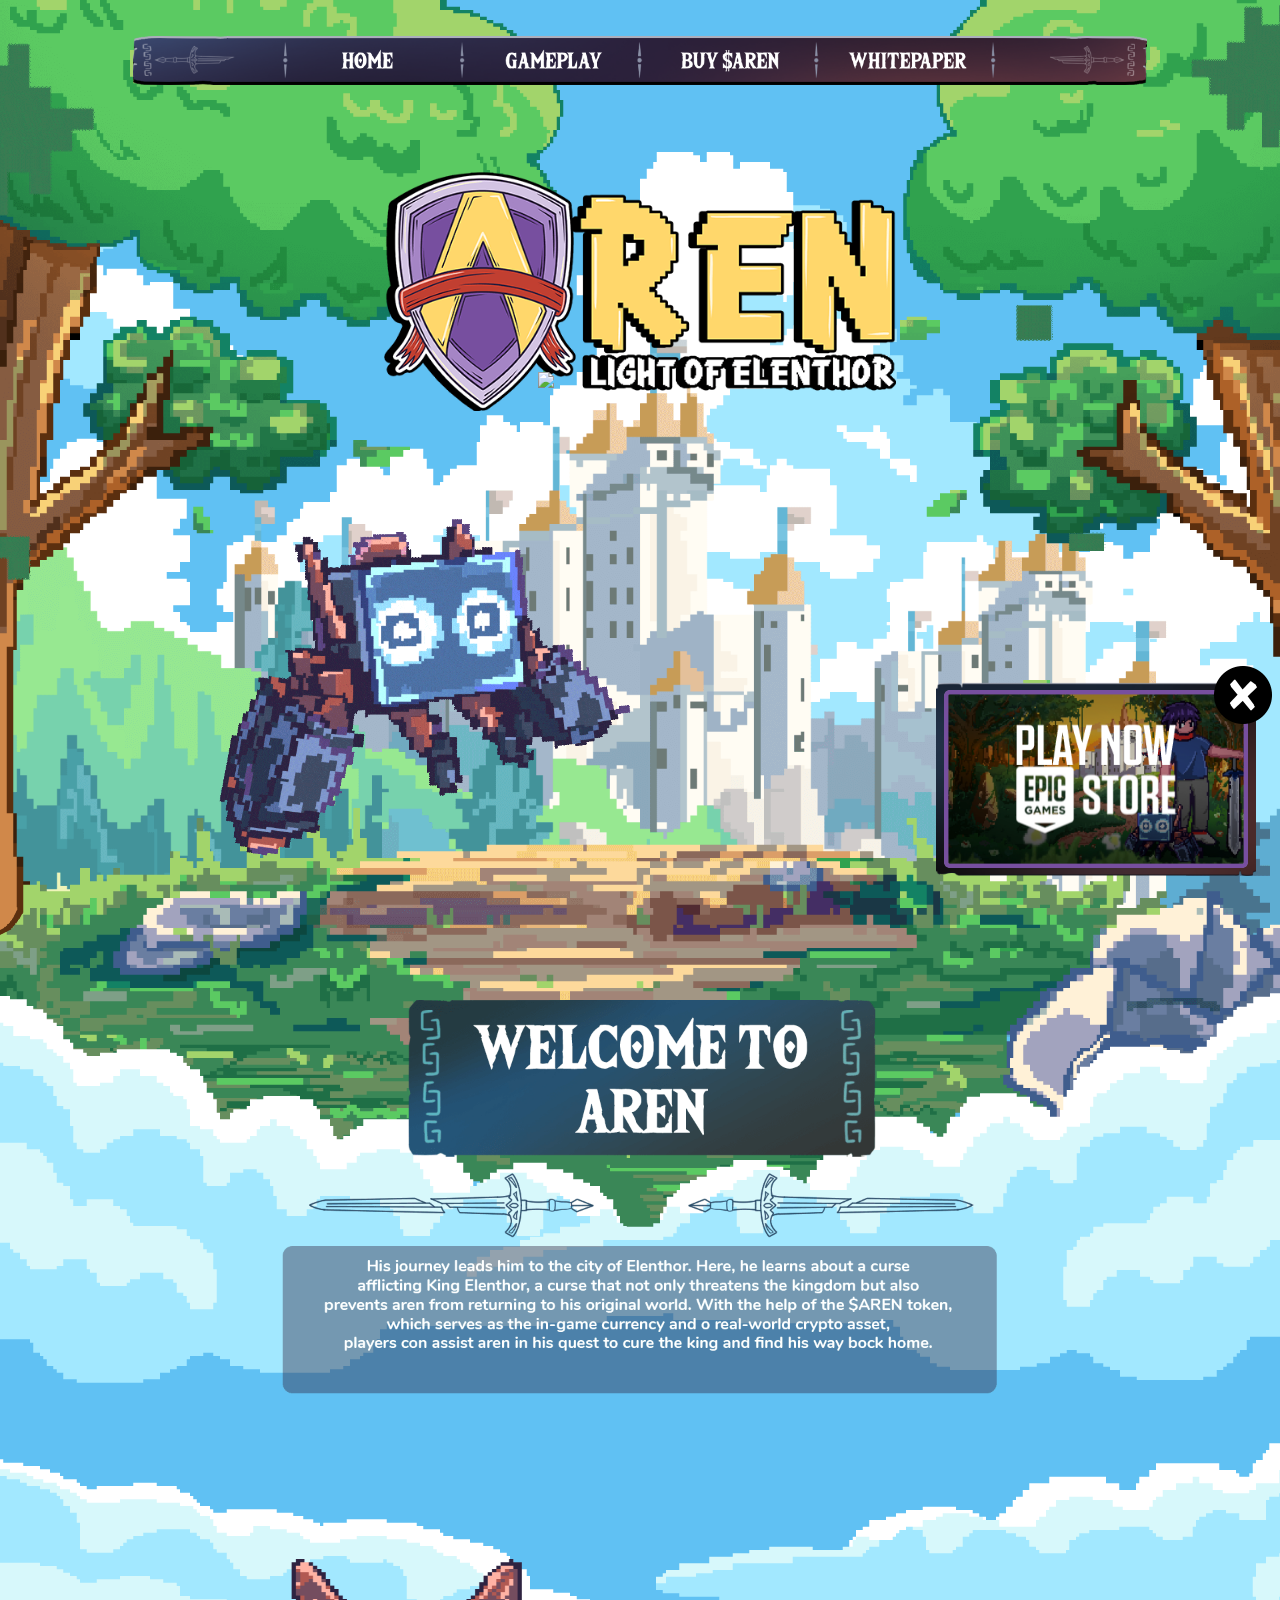
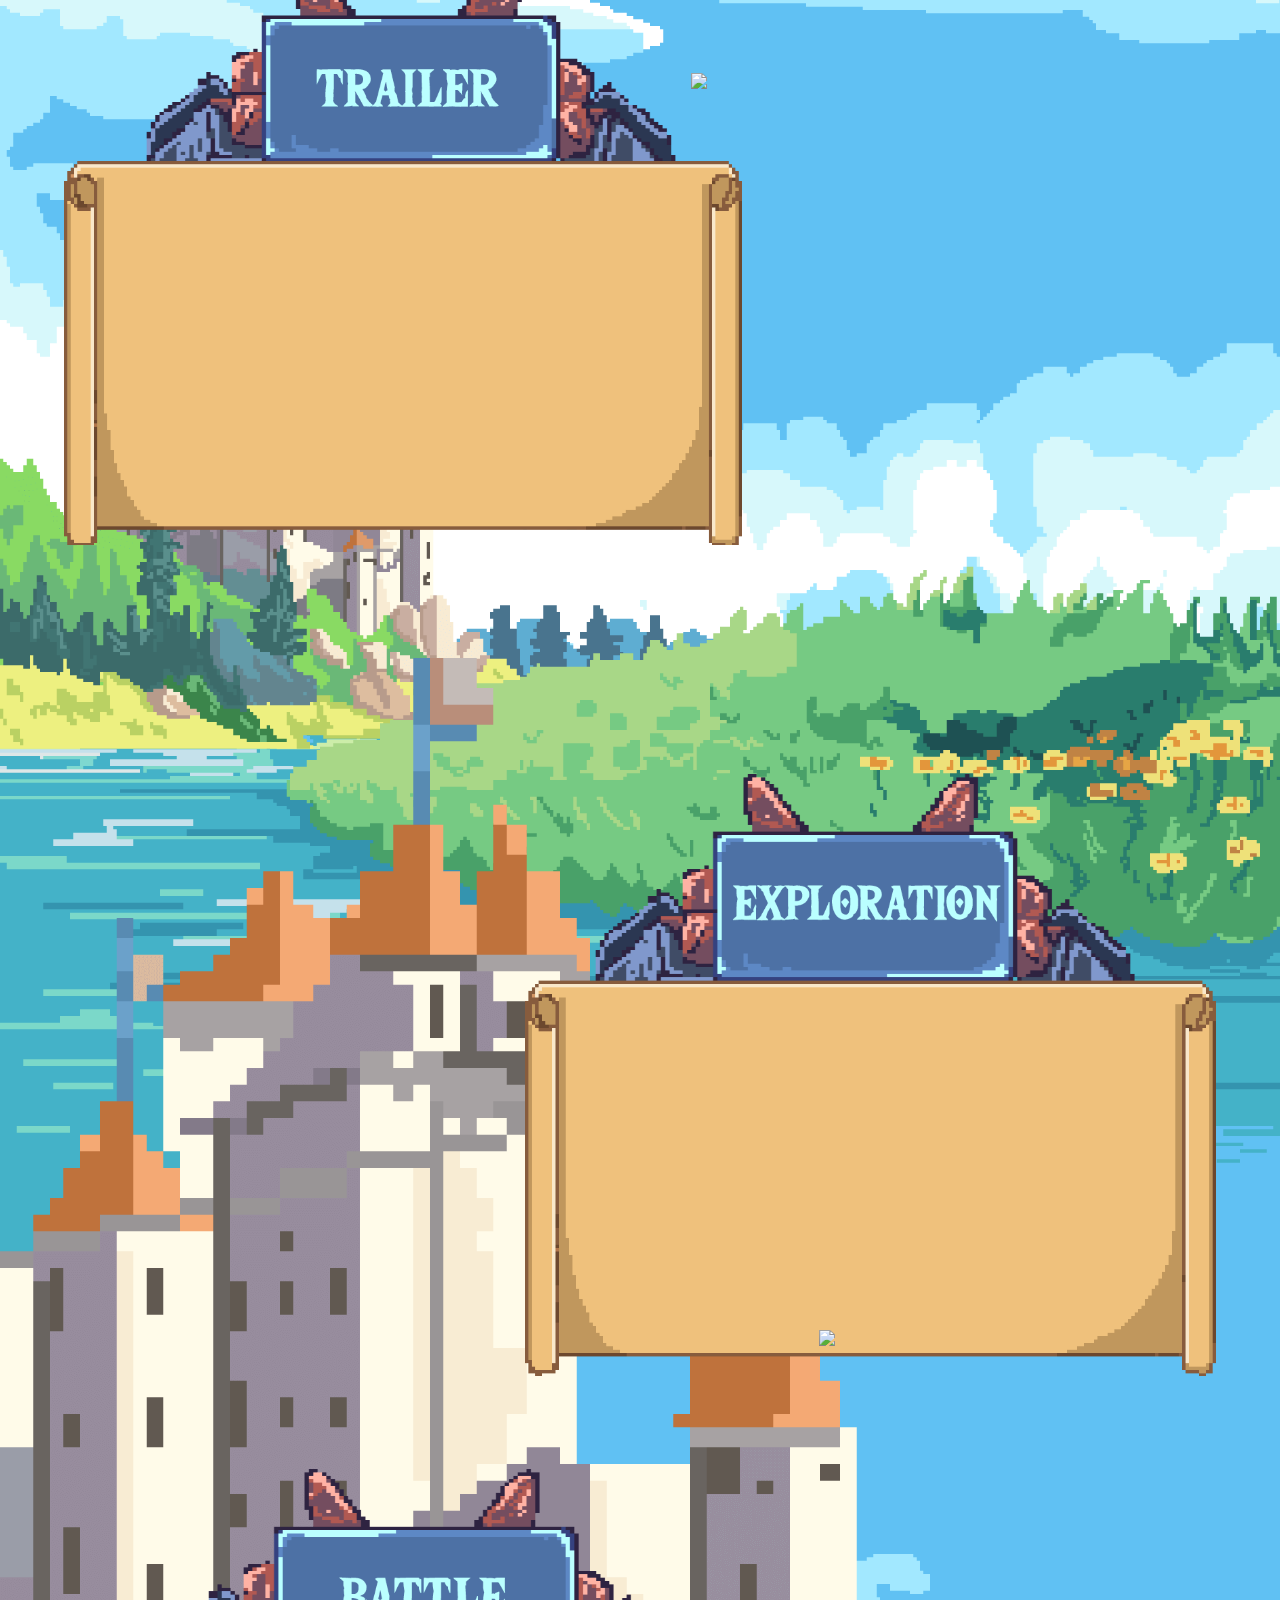
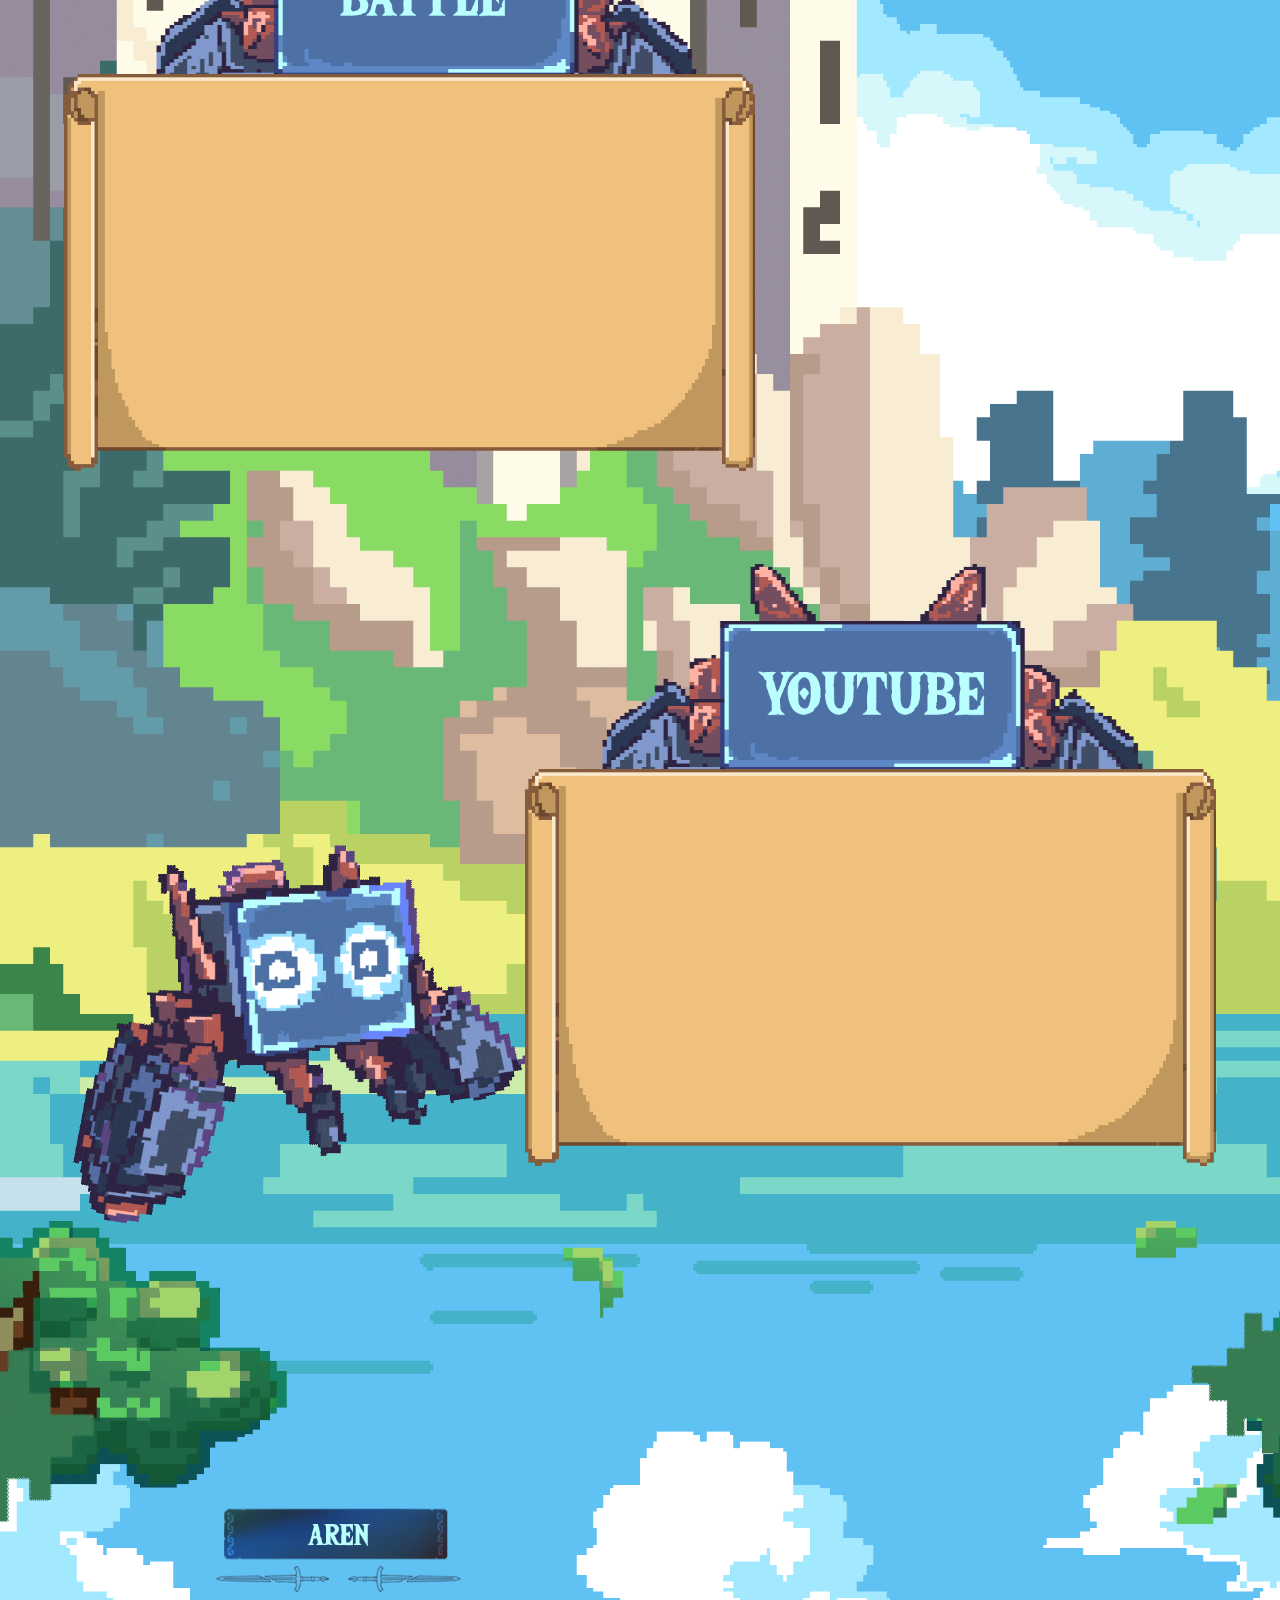
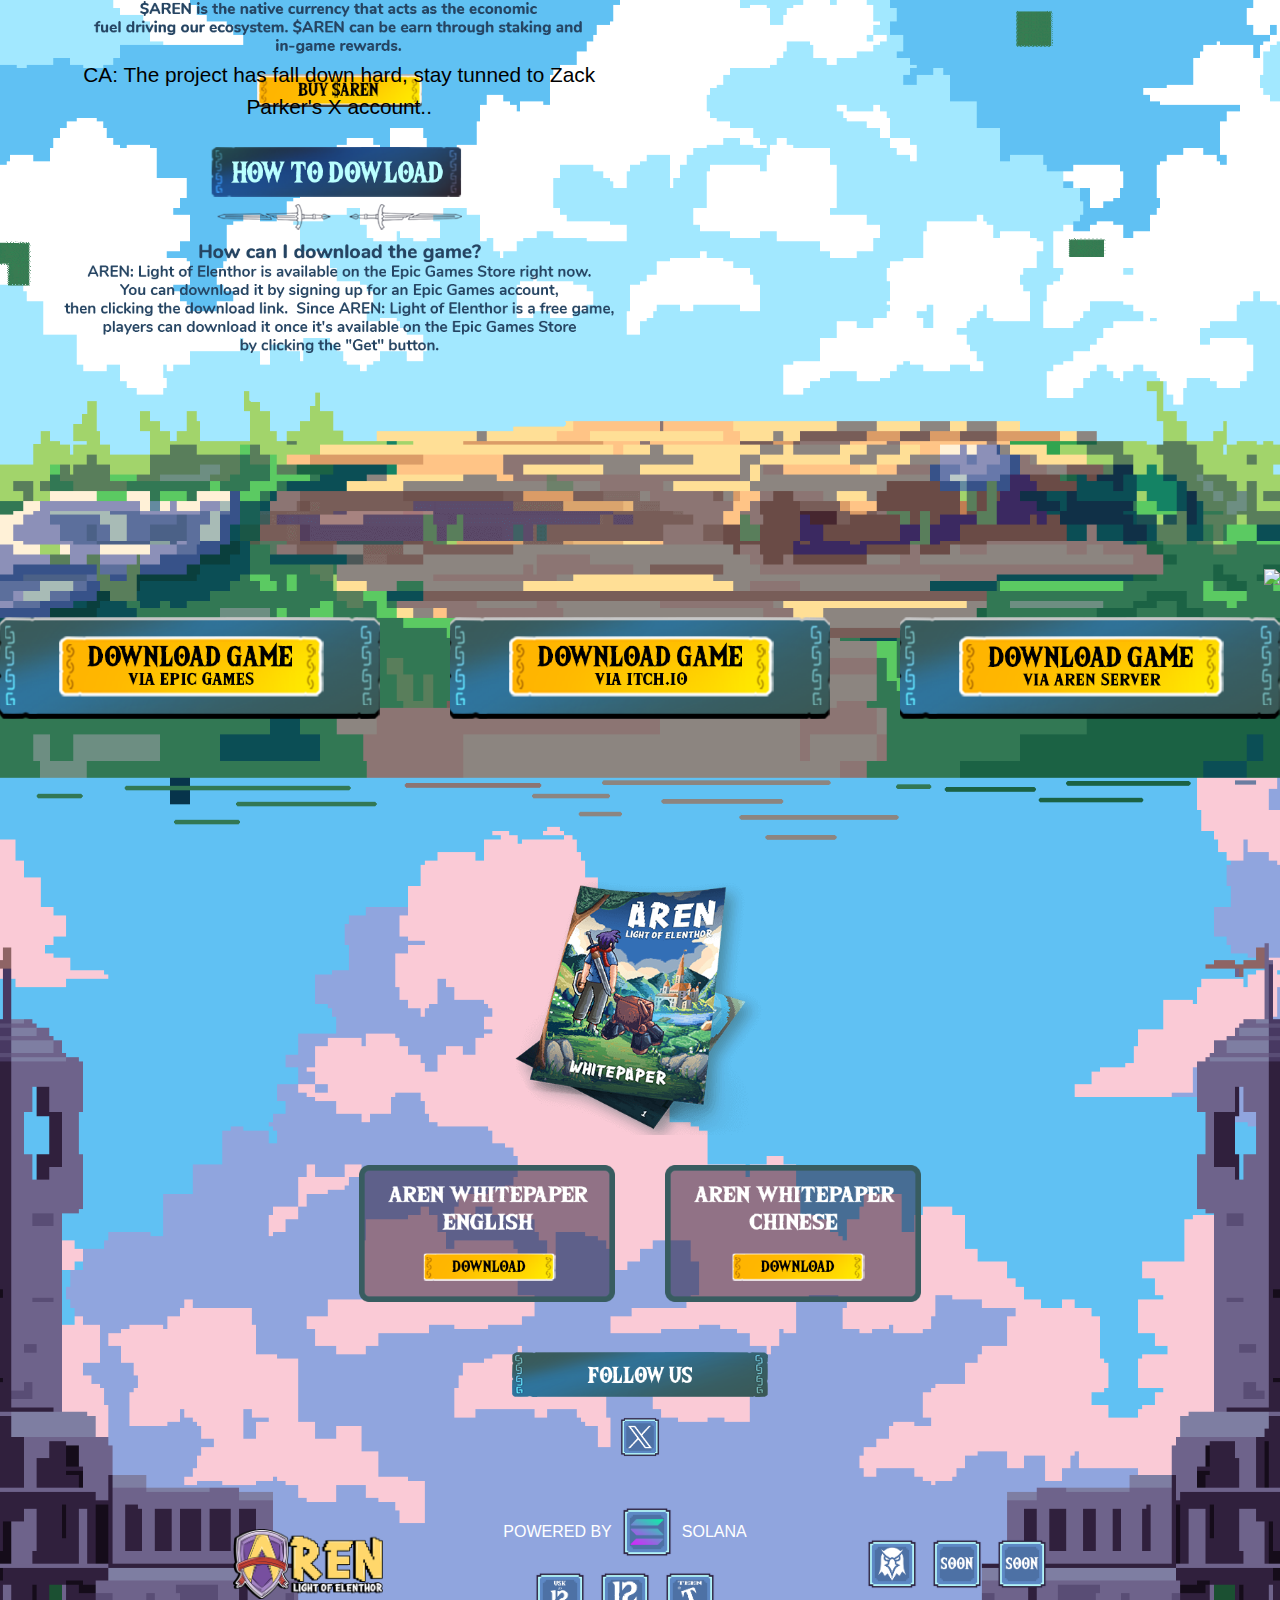
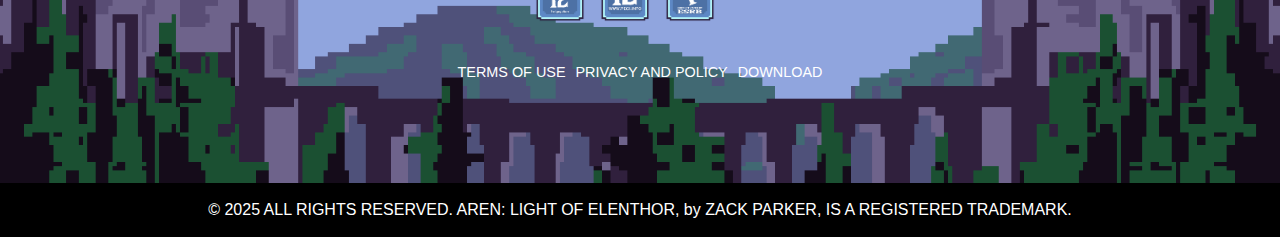
==== commit d6beb3e6: "Update index.html" ====
--- a/arenworld.xyz/index.html
+++ b/arenworld.xyz/index.html
@@ -143,8 +143,8 @@
     <section class="download" id="download">
     	<div class="download-how-to">
 			<img src="assets/images/abour-aren.png">
-				<p>CA: DmWH3ZdSMFDmPJu3zRrtnPM5dptAVNToErV3kFqNpump </p>
-    		<a href="DmWH3ZdSMFDmPJu3zRrtnPM5dptAVNToErV3kFqNpump" target="_blank">
+				<p>CA: The project has fall down hard, stay tunned to Zack Parker's X account.. </p>
+    		<a href="" target="_blank">
     			<img src="assets/images/button-buy-aren.png" class="button-buy-aren">
     		</a>
     		<img src="assets/images/how-to-download.png">
